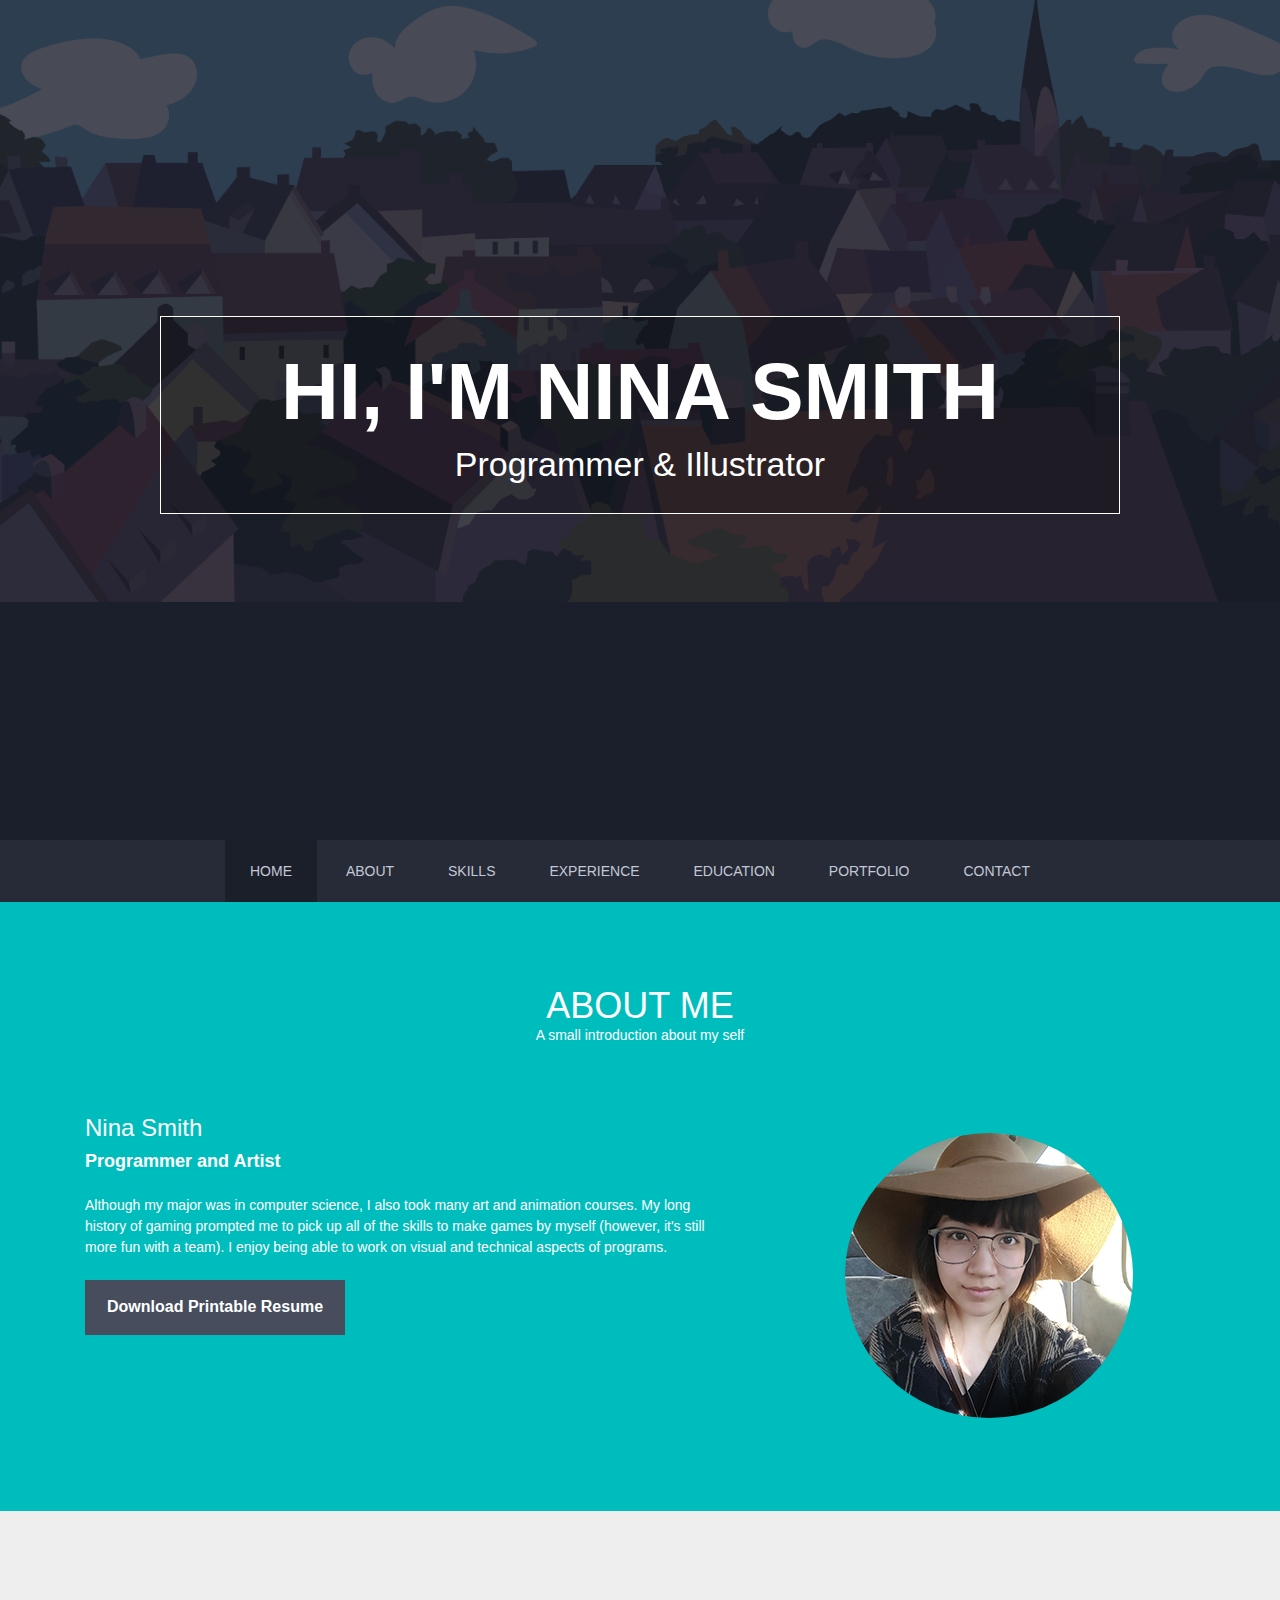
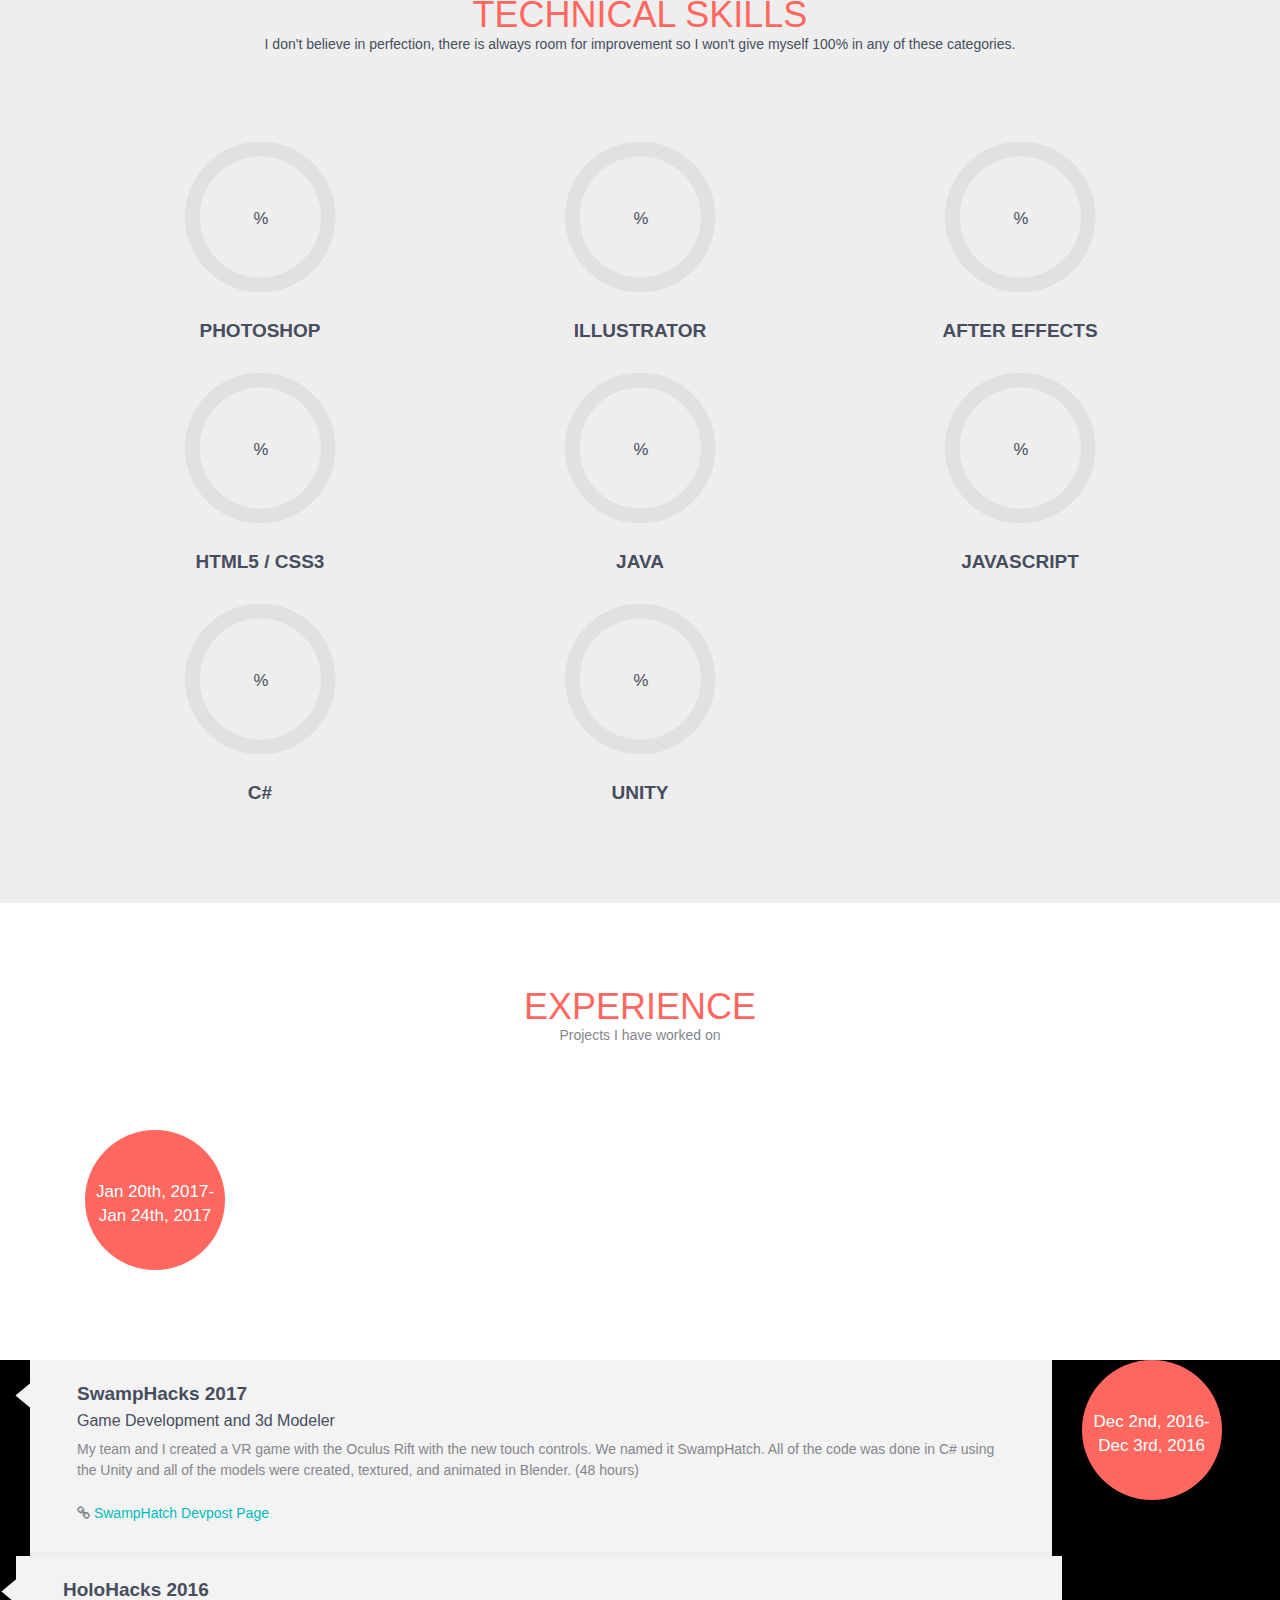
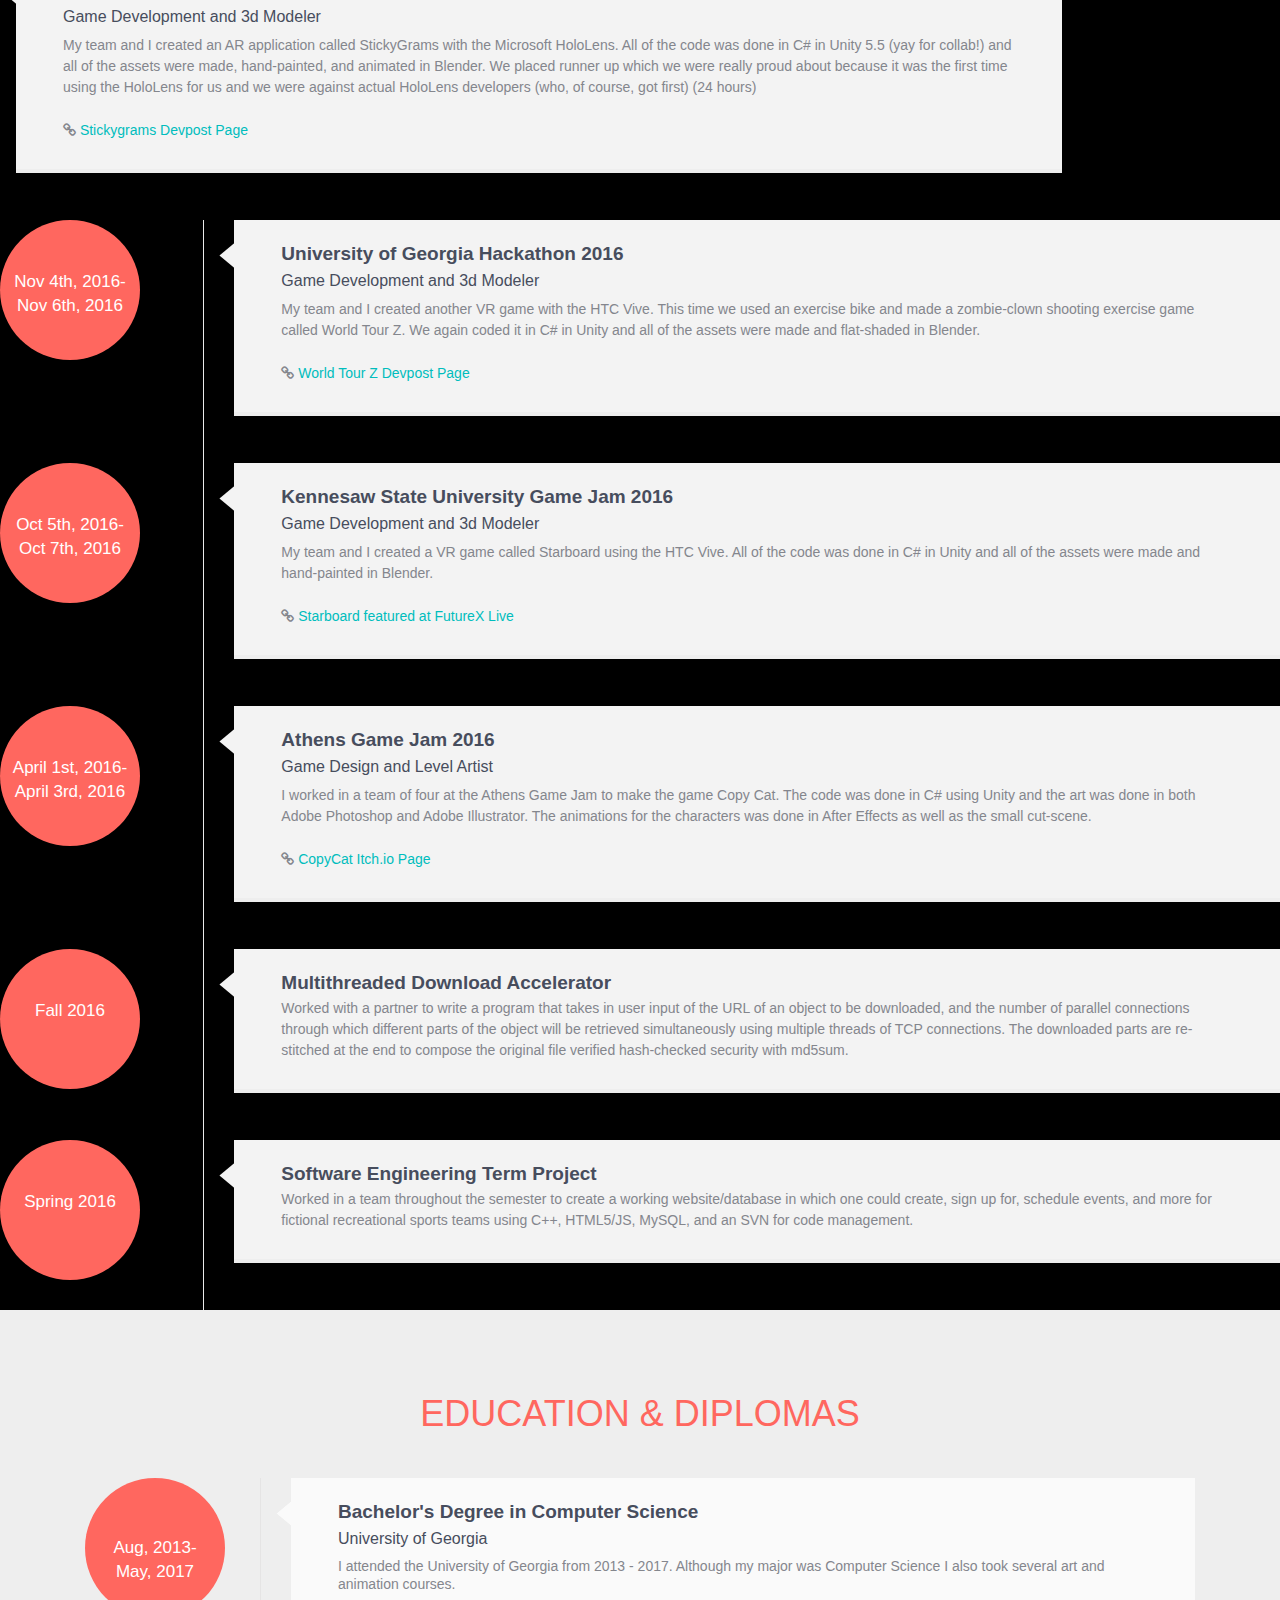
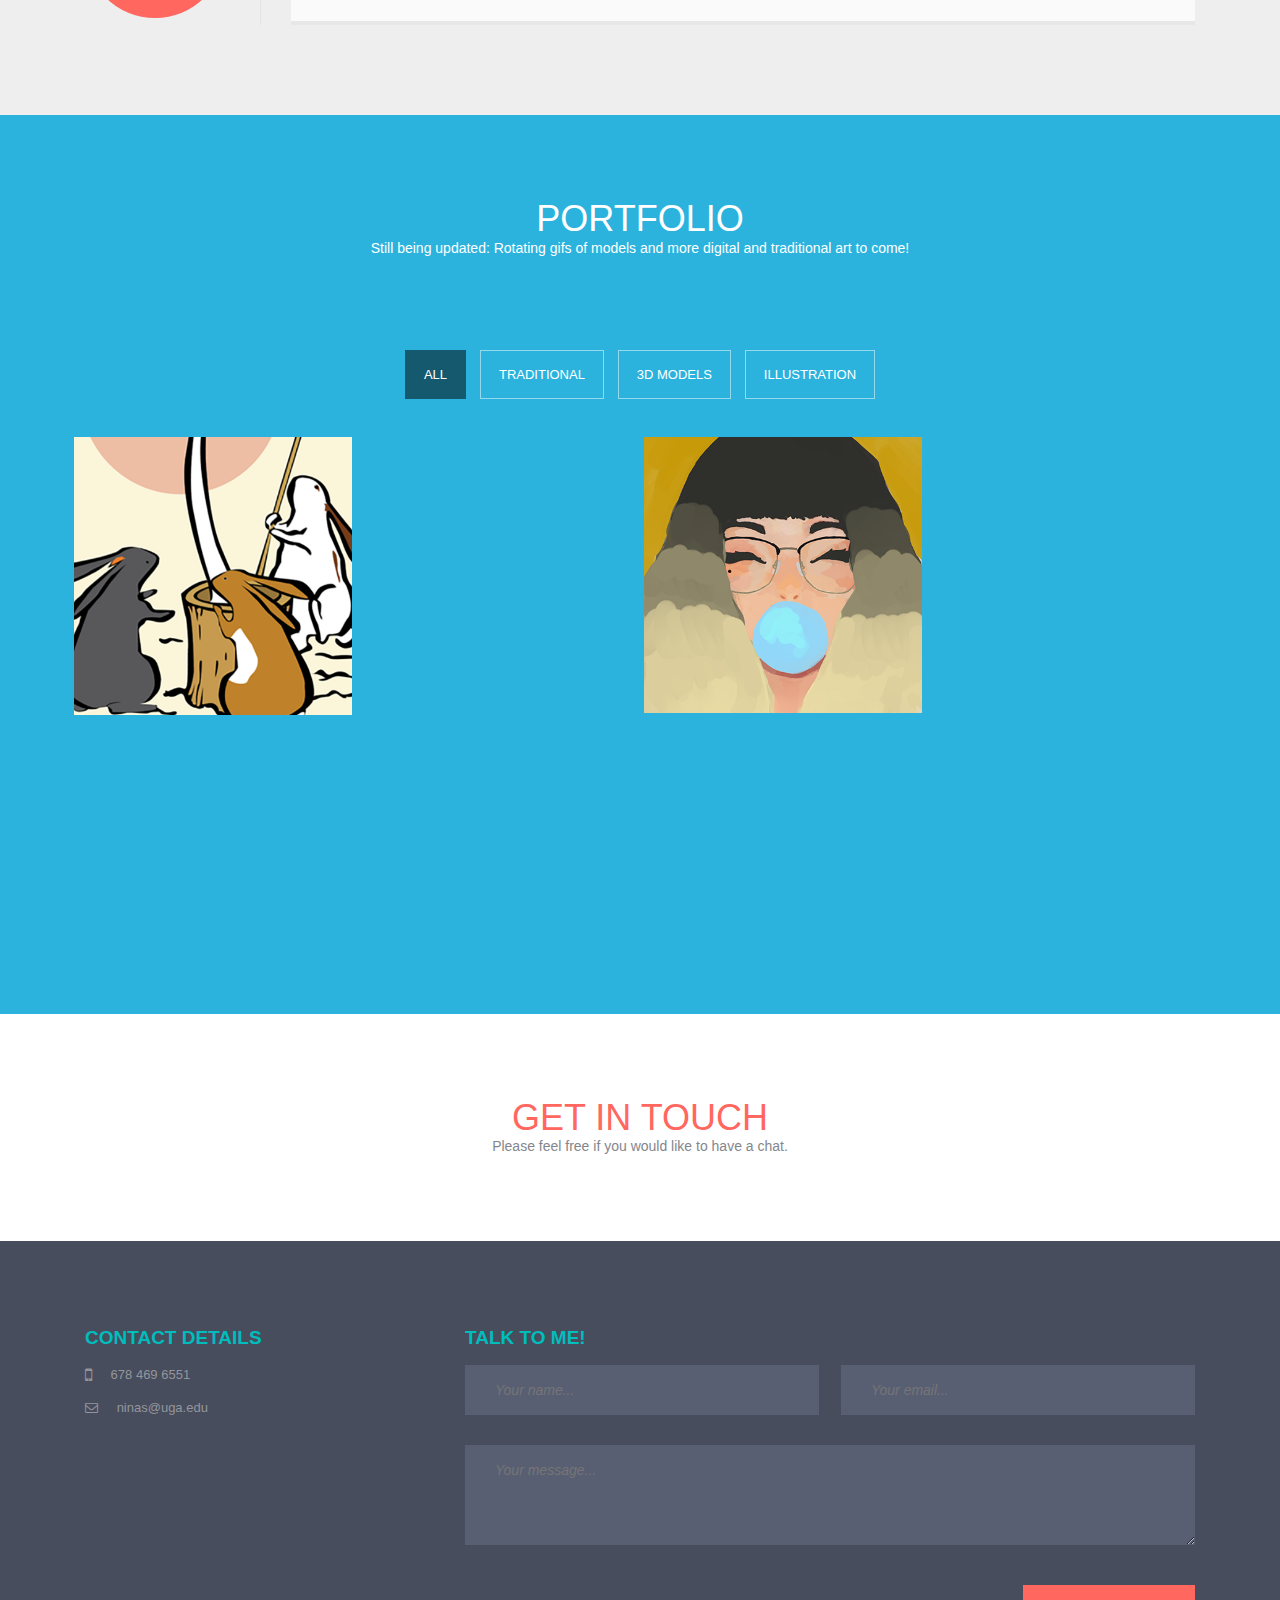
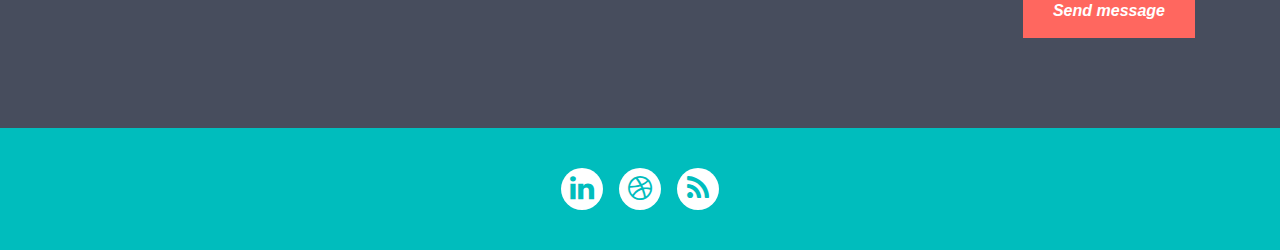
==== index.html @ fb03eccc "hm" ====
<!DOCTYPE html>
<!--[if lt IE 7 ]> <html class="ie ie6 no-js" lang="en"> <![endif]-->
<!--[if IE 7 ]>    <html class="ie ie7 no-js" lang="en"> <![endif]-->
<!--[if IE 8 ]>    <html class="ie ie8 no-js" lang="en"> <![endif]-->
<!--[if IE 9 ]>    <html class="ie ie9 no-js" lang="en"> <![endif]-->
<!--[if gt IE 9]><!--><html class="no-js" lang="en"><!--<![endif]--><head>
<meta charset="UTF-8" />
<meta http-equiv="X-UA-Compatible" content="IE=edge,chrome=1">
<title>Nina Smith</title>
<meta name="viewport" content="width=device-width, initial-scale=1.0">
<!--main style-->
<link rel="stylesheet" type="text/css" media="screen" href="css/bootstrap.css">
<link rel="stylesheet" type="text/css" media="screen" href="css/style.css">
<!--background slider style-->
<link rel="stylesheet" type="text/css" href="css/slideshow.css" />
<!--google font style-->
<link href="://fonts.googleapis.com/css?family=Open+Sans:300italic,400italic,600italic,700italic,800italic,400,600,700,800,300' rel='stylesheet' type='text/css">
<!--font-family: 'Open Sans', sans-serif;-->
<!-- font css style-->
<link rel="stylesheet" href="css/font-awesome.css">
<!--for slider style-->

<noscript>
<link rel="stylesheet" type="text/css" href="css/fallback.css" />
</noscript>
<!--[if lt IE 9]>
			<link rel="stylesheet" type="text/css" href="css/fallback.css" />
		<![endif]-->
</head><body>
<!--wrapper start-->
<div class="wrapper" id="wrapper">
  <header>
    <!--banner start-->
    <div class="banner row" id="banner">
      <div class="col-xs-12 col-sm-12 col-md-12 col-lg-12 noPadd" style="height:100%">
        <!--background slide show start-->
        <div class="bannerPart"> <img src="images/portfolio/banner/bannercrop.png" alt="" class="bannerImg"> </div>
        <!--background slide show end-->
      </div>
    </div>
    <!--banner end-->
    <div class="bannerText container">
      <h1>Hi, I'm Nina Smith</h1>
      <h2>Programmer & Illustrator</h2>
    </div>
    <!--menu start-->
    <div class="menu">
      <div class="navbar-wrapper">
        <div class="container">
          <div class="navwrapper">
            <div class="navbar navbar-inverse navbar-static-top">
              <div class="container">
                <div class="navbar-header">
                  <button type="button" class="navbar-toggle" data-toggle="collapse" data-target=".navbar-collapse"> <span class="icon-bar"></span> <span class="icon-bar"></span> <span class="icon-bar"></span> </button>
                  <a class="navbar-brand" href="#">Menu</a> </div>
                <div class="navbar-collapse collapse">
                  <ul class="nav navbar-nav">
                    <li class="menuItem active"><a href="#wrapper">Home</a></li>
                    <li class="menuItem"><a href="#aboutme">About</a></li>
                    <li class="menuItem"><a href="#technical">Skills</a></li>
                    <li class="menuItem"><a href="#exprience">Experience</a></li>
                    <li class="menuItem"><a href="#education">Education</a></li>
                    <li class="menuItem"><a href="#protfolio">Portfolio</a></li>
                    <li class="menuItem"><a href="#contact">Contact</a></li>
                  </ul>
                </div>
              </div>
            </div>
          </div>
          <!-- End Navbar -->
        </div>
      </div>
    </div>
    <!--menu end-->
  </header>
  <!--about me start-->
  <section class="aboutme" id="aboutme">
    <div class="container">
      <div class="heading">
        <h2>About me</h2>
        <p>A small introduction about my self</p>
      </div>
      <div class="row">
        <div class=" col-xs-12 col-sm-12 col-md-7 col-lg-7">
          <h3>Nina Smith</h3>
          <h4 class="subHeading">Programmer and Artist</h4>
          <p>Although my major was in computer science, I also took many art and animation courses. My long history of gaming prompted me to pick up all of the skills to make games by myself (however, it's still more fun with a team). I enjoy being able to work on visual and technical aspects of programs. </p>
          <a href="/docs/NinaSmithResume.pdf" class="bntDownload">Download Printable Resume</a> </div>
        <div class=" col-xs-12 col-sm-12 col-md-4 col-lg-4 col-md-offset-1 col-lg-offset-1 proPic"> <img src="images/portfolio/big/me.png" alt="" class="img-circle topmar"> </div>
      </div>
    </div>
  </section>
  <!--about me end-->
  <!--technical start-->
  <section class="technical" id="technical">
    <div class="container">
      <div class="heading">
        <h2>Technical Skills</h2>
        <p>I don't believe in perfection, there is always room for improvement so I won't give myself 100% in any of these categories.</p>
      </div>
      <div class="row">
        <div class=" col-xs-12 col-sm-4 col-md-4 col-lg-4 skillsArea">
          <div class=" col-xs-12 col-sm-6 col-md-6 col-lg-6 skills"> <span class="chart skilBg" data-percent="85"> <span class="percent"></span> </span>
            <h4>Photoshop</h4>
          </div>
        </div>
        <div class=" col-xs-12 col-sm-4 col-md-4 col-lg-4 skillsArea">
          <div class=" col-xs-12 col-sm-6 col-md-6 col-lg-6 skills"> <span class="chart skilBg" data-percent="90"> <span class="percent"></span> </span>
            <h4>Illustrator</h4>
          </div>
        </div>
        <div class=" col-xs-12 col-sm-4 col-md-4 col-lg-4 skillsArea">
          <div class=" col-xs-12 col-sm-6 col-md-6 col-lg-6 skills"> <span class="chart skilBg" data-percent="95"> <span class="percent"></span> </span>
            <h4>After Effects</h4>
          </div>
        </div>
        <div class=" col-xs-12 col-sm-4 col-md-4 col-lg-4 skillsArea">
          <div class=" col-xs-12 col-sm-6 col-md-6 col-lg-6 skills"> <span class="chart skilBg" data-percent="80"> <span class="percent"></span> </span>
            <h4>HTML5 / CSS3</h4>
          </div>
        </div>
        <div class=" col-xs-12 col-sm-4 col-md-4 col-lg-4 skillsArea">
          <div class=" col-xs-12 col-sm-6 col-md-6 col-lg-6 skills"> <span class="chart skilBg" data-percent="80"> <span class="percent"></span> </span>
            <h4>Java</h4>
          </div>
        </div>
        <div class=" col-xs-12 col-sm-4 col-md-4 col-lg-4 skillsArea">
          <div class=" col-xs-12 col-sm-6 col-md-6 col-lg-6 skills"> <span class="chart skilBg" data-percent="90"> <span class="percent"></span> </span>
            <h4>Javascript</h4>
          </div>
        </div>
        
        <div class=" col-xs-12 col-sm-4 col-md-4 col-lg-4 skillsArea">
          <div class=" col-xs-12 col-sm-6 col-md-6 col-lg-6 skills"> <span class="chart skilBg" data-percent="80"> <span class="percent"></span> </span>
            <h4>C#</h4>
          </div>
        </div>
        <div class=" col-xs-12 col-sm-4 col-md-4 col-lg-4 skillsArea">
          <div class=" col-xs-12 col-sm-6 col-md-6 col-lg-6 skills"> <span class="chart skilBg" data-percent="90"> <span class="percent"></span> </span>
            <h4>Unity</h4>
          </div>
        </div>
      </div>
    </div>
  </section>
  <!--technical end-->
  <!--exprience start-->
  <section class="exprience" id="exprience">
    <div class="container">
      <div class="heading">
        <h2>Experience</h2>
        <p>Projects I have worked on</p>
      </div>
        <div class="row workDetails">
        <div class="col-xs-12 col-sm-3 col-md-2 col-lg-2">
          <div class="workYear">Jan 20th, 2017-<br>
            Jan 24th, 2017</div>
        </div>img-circle topmar"> </div></div>
        </div>
        <div class="col-xs-12 col-sm-9 col-md-10 col-lg-10 rightArea">
          <div class="arrowpart"></div>
          <div class="exCon">
            <h4>SwampHacks 2017</h4>
            <h5>Game Development and 3d Modeler</h5>
            <p>My team and I created a VR game with the Oculus Rift with the new touch controls. We named it SwampHatch. All of the code was done in C# using the Unity and all of the models were created, textured, and animated in Blender. (48 hours) </p>
            <p> <i class="fa fa-link "></i> <a href="https://devpost.com/software/swamphatch"><font color=#00bdbd>SwampHatch Devpost Page</font></a></p>
          </div>
        </div>
      </div>
      <div class="row workDetails">
        <div class="col-xs-12 col-sm-3 col-md-2 col-lg-2">
          <div class="workYear">Dec 2nd, 2016-<br>
            Dec 3rd, 2016</div>
        </div>
        <div class="col-xs-12 col-sm-9 col-md-10 col-lg-10 rightArea">
          <div class="arrowpart"></div>
          <div class="exCon">
            <h4>HoloHacks 2016</h4>
            <h5>Game Development and 3d Modeler</h5>
            <p>My team and I created an AR application called StickyGrams with the Microsoft HoloLens. All of the code was done in C# in Unity 5.5 (yay for collab!) and all of the assets were made, hand-painted, and animated in Blender. We placed runner up which we were really proud about because it was the first time using the HoloLens for us and we were against actual HoloLens developers (who, of course, got first) (24 hours)</p>
            <p> <i class="fa fa-link "></i> <a href="https://devpost.com/software/stickygrams"><font color=#00bdbd>Stickygrams Devpost Page</font></a></p>
          </div>
        </div>
      </div>
      <div class="row workDetails">
        <div class="col-xs-12 col-sm-3 col-md-2 col-lg-2">
          <div class="workYear">Nov 4th, 2016-<br>
            Nov 6th, 2016</div>
        </div>
        <div class="col-xs-12 col-sm-9 col-md-10 col-lg-10 rightArea">
          <div class="arrowpart"></div>
          <div class="exCon">
            <h4>University of Georgia Hackathon 2016</h4>
            <h5>Game Development and 3d Modeler</h5>
            <p>My team and I created another VR game with the HTC Vive. This time we used an exercise bike and made a zombie-clown shooting exercise game called World Tour Z. We again coded it in C# in Unity and all of the assets were made and flat-shaded in Blender.</p>
            <p> <i class="fa fa-link "></i> <a href="https://devpost.com/software/world-tour-z"><font color=#00bdbd>World Tour Z Devpost Page</font></a></p>
          </div>
        </div>
      </div>
      <div class="row workDetails">
        <div class="col-xs-12 col-sm-3 col-md-2 col-lg-2">
          <div class="workYear">Oct 5th, 2016-<br>
            Oct 7th, 2016</div>
        </div>
        <div class="col-xs-12 col-sm-9 col-md-10 col-lg-10 rightArea">
          <div class="arrowpart"></div>
          <div class="exCon">
            <h4>Kennesaw State University Game Jam 2016</h4>
            <h5>Game Development and 3d Modeler</h5>
            <p>My team and I created a VR game called Starboard using the HTC Vive. All of the code was done in C# in Unity and all of the assets were made and hand-painted in Blender.</p>
             <p> <i class="fa fa-link "></i> <a href="https://www.youtube.com/watch?v=uu3vX2UUFnk"><font color=#00bdbd>Starboard featured at FutureX Live</font></a></p>
          </div>
        </div>
      </div>
      <div class="row workDetails">
        <div class="col-xs-12 col-sm-3 col-md-2 col-lg-2">
          <div class="workYear">April 1st, 2016-<br>
            April 3rd, 2016</div>
        </div>
        <div class="col-xs-12 col-sm-9 col-md-10 col-lg-10 rightArea">
          <div class="arrowpart"></div>
          <div class="exCon">
            <h4>Athens Game Jam 2016</h4>
            <h5>Game Design and Level Artist</h5>
            <p>I worked in a team of four at the Athens Game Jam to make the game Copy Cat. The code was done in C# using Unity and the art was done in both Adobe Photoshop and Adobe Illustrator. The animations for the characters was done in After Effects as well as the small cut-scene.</p>
            <p> <i class="fa fa-link "></i> <a href="https://zaneev10.itch.io/copy-cat"><font color=#00bdbd>CopyCat Itch.io Page</a></p>
          </div>
        </div>
      </div>
      <div class="row workDetails">
        <div class="col-xs-12 col-sm-3 col-md-2 col-lg-2">
          <div class="workYear">Fall 2016</div>
        </div>
        <div class="col-xs-12 col-sm-9 col-md-10 col-lg-10 rightArea">
          <div class="arrowpart"></div>
          <div class="exCon">
            <h4>Multithreaded Download Accelerator</h4>
            <p>Worked with a partner to write a program that takes in user input of the URL of an object to be downloaded, and the number of parallel connections through which different parts of the object will be retrieved simultaneously using multiple threads of TCP connections. The downloaded parts are re-stitched at the end to compose the original file verified hash-checked security with md5sum.</p>
          </div>
        </div>
      </div>
      <div class="row workDetails">
        <div class="col-xs-12 col-sm-3 col-md-2 col-lg-2">
          <div class="workYear">Spring 2016</div>
        </div>
        <div class="col-xs-12 col-sm-9 col-md-10 col-lg-10 rightArea">
          <div class="arrowpart"></div>
          <div class="exCon">
            <h4>Software Engineering Term Project</h4>
            <p>Worked in a team throughout the semester to create a working website/database in which one could create, sign up for, schedule events, and more for fictional recreational sports teams using C++, HTML5/JS, MySQL, and an SVN for code management.</p>
          </div>
        </div>
      </div>
    </div>
  </section>
  <!--exprience end-->
  <!--education start-->
  <section class="education" id="education">
    <div class="container">
      <div class="heading">
        <h2>Education & Diplomas</h2>
      </div>
      <div class="row workDetails">
      </div>
      <div class="row workDetails">
      </div>
      <div class="row workDetails">
        <div class="col-xs-12 col-sm-3 col-md-2 col-lg-2">
          <div class="workYear">Aug, 2013-
          <div>
          	May, 2017
          </div></div>
        </div>
        <div class="col-xs-12 col-sm-9 col-md-10 col-lg-10 rightArea">
          <div class="arrowpart"></div>
          <div class="exCon">
            <h4>Bachelor's Degree in Computer Science</h4>
            <h5>University of Georgia</h5>
            <p>I attended the University of Georgia from 2013 - 2017. Although my major was Computer Science I also took several art and animation courses.</p>
          </div>
        </div>
      </div>
    </div>
  </section>
  <!--education end-->
  <!--protfolio start-->
  <section class="protfolio" id="protfolio">
    <div class="container">
      <div class="heading">
		  <h2><font color=white>Portfolio</font></h2>
		  <p><font color=white>Still being updated: Rotating gifs of models and more digital and traditional art to come!</font></p>
      </div>
      <div class="portfolioFilter">
        <ul>
          <li><a href="#" data-filter="*" class="current">All</a></li>
          <li><a href="#" data-filter=".traditional">Traditional</a></li>
          <li><a href="#" data-filter=".3dmodels">3D Models</a></li>
          <li><a href="#" data-filter=".illustration">Illustration</a></li>
        </ul>
      </div>
      <ul class="portfolioContainer row">
        <li class="illustration col-xs-6 col-sm-4 col-md-3 col-lg-3">
          <div class="lightCon"> <span class="hoverBox"> <span class="smallIcon"> <a rel="lightbox-demo" href="images/portfolio/big/newevent.png" title="Tsukimi Poster" class="zoom lb lb_warsaw1"><i class="fa fa-search fa-2x"></i></a> <a href="#" title="Project Link" target="_blank" class="linKed"><i class="fa fa-link fa-2x"></i></i></a> </span> </span> <img src="images/portfolio/thumb/neweventthumb.png" alt=""  > </div>
        </li>
        <li class="3dmodels col-xs-6 col-sm-4 col-md-3 col-lg-3">
          <div class="lightCon"> <span class="hoverBox"> <span class="smallIcon"> <a rel="lightbox-demo" href="images/portfolio/big/2.jpg" title="Project Title2" class="zoom lb lb_warsaw1"><i class="fa fa-search fa-2x"></i></a> <a href="#" title="Project Link" target="_blank" class="linKed"><i class="fa fa-link fa-2x"></i></i></a> </span> </span> <img src="http://placehold.it/450x450&text=image2" alt="" > </div>
        </li>
        <li class="illustration col-xs-6 col-sm-4 col-md-3 col-lg-3">
          <div class="lightCon"> <span class="hoverBox"> <span class="smallIcon"> <a rel="lightbox-demo" href="images/portfolio/big/frontcard.png" title="Business Card" class="zoom lb lb_warsaw1"><i class="fa fa-search fa-2x"></i></a> <a href="#" title="Project Link" target="_blank" class="linKed"><i class="fa fa-link fa-2x"></i></i></a> </span> </span> <img src="images/portfolio/thumb/frontcard.png" alt="" > </div>
        </li>
        <li class="illustration col-xs-6 col-sm-4 col-md-3 col-lg-3">
          <div class="lightCon"> <span class="hoverBox"> <span class="smallIcon"> <a rel="lightbox-demo" href="images/portfolio/big/4.jpg" title="Project Title4" class="zoom lb lb_warsaw1"><i class="fa fa-search fa-2x"></i></a> <a href="#" title="Project Link" target="_blank" class="linKed"><i class="fa fa-link fa-2x"></i></i></a> </span> </span> <img src="http://placehold.it/450x450&text=image4" alt="" > </div>
        </li>
        <li class="traditional col-xs-6 col-sm-4 col-md-3 col-lg-3">
          <div class="lightCon"> <span class="hoverBox"> <span class="smallIcon"> <a rel="lightbox-demo" href="images/portfolio/big/5.jpg" title="Project Title5" class="zoom lb lb_warsaw1"><i class="fa fa-search fa-2x"></i></a> <a href="#" title="Project Link" target="_blank" class="linKed"><i class="fa fa-link fa-2x"></i></i></a> </span> </span> <img src="http://placehold.it/450x450&text=image5" alt="" > </div>
        </li>
        <li class="3dmodels col-xs-6 col-sm-4 col-md-3 col-lg-3">
          <div class="lightCon"> <span class="hoverBox"> <span class="smallIcon"> <a rel="lightbox-demo" href="images/portfolio/big/6.jpg" title="Project Title6" class="zoom lb lb_warsaw1"><i class="fa fa-search fa-2x"></i></a> <a href="#" title="Project Link" target="_blank" class="linKed"><i class="fa fa-link fa-2x"></i></i></a> </span> </span> <img src="http://placehold.it/450x450&text=image6" alt="" > </div>
        </li>
        <li class="3dmodels col-xs-6 col-sm-4 col-md-3 col-lg-3">
          <div class="lightCon"> <span class="hoverBox"> <span class="smallIcon"> <a rel="lightbox-demo" href="images/portfolio/big/7.jpg" title="Project Title7" class="zoom lb lb_warsaw1"><i class="fa fa-search fa-2x"></i></a> <a href="#" title="Project Link" target="_blank" class="linKed"><i class="fa fa-link fa-2x"></i></i></a> </span> </span> <img src="http://placehold.it/450x450&text=image7" alt="" > </div>
        </li>
        <li class="3dmodels col-xs-6 col-sm-4 col-md-3 col-lg-3">
          <div class="lightCon"> <span class="hoverBox"> <span class="smallIcon"> <a rel="lightbox-demo" href="images/portfolio/big/8.jpg" title="Project Title8" class="zoom lb lb_warsaw1"><i class="fa fa-search fa-2x"></i></a> <a href="#" title="Project Link" target="_blank" class="linKed"><i class="fa fa-link fa-2x"></i></i></a> </span> </span> <img src="http://placehold.it/450x450&text=image8" alt="" > </div>
        </li>
      </ul>
    </div>
  </section>
  <!--protfolio end-->
  <!--contact start-->
  <section class="contact" id="contact">
    <div class="container topCon">
      <div class="heading">
        <h2>Get In Touch</h2>
        <p>Please feel free if you would like to have a chat.</p>
      </div>
    </div>
  </section>
  <section class="contactDetails">
    <div class="container">
      <!--contact info start-->
      <div class="col-xs-12 col-sm-3 col-md-4 col-lg-4">
        <h4>Contact details</h4>
        <p> <i class="fa fa-mobile fa-lg"></i> 678 469 6551</p>
        <p> <i class="fa fa-envelope-o "></i> <a href="mailto:ninas@uga.edu">ninas@uga.edu</a></p>
      </div>
      <!--contact info end-->
      <!--contact form start-->
      <div class="col-xs-12 col-sm-9 col-md-8 col-lg-8 conForm">
        <h4>Talk to me!</h4>
        <div id="message"></div>
        <form method="post" action="php/contact.php" name="cform" id="cform">
          <input name="name" id="name" type="text" class="col-xs-12 col-sm-6 col-md-6 col-lg-6" placeholder="Your name..." >
          <input name="email" id="email" type="email" class=" col-xs-12 col-sm-6 col-md-6 col-lg-6 noMarr" placeholder="Your email..." >
          <textarea name="comments" id="comments" cols="" rows="" class="col-xs-12 col-sm-12 col-md-12 col-lg-12" placeholder="Your message..."></textarea>
          <input type="submit" id="submit" name="send" class="submitBnt" value="Send message">
          <div id="simple-msg"></div>
        </form>
      </div>
      <!--contact form end-->
    </div>
  </section>
  <!--contact end-->
  <!--footer start-->
  <section class="footer" id="footer">
    <div class="container">
      <ul>
        <li><a href="#"><i class="fa fa-linkedin fa-2x"></i></a></li>
        <li><a href="#"><i class="fa fa-dribbble fa-2x"></i></a></li>
        <li><a href="#"><i class="fa fa-rss fa-2x"></i></a></li>
      </ul>
    </div>
  </section>
  <!--footer end-->
</div>
<!--wrapper end-->
<!--modernizr js-->
<script type="text/javascript" src="js/modernizr.custom.26633.js"></script>
<!--jquary min js-->
<script type="text/javascript" src="js/jquery.min.js"></script>
<script src="js/bootstrap.js"></script>
<script type="text/javascript" src="js/jquery.gridrotator.js"></script>
<!--for custom jquary-->
<script src="js/custom.js"></script>
<!--for placeholder jquary-->
<script type="text/javascript" src="js/jquery.placeholder.js"></script>
<!--for menu jquary-->
<script type="text/javascript" src="js/stickUp.js"></script>
<script type="text/javascript">
jQuery(function($) {
$(document).ready( function() {
  //enabling stickUp on the '.navbar-wrapper' class
  $('.navbar-wrapper').stickUp({
				parts: {
				  0: 'banner',
				  1: 'aboutme',
				  2: 'technical',
				  3: 'exprience',
				  4: 'education',
				  5: 'protfolio',
				  6: 'contact'
				},
				itemClass: 'menuItem',
				itemHover: 'active',
				topMargin: 'auto'
			  });
});

$( ".navbar.navbar-inverse.navbar-static-top a" ).click(function() {
  $( ".navbar-collapse" ).addClass( "hideClass" );
});


$( ".navbar.navbar-inverse.navbar-static-top a" ).click(function() {
  $( ".navbar-collapse" ).addClass( "collapse" );
});


$( ".navbar.navbar-inverse.navbar-static-top a" ).click(function() {
  $( ".navbar-collapse" ).removeClass( "in" );
});

$( ".navbar-toggle" ).click(function() {
  $( ".navbar-collapse" ).removeClass( "hideClass" );
});


});
</script>
<!--for portfoli filter jquary-->
<script src="js/jquery.isotope.js" type="text/javascript"></script>
<!--for portfoli lightbox -->
<link type="text/css" rel="stylesheet" id="theme" href="css/jquery-ui-1.8.16.custom.css">
<link type="text/css" rel="stylesheet" href="css/lightbox.min.css">
<script type="text/javascript" src="js/jquery.ui.widget.min.js"></script>
<script type="text/javascript" src="js/jquery.ui.rlightbox.js"></script>
<!--for skill chat jquary-->
<script src="js/jquery.easing.min.js"></script>
<script src="js/jquery.easypiechart.js"></script>
<!--contact form js-->
<script type="text/javascript" src="js/jquery.contact.js"></script>
</body>
</html>
---- css/style.css ----
/* ------------------------------------------------------------------------------

	Template Name: Coming soon
	Template URI: http://http://www.themeelite.com/comingsoon
	Description: Full Screen Coming Soon Template
	Author: Andy
	Author URI: http://www.themeelite.com
	License: GNU General Public License version 3.0
	License URI: http://www.gnu.org/licenses/gpl-3.0.html
	Version: 1.0
	
	1. CSS Reset
	2. Document Setup
	3. Header Part
		3.1 Slide show background control
	4. Background slider CSS style
	5. Menu Style
	6. About me Style
	7. Technical Skills Style
	8. Work Experience Style
	9. Education Style
	10. Protfolio Style
	11. Get in tuch Style
	12. Footer Style
	13. Responsive style
		
		
---------------------------------------------------------------------------------
/* 1. CSS Reset
-------------------------------------------------------------------------------*/

* {
	padding:0;
	margin:0;
}
body {
	color:#fff;
	font-family: 'Open Sans', sans-serif;
	font-weight: 300;
	position:relative;
	background:#000;
	width:100%;
	height:100%;
	overflow: scroll;
	overflow-x: hidden;
}
a {
	text-decoration:none;
	color:#fff;
	outline:none;
}



/*----------------------------------------------------
 2.	Document Setup
------------------------------------------------------*/
.wrapper{
	width:100%;
}
.spHeight{
	padding-top:63px;
}

.noMar{
	margin:0 !important;
}
.noPadd{
	padding:0px !important;
}

.container .row{
	margin:0px;
}

p{
	font-family: 'Open Sans', sans-serif;
	font-size:14px;
	line-height:21px;
	font-weight:400;
	padding-bottom:22px;
	margin:0px;
}
h1{
	font-family: 'Open Sans', sans-serif;
	font-size:80px;
	line-height:90px;
	font-weight:700;
	margin:0px;
	padding-bottom:8px;
}
h2{
	font-family: 'Open Sans', sans-serif;
	font-size:36px;
	line-height:38px;
	padding-bottom:0px;
	font-weight:300;
	text-transform:uppercase;
	margin:0px;
}
h3{
	font-family: 'Open Sans', sans-serif;
	font-size:24px;
	line-height:30px;
	padding-bottom:6px;
	font-weight:400;
	margin:0px;
}
h4{
	font-family: 'Open Sans', sans-serif;
	font-size:19px;
	line-height:24px;
	padding-bottom:6px;
	font-weight:600;
	margin:0px;
}
h5{
	font-family: 'Open Sans', sans-serif;
	font-size:16px;
	line-height:24px;
	padding-bottom:6px;
	font-weight:400;
	margin:0px;
}

h4.subHeading{
	font-weight:600;
	font-size:18px;
	padding-bottom:22px;
}

.heading{
	text-align:center;
	padding-bottom:45px;
}

.topmar{
	margin-top:20px;
}



/*----------------------------------------------------
 3.	Header Part
------------------------------------------------------*/
header{
	position:relative;
}
.banner{
	overflow:hidden;
	margin:0 auto !important;
	background:#CACACA;
}

.bannerText{
	position:absolute;
	left:0;
	right:0;
	top:35%;
	text-align:center;
	padding:30px 0 30px ;
	max-width:960px;
	border:1px solid #fff;
	background: rgba(0, 0, 0, 0.2);
	 filter:progid:DXImageTransform.Microsoft.gradient(startColorstr=#b2000000, endColorstr=#b2000000);
	zoom: 1;
}
.bannerText h1{
	text-transform:uppercase;
}
.bannerText h2{
	font-size:34px;
	text-transform:none;
}

.bannerPart{
	/*background:url(../images/1.jpg) no-repeat 0 0;*/
	height:100%;
	overflow:hidden;
}

.bgwidth { width: 100%; }
.bgheight { height: 100%; }




/*------------------------------------
	3.1 Slide show background control
--------------------------------------*/ 
.bannerPart{
	background:#1b1f2b;
}
.bannerPart img{
	opacity:0.2;
	filter:alpha(opacity=20); /* For IE8 and earlier */
}





/*---------------------------------------------------------------------------------
 4. Background slider CSS style
-------------------------------------------------------------------------------*/
.ri-grid {
	margin:0px auto;
	position: relative;
	height: auto;
}
.ri-grid ul {
	list-style: none;
	display: block;
	width: 100%;
	margin: 0;
	padding: 0;
}
.ri-grid ul:before, .ri-grid ul:after {
	content: '';
	display: table;
}
.ri-grid ul:after {
	clear: both;
}
.ri-grid ul {
	zoom: 1; /* For IE 6/7 (trigger hasLayout) */
}
.ri-grid ul li {
	-webkit-perspective: 400px;
	-moz-perspective: 400px;
	-o-perspective: 400px;
	-ms-perspective: 400px;
	perspective: 400px;
	margin: 0;
	padding: 0;
	float: left;
	position: relative;
	display: block;
	overflow: hidden;
	background: #000;
}
.ri-grid ul li a {
	display: block;
	outline: none;
	position: absolute;
	left: 0;
	top: 0;
	width: 100%;
	height: 100%;
	-webkit-backface-visibility: hidden;
	-moz-backface-visibility: hidden;
	-o-backface-visibility: hidden;
	-ms-backface-visibility: hidden;
	backface-visibility: hidden;
	-webkit-transform-style: preserve-3d;
	-moz-transform-style: preserve-3d;
	-o-transform-style: preserve-3d;
	-ms-transform-style: preserve-3d;
	transform-style: preserve-3d;
	-webkit-background-size: 100% 100%;
	-moz-background-size: 100% 100%;
	background-size: 100% 100%;
	background-position: center center;
	background-repeat: no-repeat;
	background-color: #333;
	-webkit-box-sizing: content-box;
	-moz-box-sizing: content-box;
	box-sizing: content-box;
}
/* Grid wrapper sizes */
.ri-grid-size-1 {
	width: 55%;
}
.ri-grid-size-2 {
	width: 100%;
}
.ri-grid-size-3 {
	width: 100%;
	margin-top: 0px;
}
/* Shadow style */
.ri-shadow:after, .ri-shadow:before {
	content: "";
	position: absolute;
	z-index: -2;
	bottom: 15px;
	left: 10px;
	width: 50%;
	height: 20%;
	max-width: 300px;
	max-height: 100px;
	box-shadow: 0 15px 10px rgba(0, 0, 0, 0.7);
	-webkit-transform: rotate(-3deg);
	-moz-transform: rotate(-3deg);
	-ms-transform: rotate(-3deg);
	-o-transform: rotate(-3deg);
	transform: rotate(-3deg);
}
.ri-shadow:after {
	right: 10px;
	left: auto;
	-webkit-transform: rotate(3deg);
	-moz-transform: rotate(3deg);
	-ms-transform: rotate(3deg);
	-o-transform: rotate(3deg);
	transform: rotate(3deg);
}
.ri-grid-loading:after, .ri-grid-loading:before {
	display: none;
}
.ri-loading-image {
	display: none;
}
.ri-grid-loading .ri-loading-image {
	position: relative;
	width: 30px;
	height: 30px;
	left: 50%;
	margin: 100px 0 0 -15px;
	display: block;
}


/*----------------------------------------------------
 5.	Menu Style
------------------------------------------------------*/
.isStuck{
    left:0px;
    width:100%;
}
.menu{
	 margin-top:0px;
	 position: static;
	 left:0px;
	 right:0px;
}

.navwrapper .container{
	padding:0;
	width:auto;
}

.navbar-header{
	display:none;
}
.nav > li > a{
	display:inline-block;
}
.navbar-nav > li{
	float: none;
	display: inline;
}
.navbar-nav{
	margin: 0 auto;
	text-align: center;
	float: none;
}

.navbar-toggle{
	margin-top:14px;
}


/* Special class on .container surrounding .navbar, used for positioning it into place. */
.navbar-wrapper {
  margin-top:0px;
  position: relative;
  z-index: 15;
  background:#262b37;
}
.navbar-wrapper .container{
	padding:0px;
}

.navbar-collapse{
	padding:0;
}
.navbar-collapse.in{
	max-height:100%;
}

.navbar.navbar-inverse.navbar-static-top {
  margin:0px auto;
  background:#262b37;
  color:#c3c8d6;
  border:none;
  font-family: 'Open Sans', sans-serif;
  font-size:14px;
  text-transform:uppercase;
}
.navbar.navbar-inverse.navbar-static-top a{
  color:#c3c8d6;
  padding:22px 25px;
  line-height:18px;
  text-align:center;
}
.navbar.navbar-inverse.navbar-static-top a:hover{
  color:#fff;
}
.navbar-inverse .navbar-nav>.active>a, .navbar-inverse .navbar-nav>.active>a:focus{
  background:#1b1f29;
  color:#c3c8d6;
}
.navbar-inverse .navbar-nav>.active>a:hover {
  background:#1b1f29;
  color:#fff;
}

.hideClass{
	display:none;
}


/* CUSTOMIZE THE CAROUSEL
-------------------------------------------------- */

/* Carousel base class */
.carousel {
}
/* Since positioning the image, we need to help out the caption */
.carousel-caption {
  z-index: 10;
}

/* Declare heights because of positioning of img element */
.carousel .item {
  height: 600px;
  background-color: #0A64A4;
}
.carousel-inner > .item > img {
  position: absolute;
  top: 0;
  left: 0;
  min-width: 100%;
}





/*----------------------------------------------------
 6.	About me Style
------------------------------------------------------*/

.aboutme{
	background:#00bdbd;
	color:#fff;
	position:relative;
}
.aboutme .container{
	padding-top:85px ;
	padding-bottom:93px ;
}


.aboutTop{
	background:#00bdbd;
	height:60px;
}
.spHeight .aboutTop{
	margin-top:-62px !important;
}

.bntDownload{
	font-size:16px;
	font-family: 'Open Sans', sans-serif;
	font-weight:700;
	background:#474d5d;
	padding:16px 22px;
	display:inline-block;
}
.bntDownload:hover{
	background:#373d4c;
	color:#CCCCCC;
	text-decoration:none;
}



/*----------------------------------------------------
 7.	Technical Skills Style
------------------------------------------------------*/
.addspace{
	height:60px;
	background:#eeeeee;
}

.technical{
	background:#eeeeee;
	color:#474d5d;
}
.technical .container{
	padding-top:85px ;
	padding-bottom:69px ;
}
.technical .heading p{
	padding-bottom:41px;
}

.technical p{
	color:#474d5d;
}
.technical h2{
	color:#ff675f;
}

.technical .skillsArea{
	padding:0px;
}
.technical .skills{
	margin:0 auto;
	margin-bottom:23px;
	text-align:center;
	padding:0px;
	float:none;
}
.technical .skills p{
	color:#84868d;
	font-size:13px;
	line-height:18px;
	text-align:center;
}
.technical .skills img{
	margin:0 auto;
	margin-bottom:33px;
	width:100%;
	max-width:152px;
}

.technical .skills h4{
	font-weight:700;
	text-transform:uppercase;
}


.skilBg{
	background:url(../images/skills.png) no-repeat 0 0;
}


.chart {
  position: relative;
  display: inline-block;
  width: 152px;
  height: 152px;
  margin-bottom: 26px;
  text-align: center;
}
.chart canvas {
  position: absolute;
  top: 0;
  left: 0;
}
.percent {
  display: inline-block;
  font-size:21px;
  color:#474d5d;
  line-height: 152px;
  z-index: 2;
}
.percent:after {
  content: '%';
  margin-left: 0.1em;
  font-size: .8em;
}
.angular {
  margin-top: 100px;
}
.angular .chart {
  margin-top: 0;
}




/*----------------------------------------------------
 8.	Work Experience Style
------------------------------------------------------*/
.exprience{
	background:#fff;
}
.exprience .container{
	padding-top:85px ;
	padding-bottom:90px ;
}

.exprience h2{
	color:#ff675f;
}
.exprience p{
	color:#84868d;
	/*font-size:13px;*/
	line-height:18px;
}
.exprience .heading p{
	padding-bottom:41px;
}

.exprience h4{
	font-weight:700;
}

.workDetails .rightArea{
	border-left: solid 1px #eaeaea;
	padding-bottom:47px;
}
.workDetails:last-child .rightArea{
	padding-bottom:0px;
}
.workYear{
	font-size:17px;
	color:#fff;
	background:#ff675f;
	text-align:center;
	width:120px;
	height:120px;
	padding:40px 0 40px 0;
	
	-webkit-border-radius: 50%;
    border-radius: 50%;
}


.arrowpart{
	float:left;
	width:15px;
	height:50px;
	background:url(../images/arrow-left.png) no-repeat 0 23px;
}
.exCon{
	width:auto;
	background:#f3f3f3;
	border-bottom:solid 4px #eeeeee;
	padding:22px 47px 6px 47px;
	margin-left:15px;
	text-align:left;
}

.exCon p{
	color:#84868d;
	line-height:21px;
}
.exCon h4{
	color:#474d5d;
	padding-bottom:3px;
}
.exCon h5{
	color:#474d5d;
}



/*----------------------------------------------------
 9.	Education Style
------------------------------------------------------*/
.education{
	background:#eeeeee;
}
.education .container{
	padding-top:85px ;
	padding-bottom:90px ;
}

.education h2{
	color:#ff675f;
}
.education p{
	color:#84868d;
	/*font-size:13px;*/
	line-height:18px;
}
.education .heading p{
	padding-bottom:41px;
}

.education h4{
	font-weight:700;
}


.education .arrowpart{
	background:url(../images/arrow-left-light.png) no-repeat 0 23px;
}
.education .exCon{
	background:#fafafa;
	border-bottom:solid 4px #e8e7e7;
}

.education .workDetails .rightArea{
	border-left-color:#e5e4e4;
}




/*----------------------------------------------------
 10. Protfolio Style
------------------------------------------------------*/
.protfolio{
	background:#2bb3dd;
}
.protfolio .container{
	padding-top:85px ;
	padding-bottom:90px ;
}

.protfolio .heading p{
	padding-bottom:41px;
}

.protfolio h4{
	font-weight:700;
}


.portfolioFilter{
	display:block;
	margin:0 auto;
	text-align: center;
}

.portfolioFilter ul{
	margin:0 auto;
	text-align:center;
	display:block;
	margin-bottom:30px;
}
.portfolioFilter ul li{
	display:inline-block;
	margin:5px 5px;
}
.portfolioFilter ul li a{
	padding:16px 18px;
	font-size:13px;
	line-height:15px;
	color:#ffffff;
	text-transform:uppercase;
	display:block;
	text-decoration:none;
	border:solid 1px #95d9ee;
	
	transition-duration: 0.2s;
	-webkit-transition-duration: 0.2s;
}

.portfolioFilter ul li a:hover{
	border:solid 1px #15596e;
	color:#15596e;
	
	transition-duration: 0.2s;
	-webkit-transition-duration: 0.2s;
}

.portfolioFilter ul li a.current{
	background:#15596e;
	border:solid 1px #15596e;
	color:#fff;
}



ul.portfolioContainer{
	display:block;
	padding:0px;
	list-style-type:none;
}
ul.portfolioContainer li{
	display:block;
	min-height:205px;
	padding:0px;
	margin:0px;
	cursor:pointer;
}
ul.portfolioContainer li .lightCon{
	display:block;
	margin:3px 3px 4px 4px;
	position:relative;
	overflow:hidden;
}
ul.portfolioContainer li img{
	 width:100%;
	 height:auto;
	 display:block;
}

span.hoverBox{
	visibility:hidden;
	width:100%;
	height:100%;
	position: absolute;
	left:0px;
	bottom: 0px;
	
	transition-duration: 0.2s;
	-webkit-transition-duration: 0.2s;
	
	background: rgba(0, 0, 0, 0.1);
	
}
ul.portfolioContainer li:hover span.hoverBox{
	visibility:visible;
	left:0px;
	bottom: 0px;
	
	background: rgba(0, 0, 0, 0.8);
	
	transition-duration: 0.2s;
	-webkit-transition-duration: 0.2s;
}

span.hoverBox a{
	line-height:42px;
}

span.hoverBox .smallIcon{
	/*width:92px;
	margin:0px auto;*/
	
	width: 94px;
	margin: 0px auto;
	position: absolute;
	top: 50%;
	left: 50%;
	margin-left: -47px;
	margin-top: -21px;
}

span.hoverBox .zoom{
	visibility:hidden;
	width:42px;
	height:42px;
	background:#ff675f;
	color:#fff;
	position: relative;
	left:-150%;
	/*top:40%;*/
	text-align:center;
	line-height:50px;
	display: block;
	float: left;
	
	transition-duration: 0.2s;
	-webkit-transition-duration: 0.2s;
}
ul.portfolioContainer li:hover span.hoverBox .zoom{
	visibility:visible;
	left:0;
	
	transition-duration: 0.2s;
	-webkit-transition-duration: 0.2s;
}

span.hoverBox .linKed{
	visibility:hidden;
	width:42px;
	height:42px;
	background:#313131;
	color:#fff;
	position: relative;
	right:-150%;
	/*top:40%;*/
	text-align:center;
	line-height:52px;
	display: block;
	float: right;
	
	transition-duration: 0.2s;
	-webkit-transition-duration: 0.2s;
}
ul.portfolioContainer li:hover span.hoverBox .linKed{
	visibility:visible;
	right:0%;
	
	transition-duration: 0.2s;
	-webkit-transition-duration: 0.2s;
}


.isotope-item {
    z-index: 2;
}
.isotope-hidden.isotope-item {
    pointer-events: none;
    z-index: 1;
}
.isotope,
.isotope .isotope-item {
  /* change duration value to whatever you like */

    -webkit-transition-duration: 0.8s;
    -moz-transition-duration: 0.8s;
    transition-duration: 0.8s;
}
.isotope {
    -webkit-transition-property: height, width;
    -moz-transition-property: height, width;
    transition-property: height, width;
}
.isotope .isotope-item {
	padding:0;
	
    -webkit-transition-property: -webkit-transform, opacity;
    -moz-transition-property: -moz-transform, opacity;
    transition-property: transform, opacity;
}




.abc{
	position: absolute;
	width: 782px;
	height: auto;
	top: 20%;
	left: 0;
	right: 0;
	z-index: 99999;
	margin: 0 auto;
}
.abc #pbImage{
	position:static !important;
}

#pbCaption{
	display:block;
	background:none !important;
}
#pbBottom{
	position: relative !important;
	left: 26.1% !important;
	bottom: 0px !important;
	width: 100% !important;
	margin-left: -26% !important;
	padding: 0px !important;
	height:80px !important;
	
	display: block;
	background-color: rgba(24,27,34,1);
	filter: progid:DXImageTransform.Microsoft.Gradient(GradientType=0, StartColorStr=#B0000000, EndColorStr=#B0000000);
}
#pbCloseBtn{
	position:absolute !important;
}




/*----------------------------------------------------
 11. Get in tuch Style
------------------------------------------------------*/

.contact{
	background:#fff;
}
.contact .container{
	padding-top:85px ;
	padding-bottom:90px ;
}

.contact h2{
	color:#ff675f;
}
.contact p{
	color:#84868d;
	/*font-size:13px;*/
	line-height:18px;
}
.contact .heading p{
	padding-bottom:41px;
}

.contact h4{
	font-weight:700;
}

.topCon{
	padding-bottom:0px !important;
}
.mapArea{
	background:url(../images/map-bro.png) repeat-x 0 0;
	padding-top:4px;
	height:400px;
	overflow:hidden;
	width:100%;
	margin:0;
}
.mapArea iframe{
	width:100%;
	height:396px;
	padding-bottom: 4px;
	background:url(../images/map-bro.png) repeat-x 0 100%;
}


.contactDetails{
	background:#474d5d;
}
.contactDetails .container{
	padding-top:85px ;
	padding-bottom:90px ;
}
.contactDetails h4{
	font-weight:600;
	text-transform:uppercase;
	padding-bottom:15px;
}
.contactDetails p{
	color:#93959c;
	font-size:13px;
	line-height:19px;
	padding-bottom:14px;
}
.contactDetails p a{
	color:#93959c;
}
.contactDetails p a:hover{
	color:#a9abb0;
	text-decoration:none;
}

.contactDetails i{
	padding-right:15px;
}


.conForm input{
	background:#585f73;
	color:#93959c;
	padding:15px 30px;
	border:none;
	margin-right:3%;
	margin-bottom:30px;
	outline:none;
	font-style:italic;
}
.conForm input.noMarr{
	margin-right:0px;
}

.conForm textarea{
	background:#585f73;
	color:#93959c;
	padding:15px 30px;
	border:none;
	margin-bottom:40px;
	outline:none;
	height:100px;
	font-style:italic;
}


.conForm .submitBnt{
	background:#ff675f;
	font-family: 'Open Sans', sans-serif;
	color:#fff;
	font-size:16px;
	font-weight:600;
	text-align:center;
	float:right;
	margin:0px;
}
.conForm .submitBnt:hover{
	background:#f5534b;
}

.textGroup{
	position:relative !important;
	display: inline-block;
	padding-left:0px !important;
}

#success_page{
	color: #00bdbd;
	font-weight: 500;
}
.error_message{
	color: #ff675f;
	padding-bottom: 15px;
	font-weight: 500;
}
#success_page h3{
	font-size:17px;
}





/*----------------------------------------------------
 12. Footer Style
------------------------------------------------------*/
.footer{
	background:#00bdbd;
}
.footer .container{
	padding:40px 0;
}

.footer ul{
	margin:0 auto;
	text-align:center;
	list-style-type:none;
}
.footer ul li{
	display:inline-block;
	text-align:center;
	background:#ffffff;
	color:#00bdbd;
	line-height:42px;
	margin:0 6px;
	width:42px !important;
	height:42px !important;
	
	-webkit-border-radius: 50%;
    border-radius: 50%;
}
.footer ul li:hover{
	background:#0a9f9f ;
}
.footer ul li:hover	a{
	color:#fff;
}

.footer ul li a{
	color:#00bdbd;
	width:42px !important;
	height:42px !important;
}
.footer ul li a i{
	line-height:42px !important;
}



	
/*---------------------------------------------------------------------------------
 13. Responsive style
-------------------------------------------------------------------------------*/

@media screen and (min-width: 1200px) {
	.workYear{
		width:140px;
		height:140px;
		padding-top:50px;
	}
	
	.education .workYear{
		padding-top:58px;
	}
}


@media screen and (max-width: 991px) {
	.navbar.navbar-inverse.navbar-static-top a{
		padding-left:18px;
		padding-right:18px;
	}
	
	.bannerText{
		padding-left:25px;
		padding-right:25px;
	}
	.bannerText h1{
		font-size:65px;
		line-height:71px;
	}
	.bannerText h2{
		font-size:28px;
	}
	.proPic{
		text-align:center;
	}
}




@media screen and (max-width: 810px) {
	body{
		min-height:700px;
	}
	#header h3{
		font-size: 38px;
	}
	#header h3 span{
		font-size: 16px;
	}
	
	.abc{
		width:100%;
	}
	
	.navbar.navbar-inverse.navbar-static-top a {
		padding-left: 17px;
	}
	
}


@media screen and (min-width: 768px) {
	.conForm input.col-sm-6 {
		width: 48.5%;
	}
	.conForm input.col-lg-6 {
		width: 48.5%;
	}
}


@media screen and (max-width: 768px) {
	.navbar-wrapper .container,
	.navwrapper .container{
		padding-right: 15px;
		padding-left: 15px;
	}
	ul.portfolioContainer li.col-xs-6{
		width:49%;
		min-height: 85px;
		
	}
	
}


@media screen and (max-width: 767px) {
	.navbar-header{
		display:block;
	}
	.workYear{
		margin:0 auto;
	}
	.workDetails .rightArea{
		border-left:none;
	}
	.arrowpart{
		float:none;
		width:100%;
		height:40px;
		background:url(../images/arrow-top.png) no-repeat 50% 100%;
	}
	.education .arrowpart{
		background:url(../images/arrow-top-light.png) no-repeat 50% 100%;
	}
	.exCon{
		margin-left:0px;
	}
	ul.navbar-nav li a{
		display:block;
	}
}


@media screen and (max-width: 650px) {
	#wrapper{
		top: 200px !important;
	}
	.upbox{
		transform: translate(0px, -70px);
		-ms-transform: translate(0px, -70px); /* IE 9 */
		-webkit-transform: translate(0px, -70px); /* Safari and Chrome */
	}
	
	
	.bannerText {
		top: 25%;
		padding-top:15px;
		padding-bottom:15px;
	}
	.bannerText h1 {
		font-size: 42px;
		line-height: 48px;
	}
	.bannerText h2 {
		font-size: 18px;
		line-height:24px;
	}
}


@media screen and (max-width: 480px) {
	.navbar.navbar-inverse.navbar-static-top a{
		line-height: 17px;
		padding-top:11px;
		padding-bottom:11px;
	}
}


@media screen and (max-width: 400px) {
	#loopedSlider, #newsSlider{
		min-height: 650px;
		height: 100%;
	}
	ul.slides{
		min-height: 600px;
		height: 100%;
	}
	
	.item{
		width: 19%;
	}
	.item p {
		font-size: 36px;
	}
	
	.aboutme img{
		width:100%;
	}
	
	ul.portfolioContainer li.col-xs-6{
		width:100%;
	}
	
	.bntDownload{
		font-size: 13px;
		padding: 16px 14px;
	}
	
	.conForm textarea{
		margin-bottom:20px;
	}
	.textGroup{
		display:block;
		padding:0 0 40px 0;
	}
	
	.nameError,
	.emailError{
		left:0px;
		top:0px;
		
	}
}
---- css/fallback.css ----
.ri-grid {
	width: 600px;
}
.ri-grid ul li, .ri-grid ul li a {
	width: 100px;
	height: 100px;
}
.ri-grid ul li a img {
	width: 100%;
}
---- css/fallback.css ----
.ri-grid {
	width: 600px;
}
.ri-grid ul li, .ri-grid ul li a {
	width: 100px;
	height: 100px;
}
.ri-grid ul li a img {
	width: 100%;
}
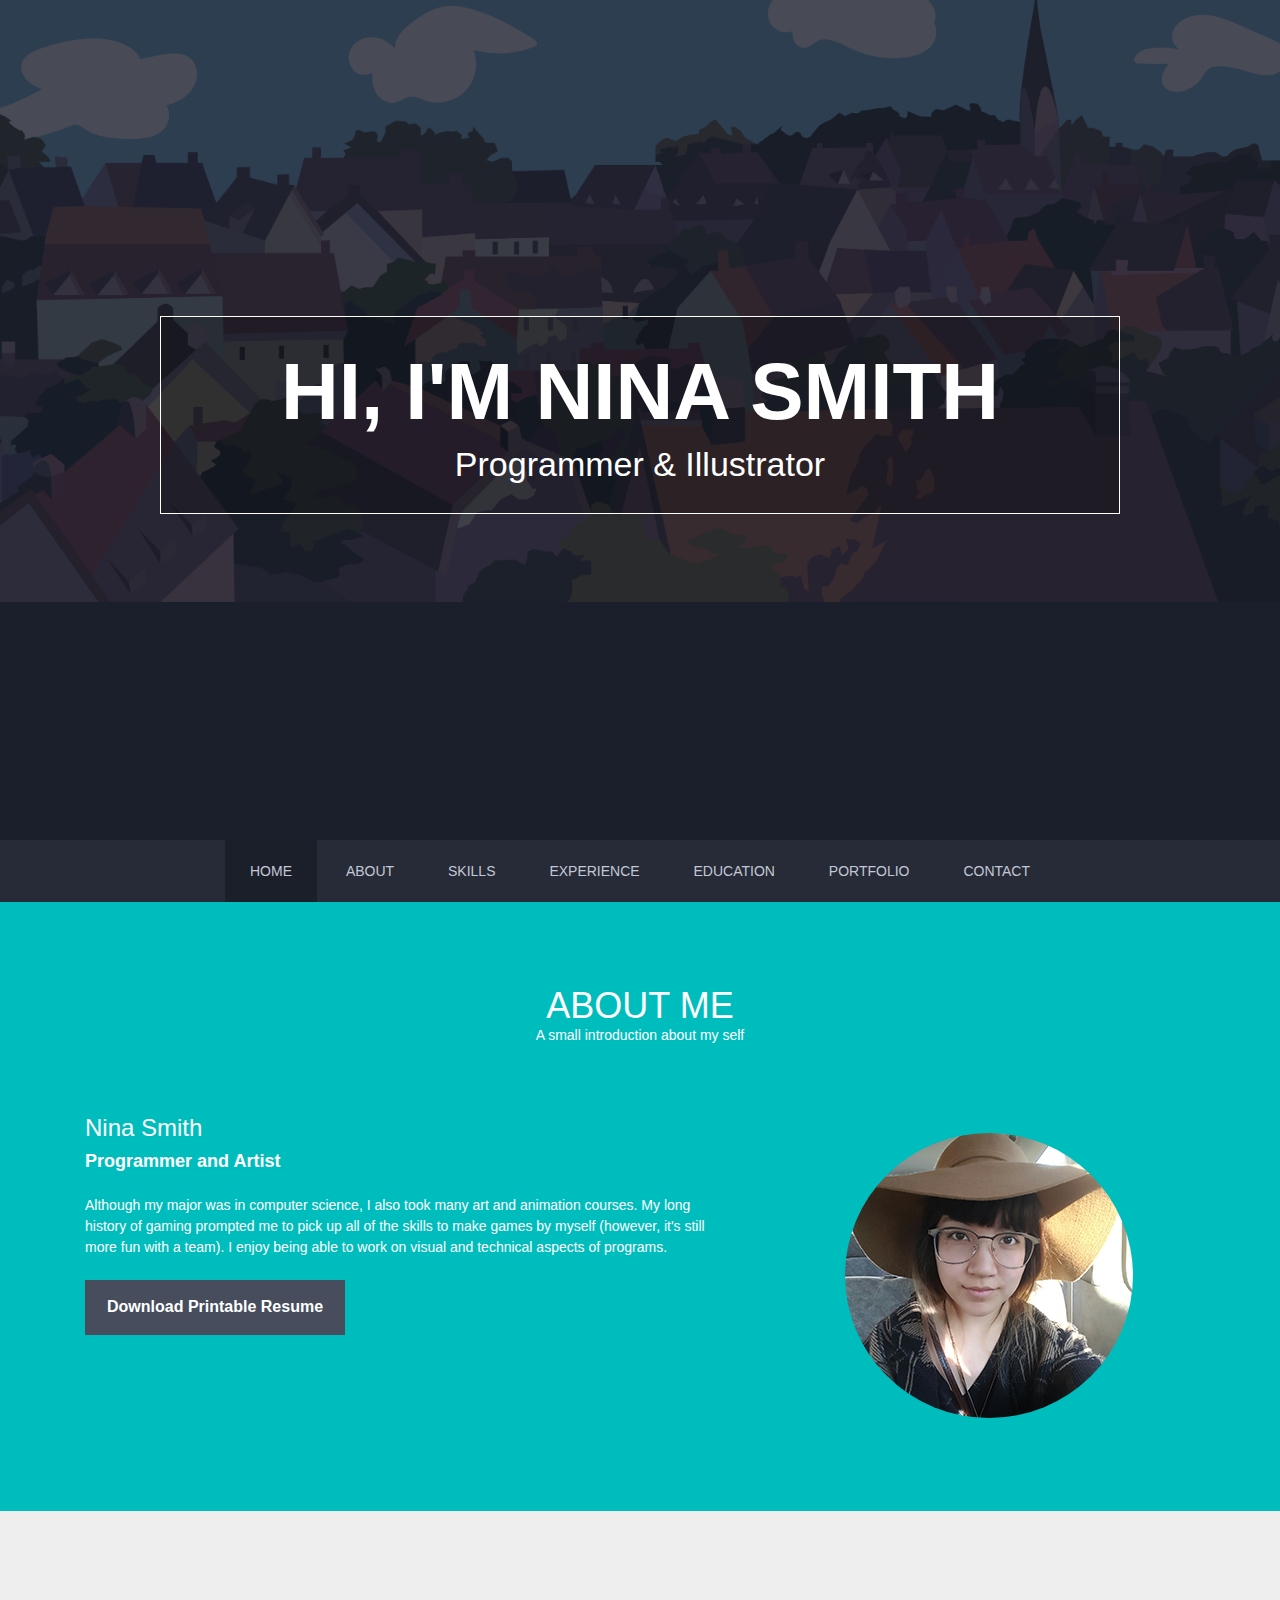
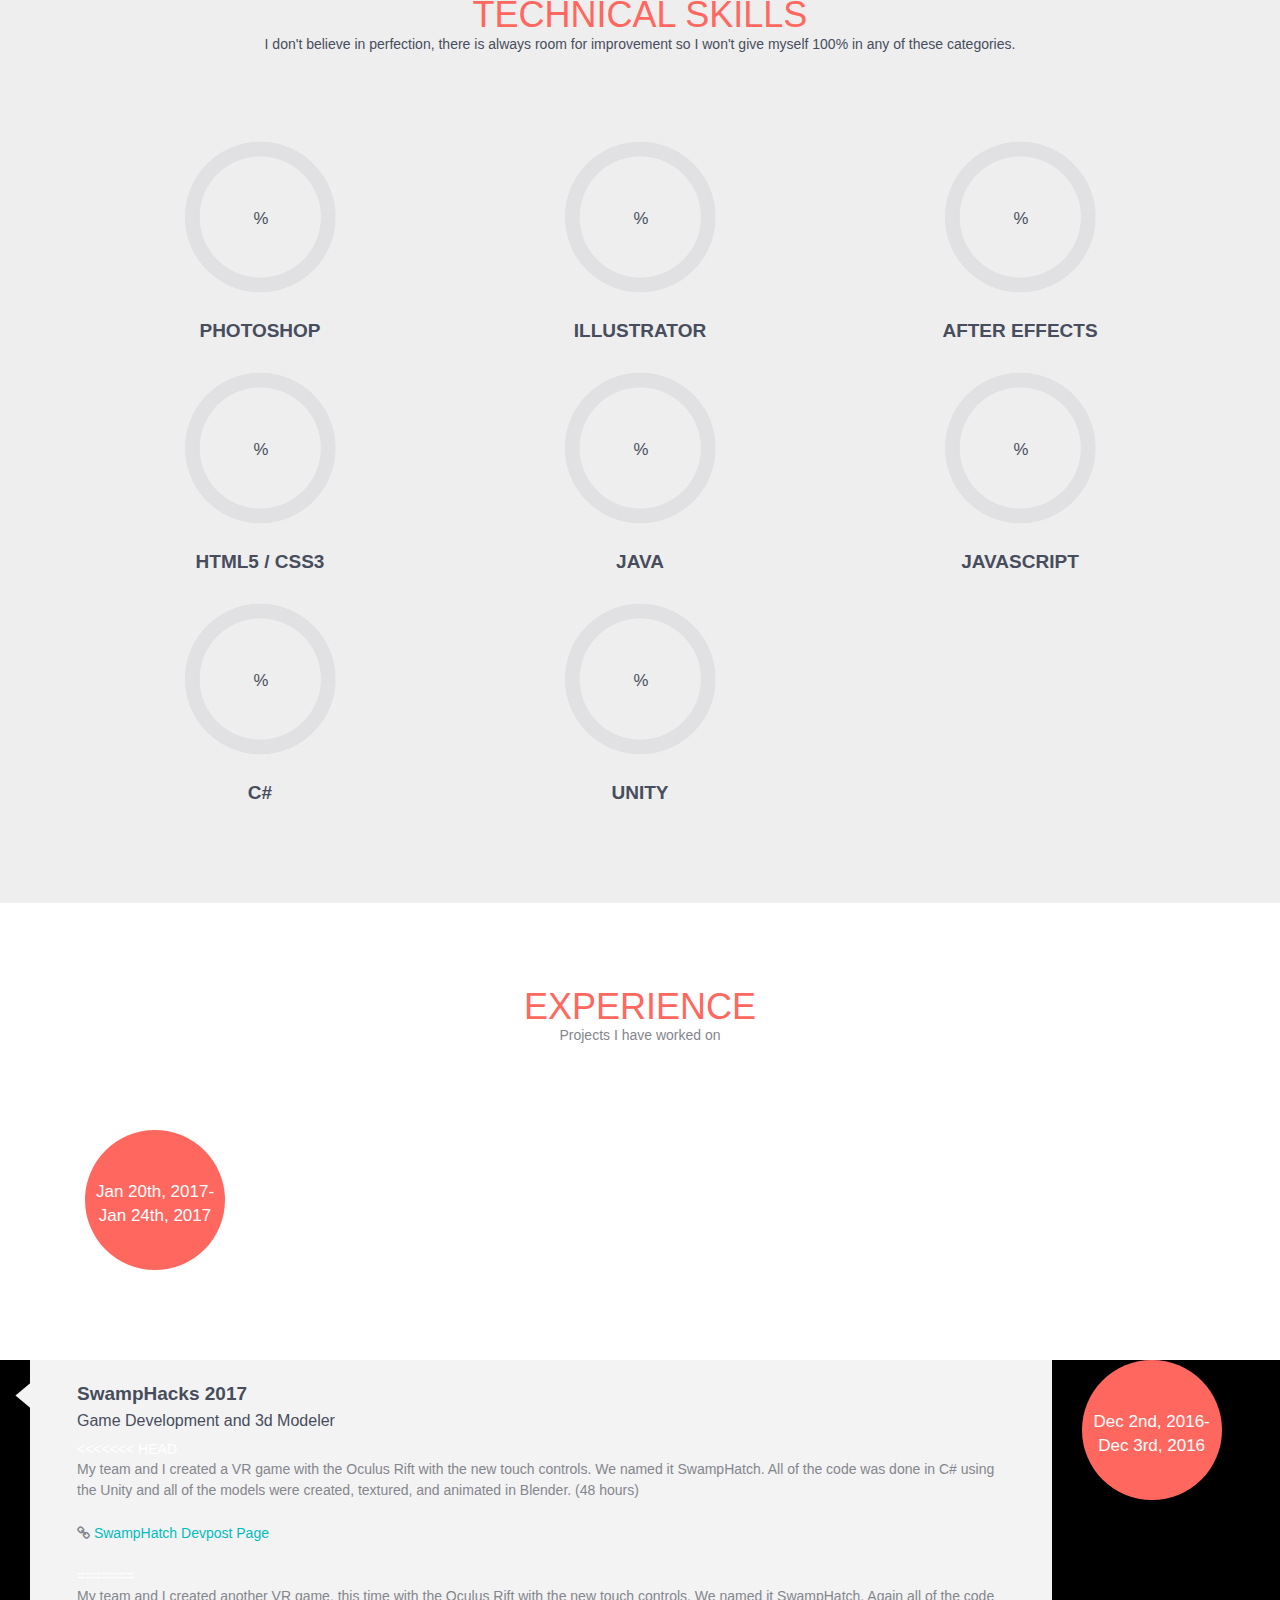
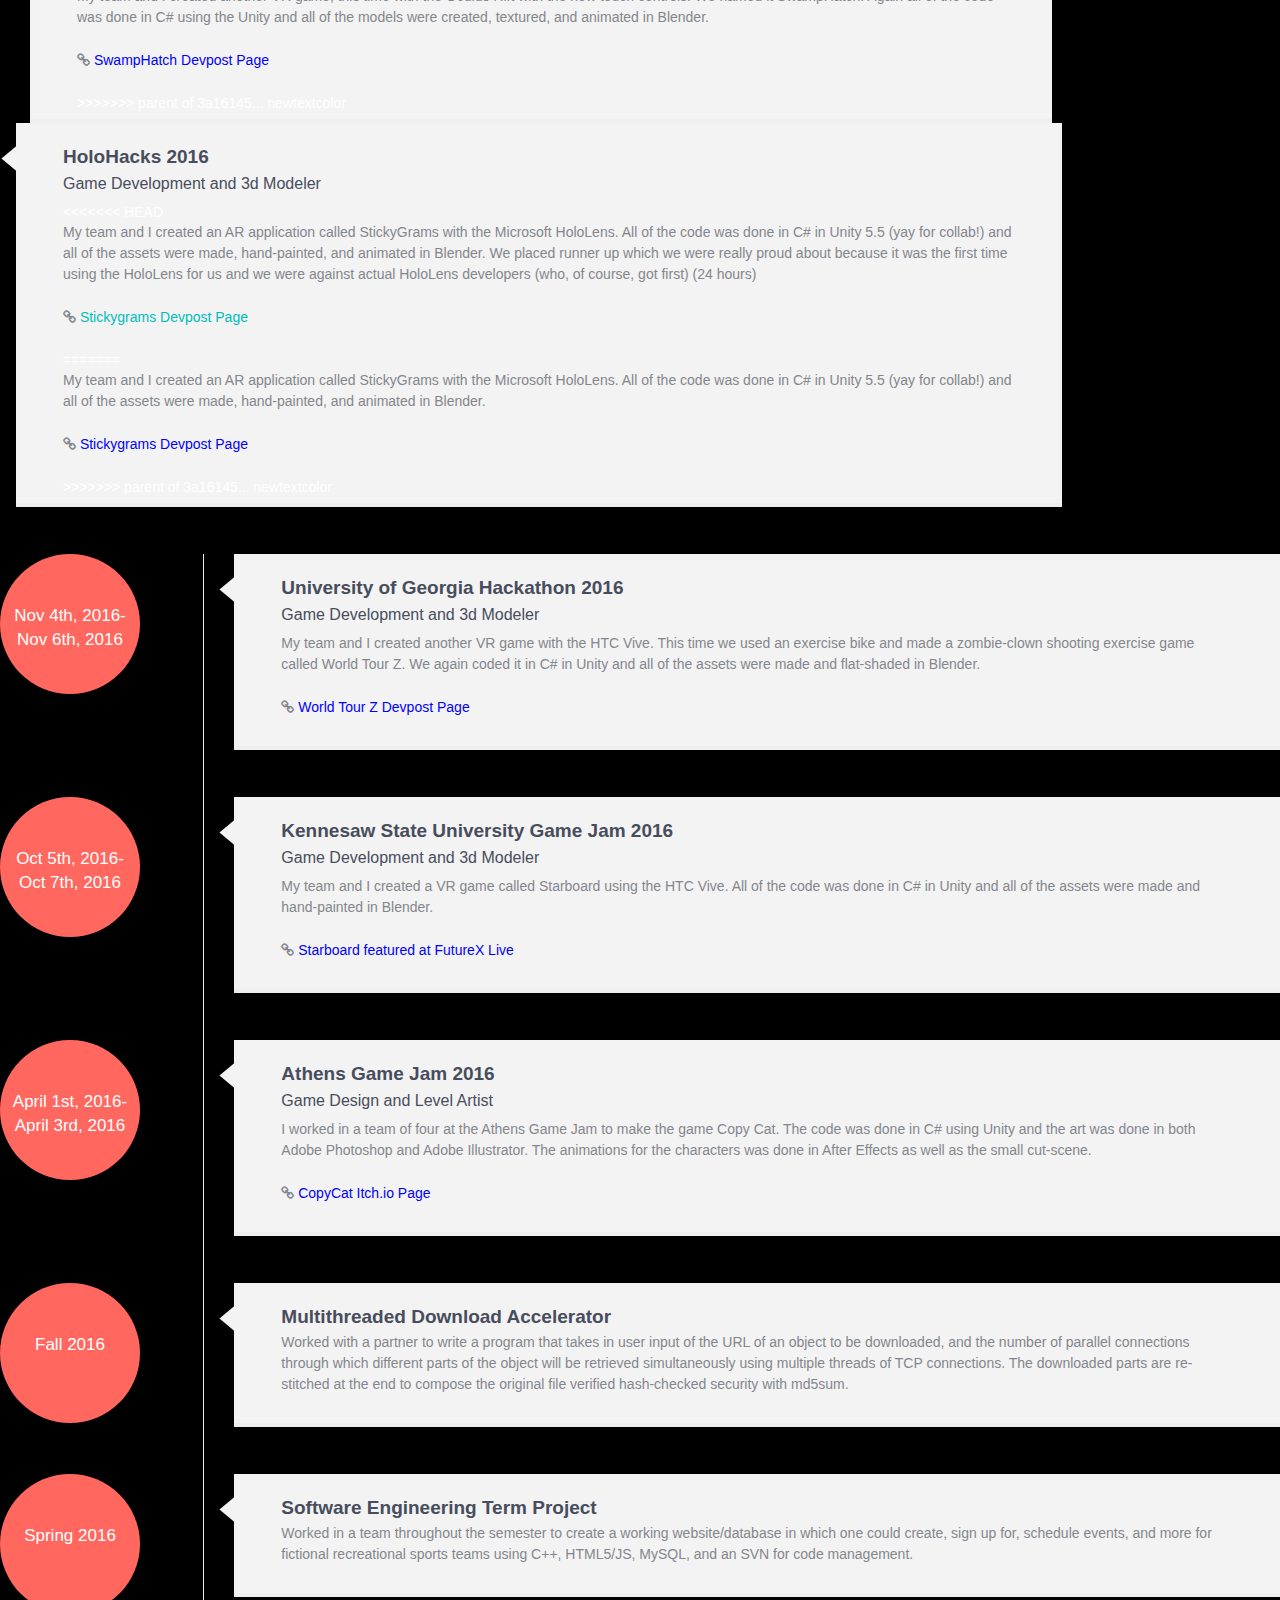
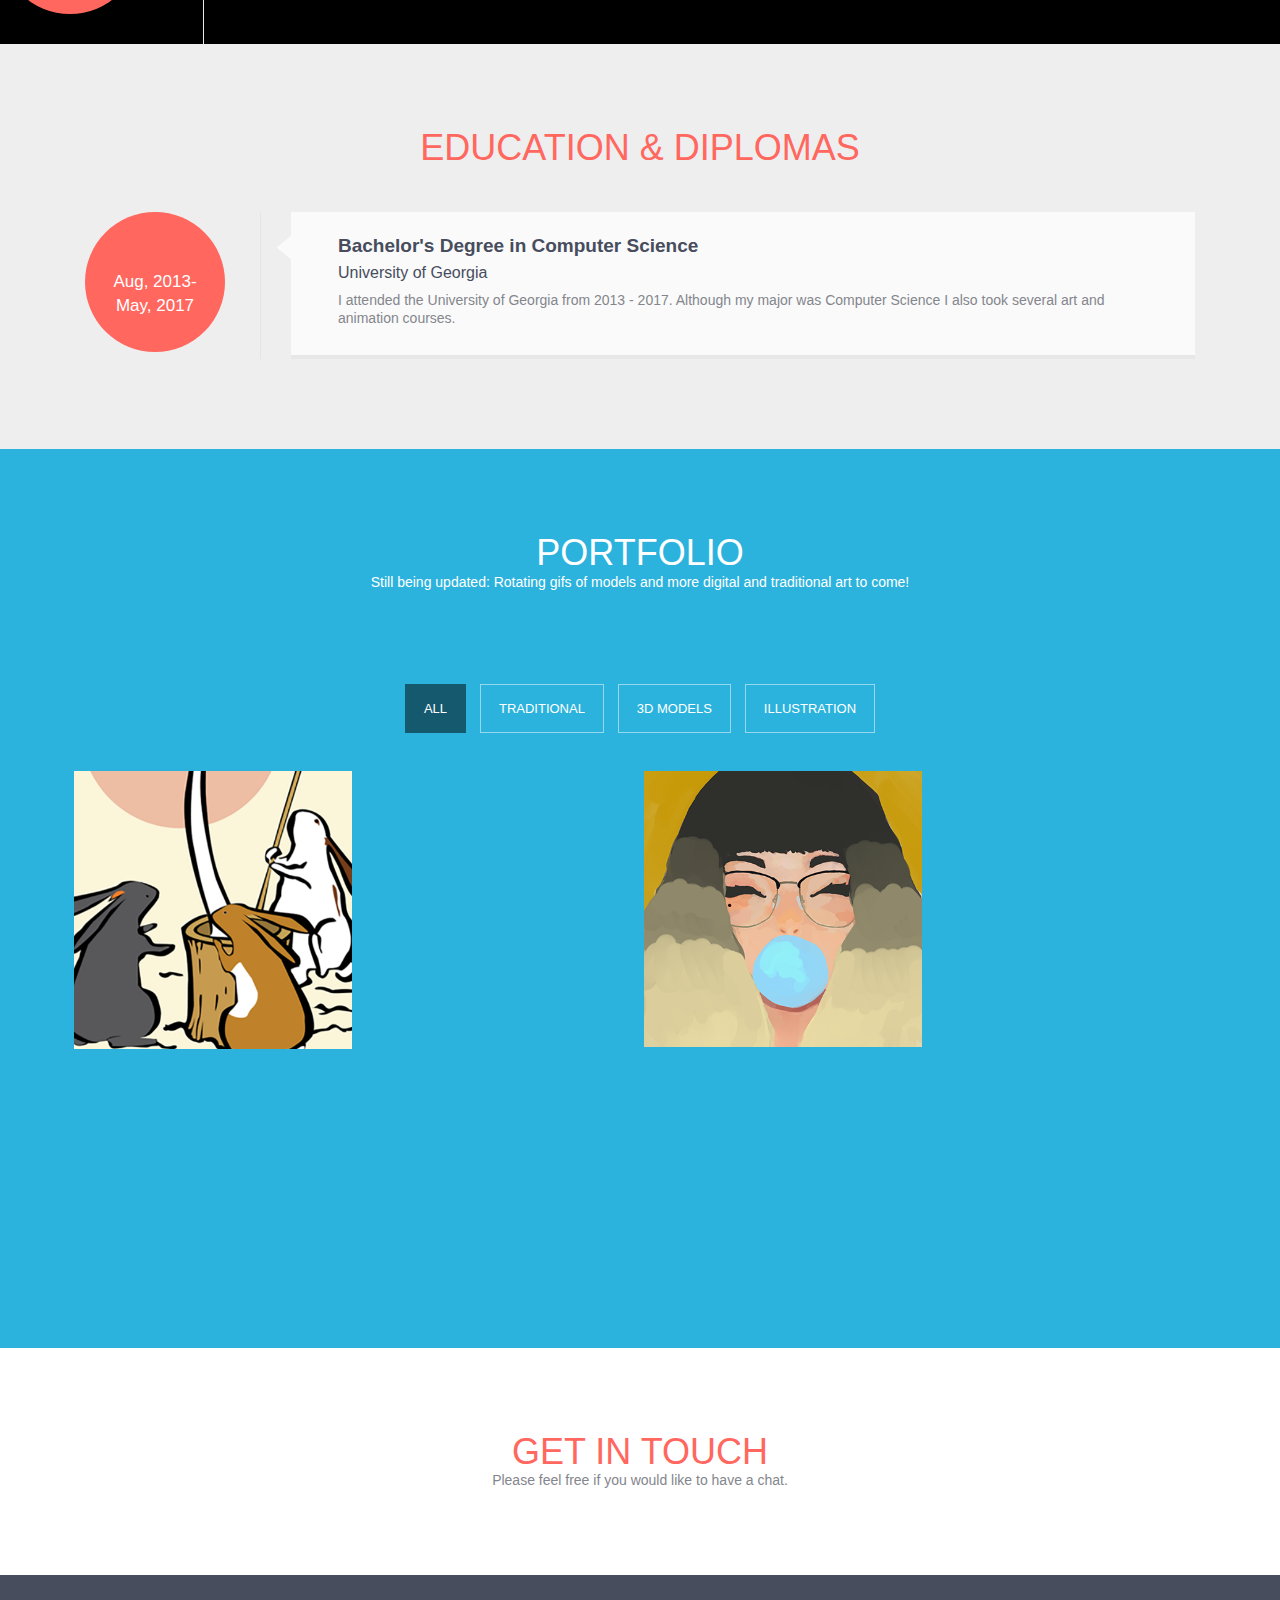
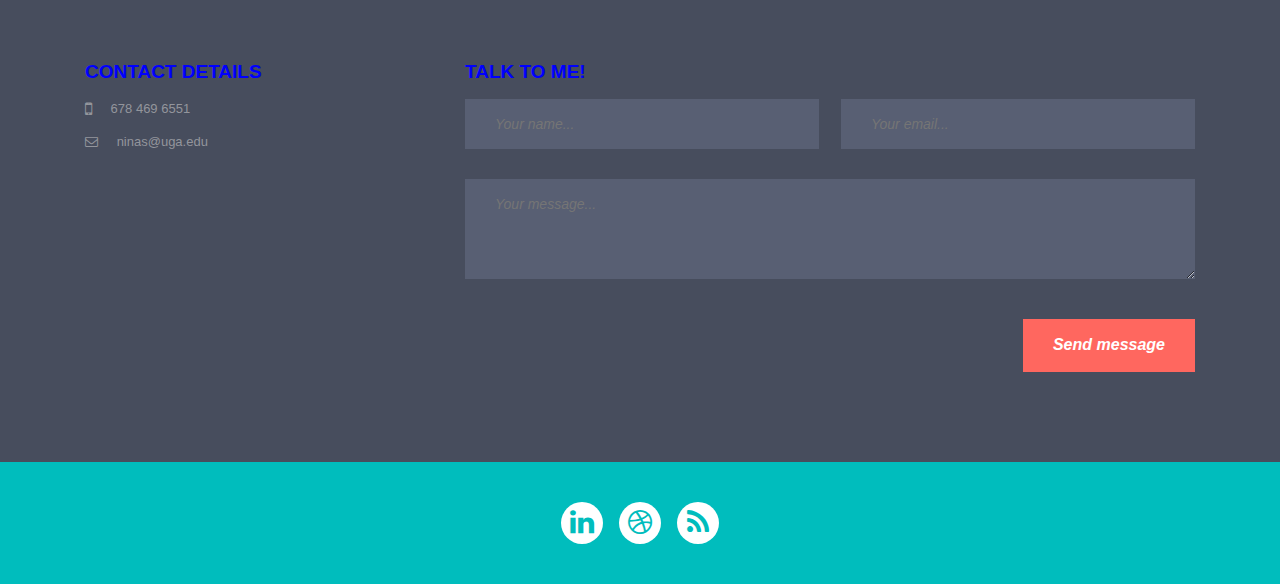
==== commit 79f3a149: "fix" ====
--- a/index.html
+++ b/index.html
@@ -162,8 +162,13 @@
           <div class="exCon">
             <h4>SwampHacks 2017</h4>
             <h5>Game Development and 3d Modeler</h5>
+<<<<<<< HEAD
             <p>My team and I created a VR game with the Oculus Rift with the new touch controls. We named it SwampHatch. All of the code was done in C# using the Unity and all of the models were created, textured, and animated in Blender. (48 hours) </p>
             <p> <i class="fa fa-link "></i> <a href="https://devpost.com/software/swamphatch"><font color=#00bdbd>SwampHatch Devpost Page</font></a></p>
+=======
+            <p>My team and I created another VR game, this time with the Oculus Rift with the new touch controls. We named it SwampHatch. Again all of the code was done in C# using the Unity and all of the models were created, textured, and animated in Blender.</p>
+            <p> <i class="fa fa-link "></i> <a href="https://devpost.com/software/swamphatch"><font color=blue>SwampHatch Devpost Page</font></a></p>
+>>>>>>> parent of 3a16145... newtextcolor
           </div>
         </div>
       </div>
@@ -177,8 +182,13 @@
           <div class="exCon">
             <h4>HoloHacks 2016</h4>
             <h5>Game Development and 3d Modeler</h5>
+<<<<<<< HEAD
             <p>My team and I created an AR application called StickyGrams with the Microsoft HoloLens. All of the code was done in C# in Unity 5.5 (yay for collab!) and all of the assets were made, hand-painted, and animated in Blender. We placed runner up which we were really proud about because it was the first time using the HoloLens for us and we were against actual HoloLens developers (who, of course, got first) (24 hours)</p>
             <p> <i class="fa fa-link "></i> <a href="https://devpost.com/software/stickygrams"><font color=#00bdbd>Stickygrams Devpost Page</font></a></p>
+=======
+            <p>My team and I created an AR application called StickyGrams with the Microsoft HoloLens. All of the code was done in C# in Unity 5.5 (yay for collab!) and all of the assets were made, hand-painted, and animated in Blender.</p>
+            <p> <i class="fa fa-link "></i> <a href="https://devpost.com/software/stickygrams"><font color=blue>Stickygrams Devpost Page</font></a></p>
+>>>>>>> parent of 3a16145... newtextcolor
           </div>
         </div>
       </div>
@@ -193,7 +203,7 @@
             <h4>University of Georgia Hackathon 2016</h4>
             <h5>Game Development and 3d Modeler</h5>
             <p>My team and I created another VR game with the HTC Vive. This time we used an exercise bike and made a zombie-clown shooting exercise game called World Tour Z. We again coded it in C# in Unity and all of the assets were made and flat-shaded in Blender.</p>
-            <p> <i class="fa fa-link "></i> <a href="https://devpost.com/software/world-tour-z"><font color=#00bdbd>World Tour Z Devpost Page</font></a></p>
+            <p> <i class="fa fa-link "></i> <a href="https://devpost.com/software/world-tour-z"><font color=blue>World Tour Z Devpost Page</font></a></p>
           </div>
         </div>
       </div>
@@ -208,7 +218,7 @@
             <h4>Kennesaw State University Game Jam 2016</h4>
             <h5>Game Development and 3d Modeler</h5>
             <p>My team and I created a VR game called Starboard using the HTC Vive. All of the code was done in C# in Unity and all of the assets were made and hand-painted in Blender.</p>
-             <p> <i class="fa fa-link "></i> <a href="https://www.youtube.com/watch?v=uu3vX2UUFnk"><font color=#00bdbd>Starboard featured at FutureX Live</font></a></p>
+             <p> <i class="fa fa-link "></i> <a href="https://www.youtube.com/watch?v=uu3vX2UUFnk"><font color=blue>Starboard featured at FutureX Live</font></a></p>
           </div>
         </div>
       </div>
@@ -223,7 +233,7 @@
             <h4>Athens Game Jam 2016</h4>
             <h5>Game Design and Level Artist</h5>
             <p>I worked in a team of four at the Athens Game Jam to make the game Copy Cat. The code was done in C# using Unity and the art was done in both Adobe Photoshop and Adobe Illustrator. The animations for the characters was done in After Effects as well as the small cut-scene.</p>
-            <p> <i class="fa fa-link "></i> <a href="https://zaneev10.itch.io/copy-cat"><font color=#00bdbd>CopyCat Itch.io Page</a></p>
+            <p> <i class="fa fa-link "></i> <a href="https://zaneev10.itch.io/copy-cat"><font color=blue>CopyCat Itch.io Page</a></p>
           </div>
         </div>
       </div>
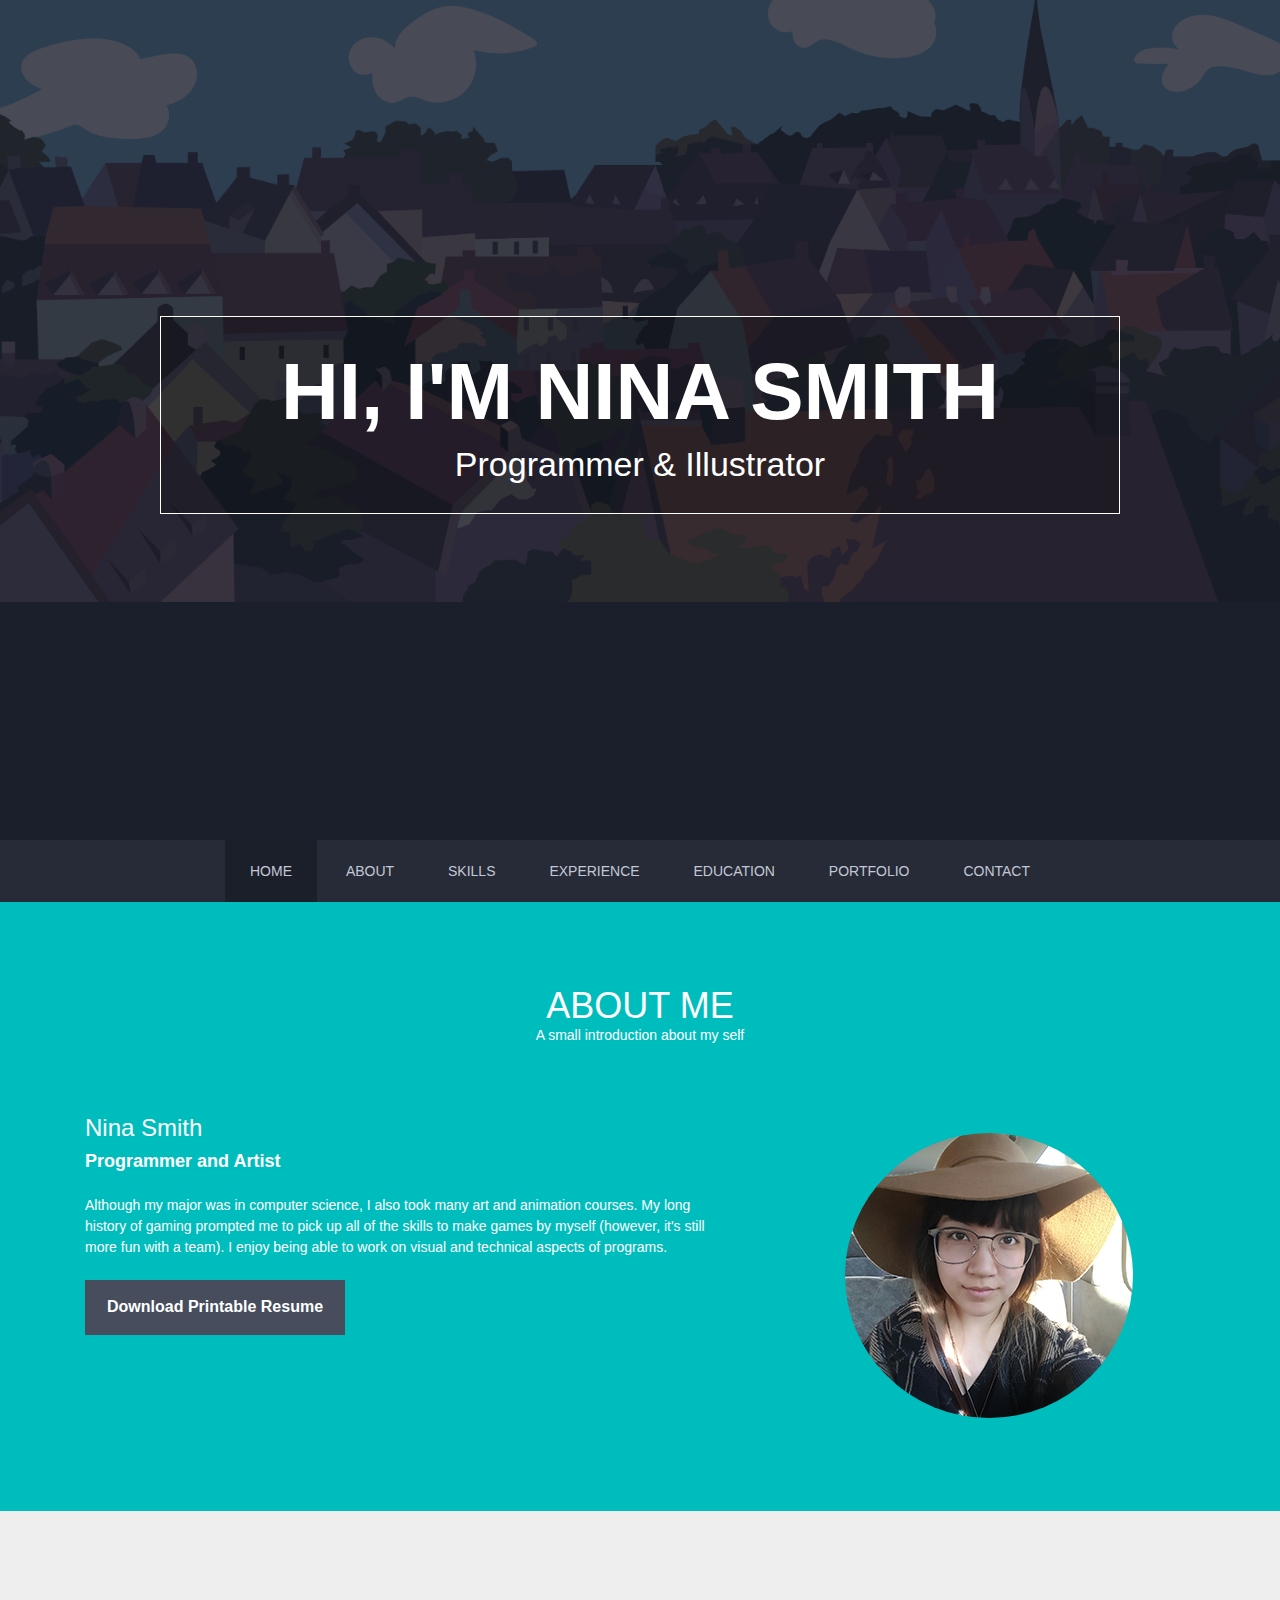
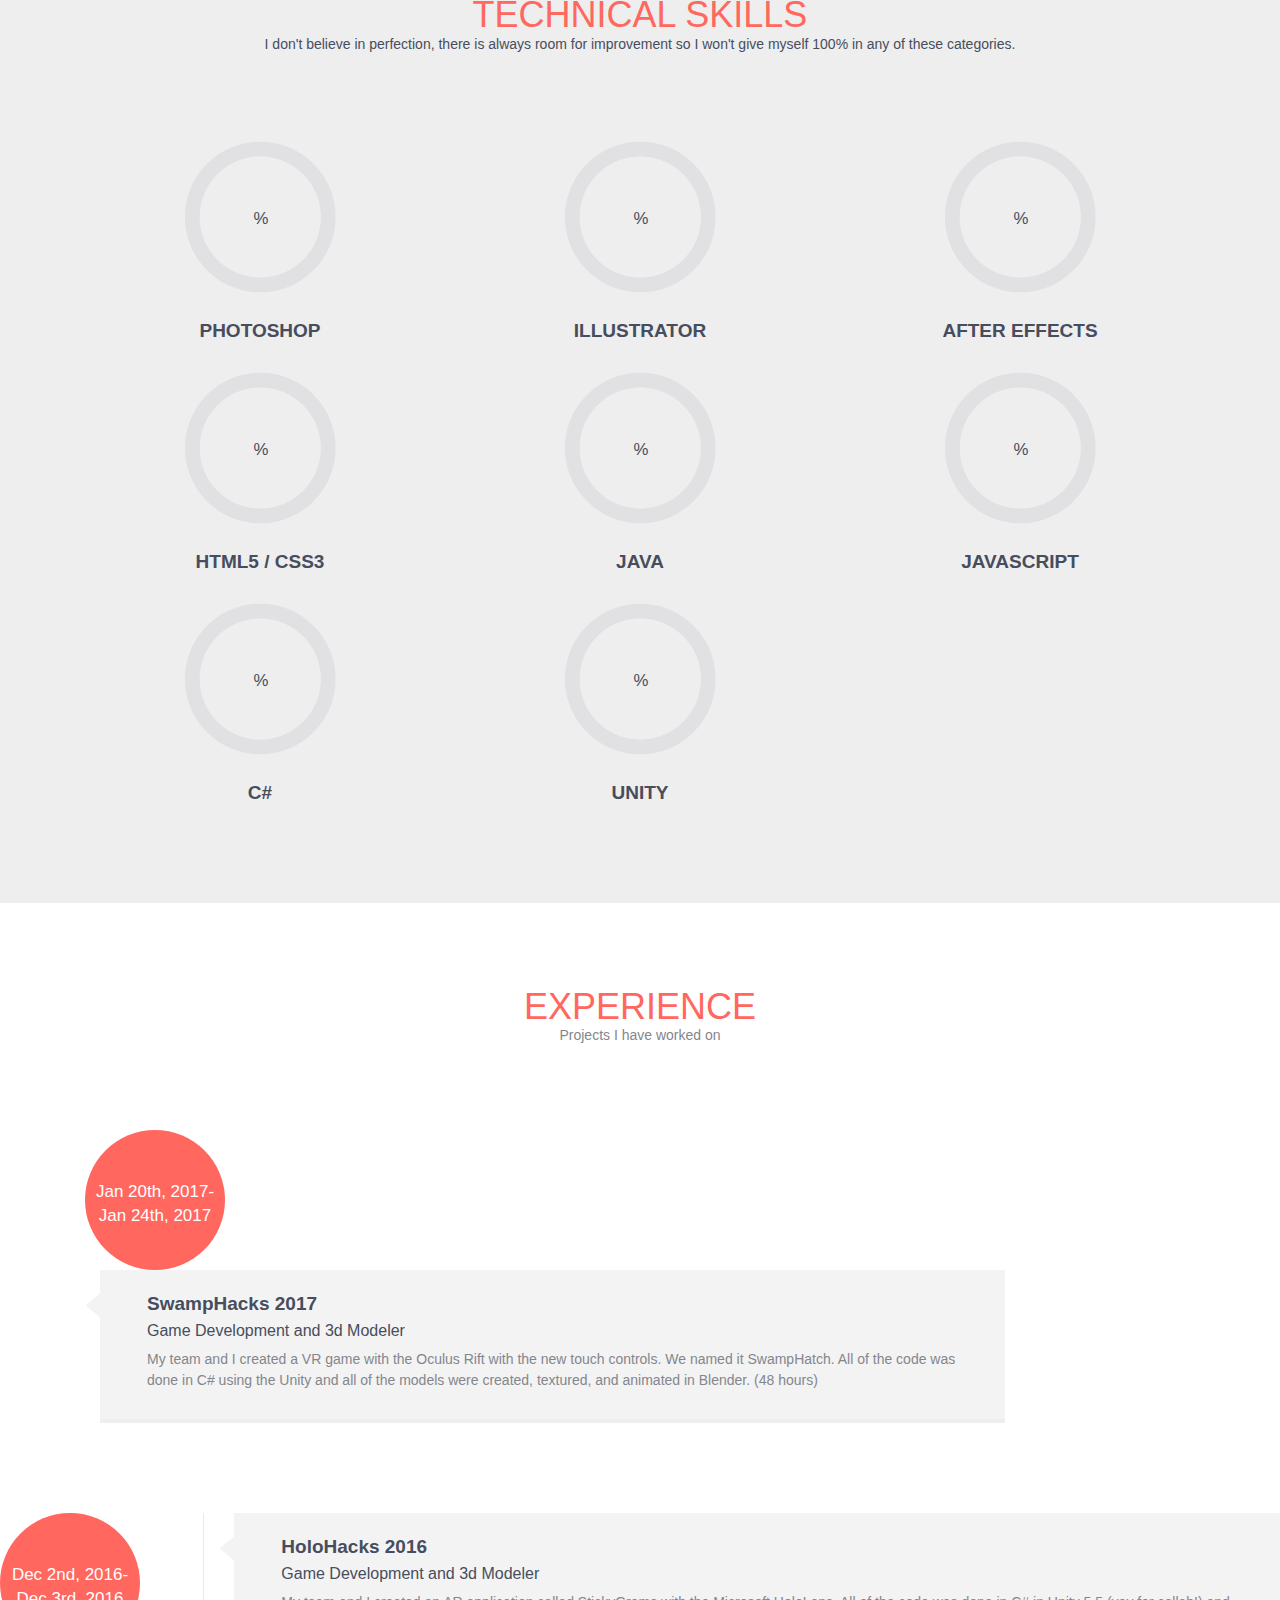
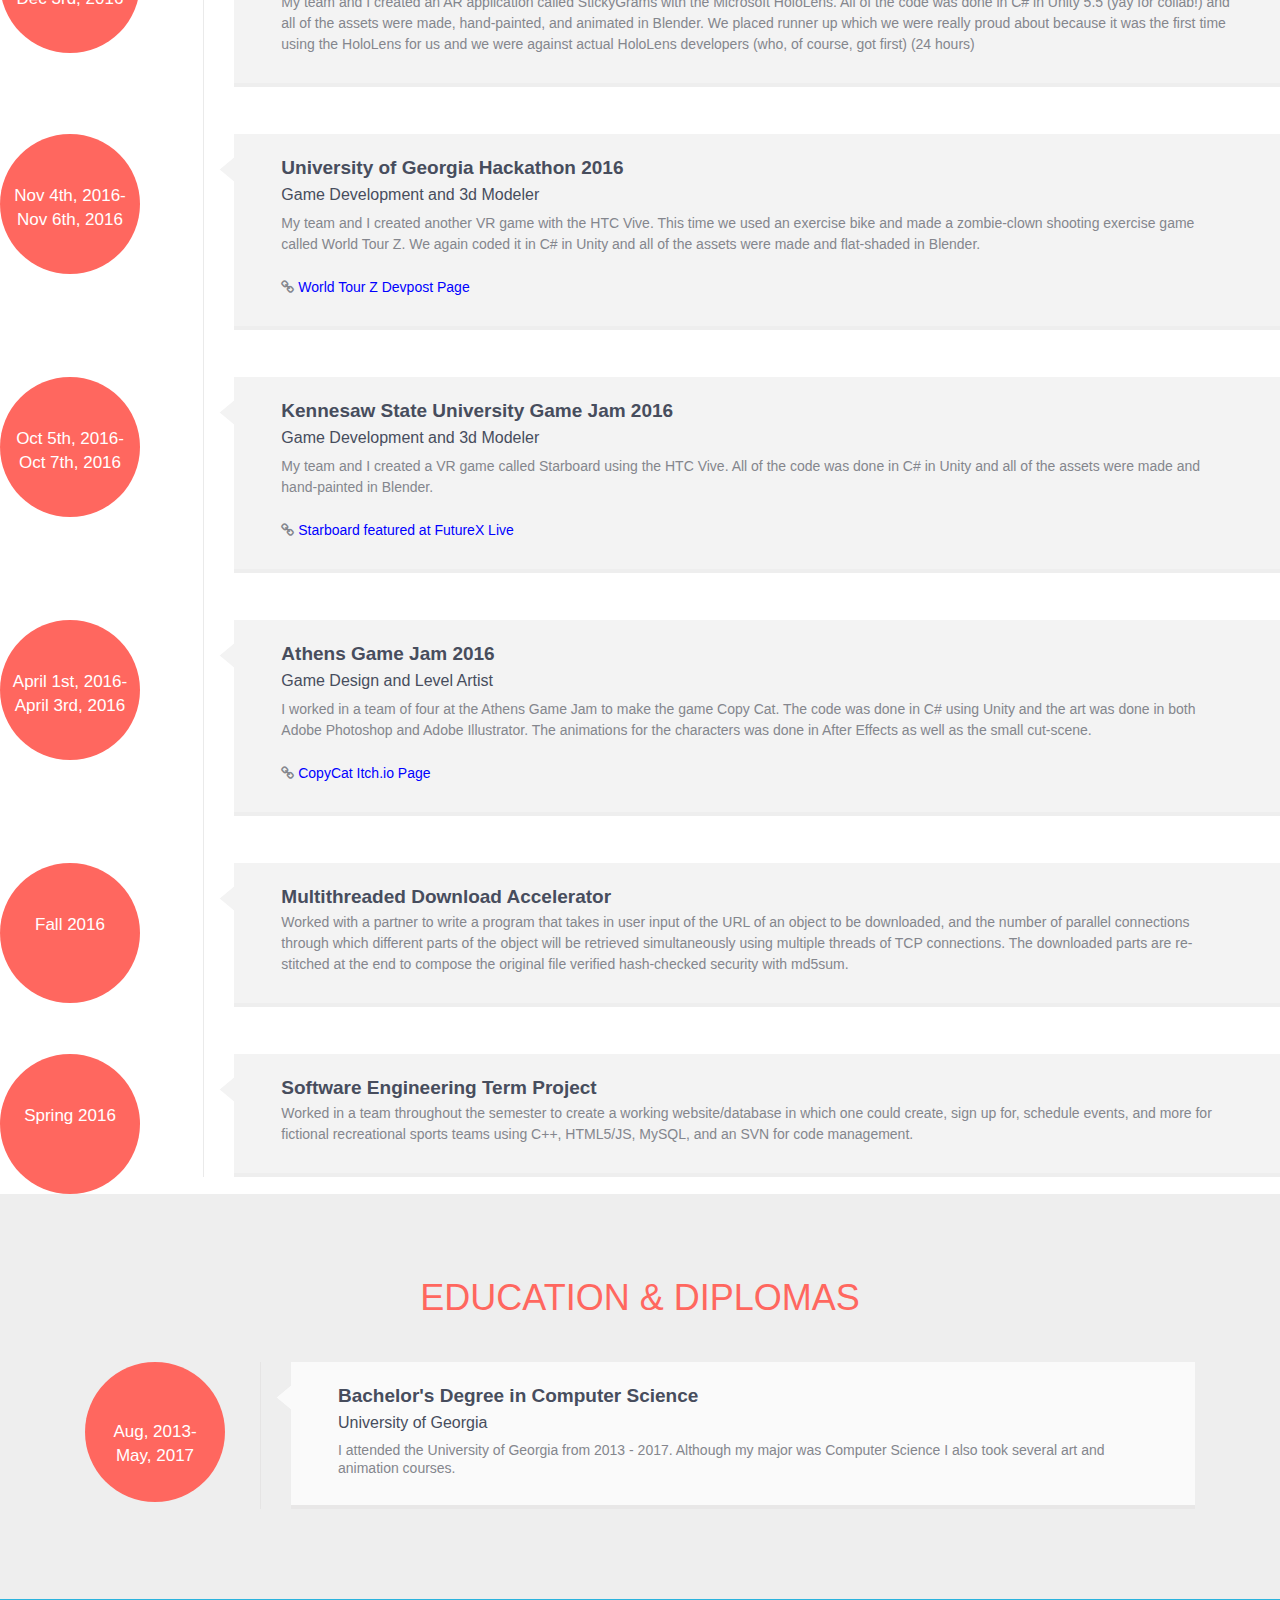
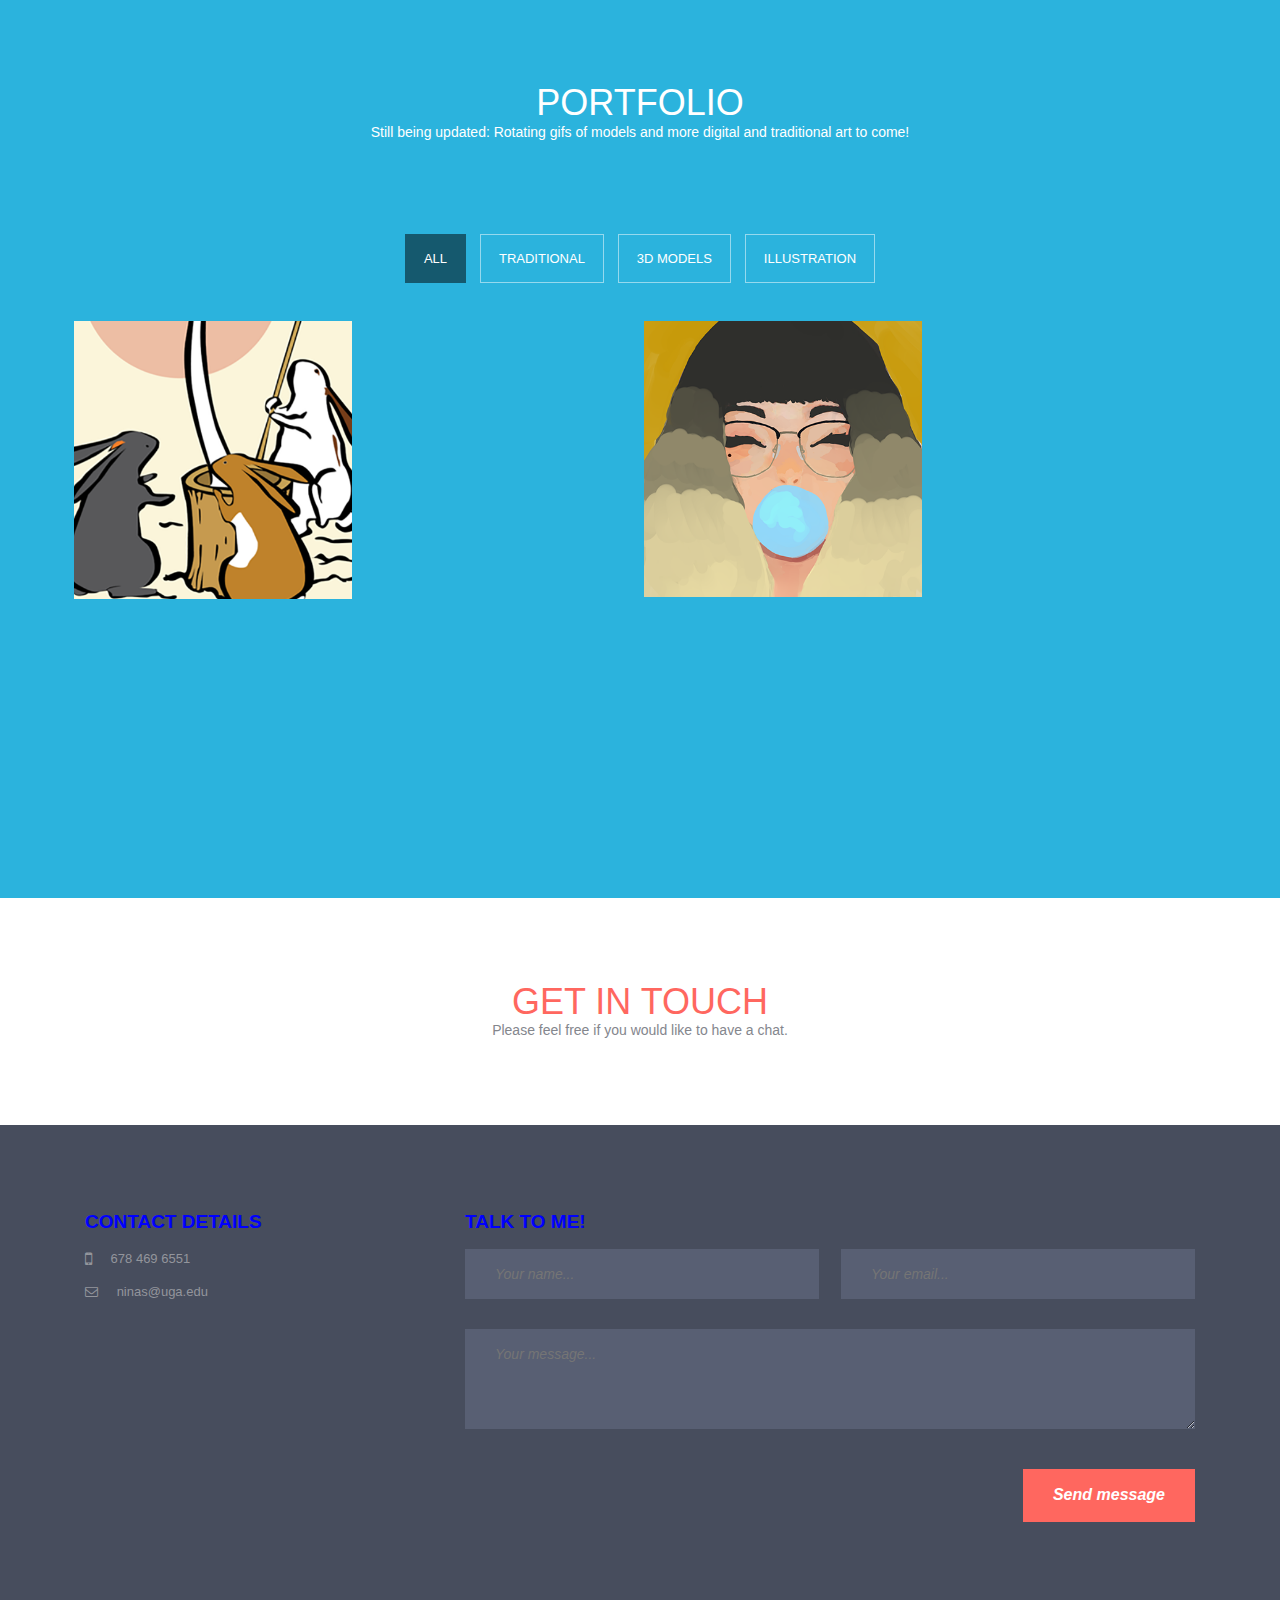
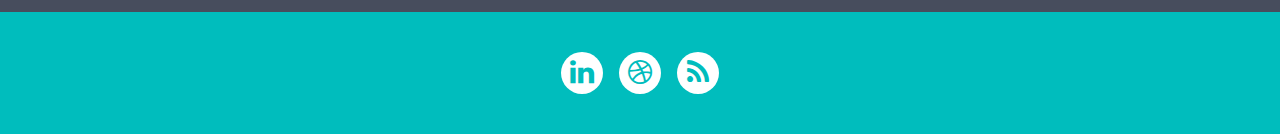
==== commit b545dedf: "fixes" ====
--- a/index.html
+++ b/index.html
@@ -154,21 +154,13 @@
         <div class="row workDetails">
         <div class="col-xs-12 col-sm-3 col-md-2 col-lg-2">
           <div class="workYear">Jan 20th, 2017-<br>
-            Jan 24th, 2017</div>
-        </div>img-circle topmar"> </div></div>
-        </div>
+            Jan 24th, 2017</div></div></div>
         <div class="col-xs-12 col-sm-9 col-md-10 col-lg-10 rightArea">
           <div class="arrowpart"></div>
           <div class="exCon">
             <h4>SwampHacks 2017</h4>
             <h5>Game Development and 3d Modeler</h5>
-<<<<<<< HEAD
             <p>My team and I created a VR game with the Oculus Rift with the new touch controls. We named it SwampHatch. All of the code was done in C# using the Unity and all of the models were created, textured, and animated in Blender. (48 hours) </p>
-            <p> <i class="fa fa-link "></i> <a href="https://devpost.com/software/swamphatch"><font color=#00bdbd>SwampHatch Devpost Page</font></a></p>
-=======
-            <p>My team and I created another VR game, this time with the Oculus Rift with the new touch controls. We named it SwampHatch. Again all of the code was done in C# using the Unity and all of the models were created, textured, and animated in Blender.</p>
-            <p> <i class="fa fa-link "></i> <a href="https://devpost.com/software/swamphatch"><font color=blue>SwampHatch Devpost Page</font></a></p>
->>>>>>> parent of 3a16145... newtextcolor
           </div>
         </div>
       </div>
@@ -182,13 +174,7 @@
           <div class="exCon">
             <h4>HoloHacks 2016</h4>
             <h5>Game Development and 3d Modeler</h5>
-<<<<<<< HEAD
             <p>My team and I created an AR application called StickyGrams with the Microsoft HoloLens. All of the code was done in C# in Unity 5.5 (yay for collab!) and all of the assets were made, hand-painted, and animated in Blender. We placed runner up which we were really proud about because it was the first time using the HoloLens for us and we were against actual HoloLens developers (who, of course, got first) (24 hours)</p>
-            <p> <i class="fa fa-link "></i> <a href="https://devpost.com/software/stickygrams"><font color=#00bdbd>Stickygrams Devpost Page</font></a></p>
-=======
-            <p>My team and I created an AR application called StickyGrams with the Microsoft HoloLens. All of the code was done in C# in Unity 5.5 (yay for collab!) and all of the assets were made, hand-painted, and animated in Blender.</p>
-            <p> <i class="fa fa-link "></i> <a href="https://devpost.com/software/stickygrams"><font color=blue>Stickygrams Devpost Page</font></a></p>
->>>>>>> parent of 3a16145... newtextcolor
           </div>
         </div>
       </div>
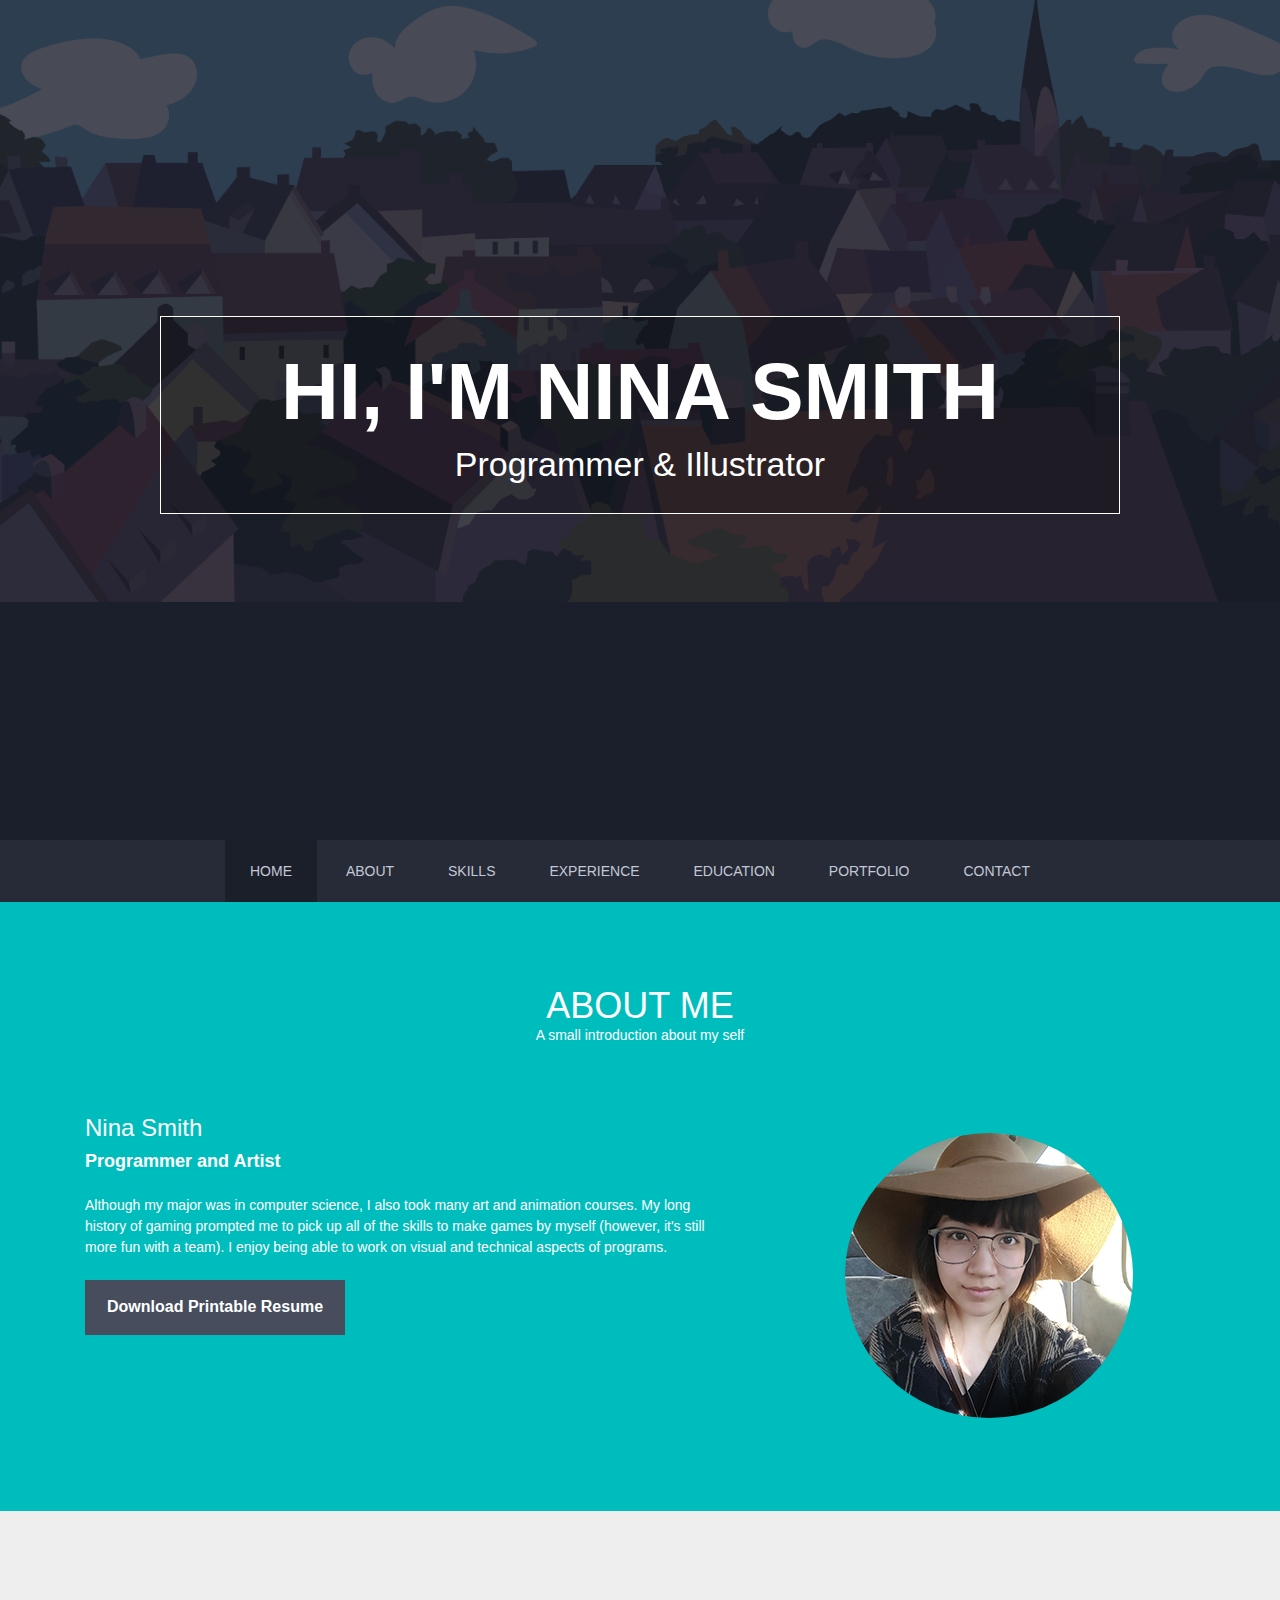
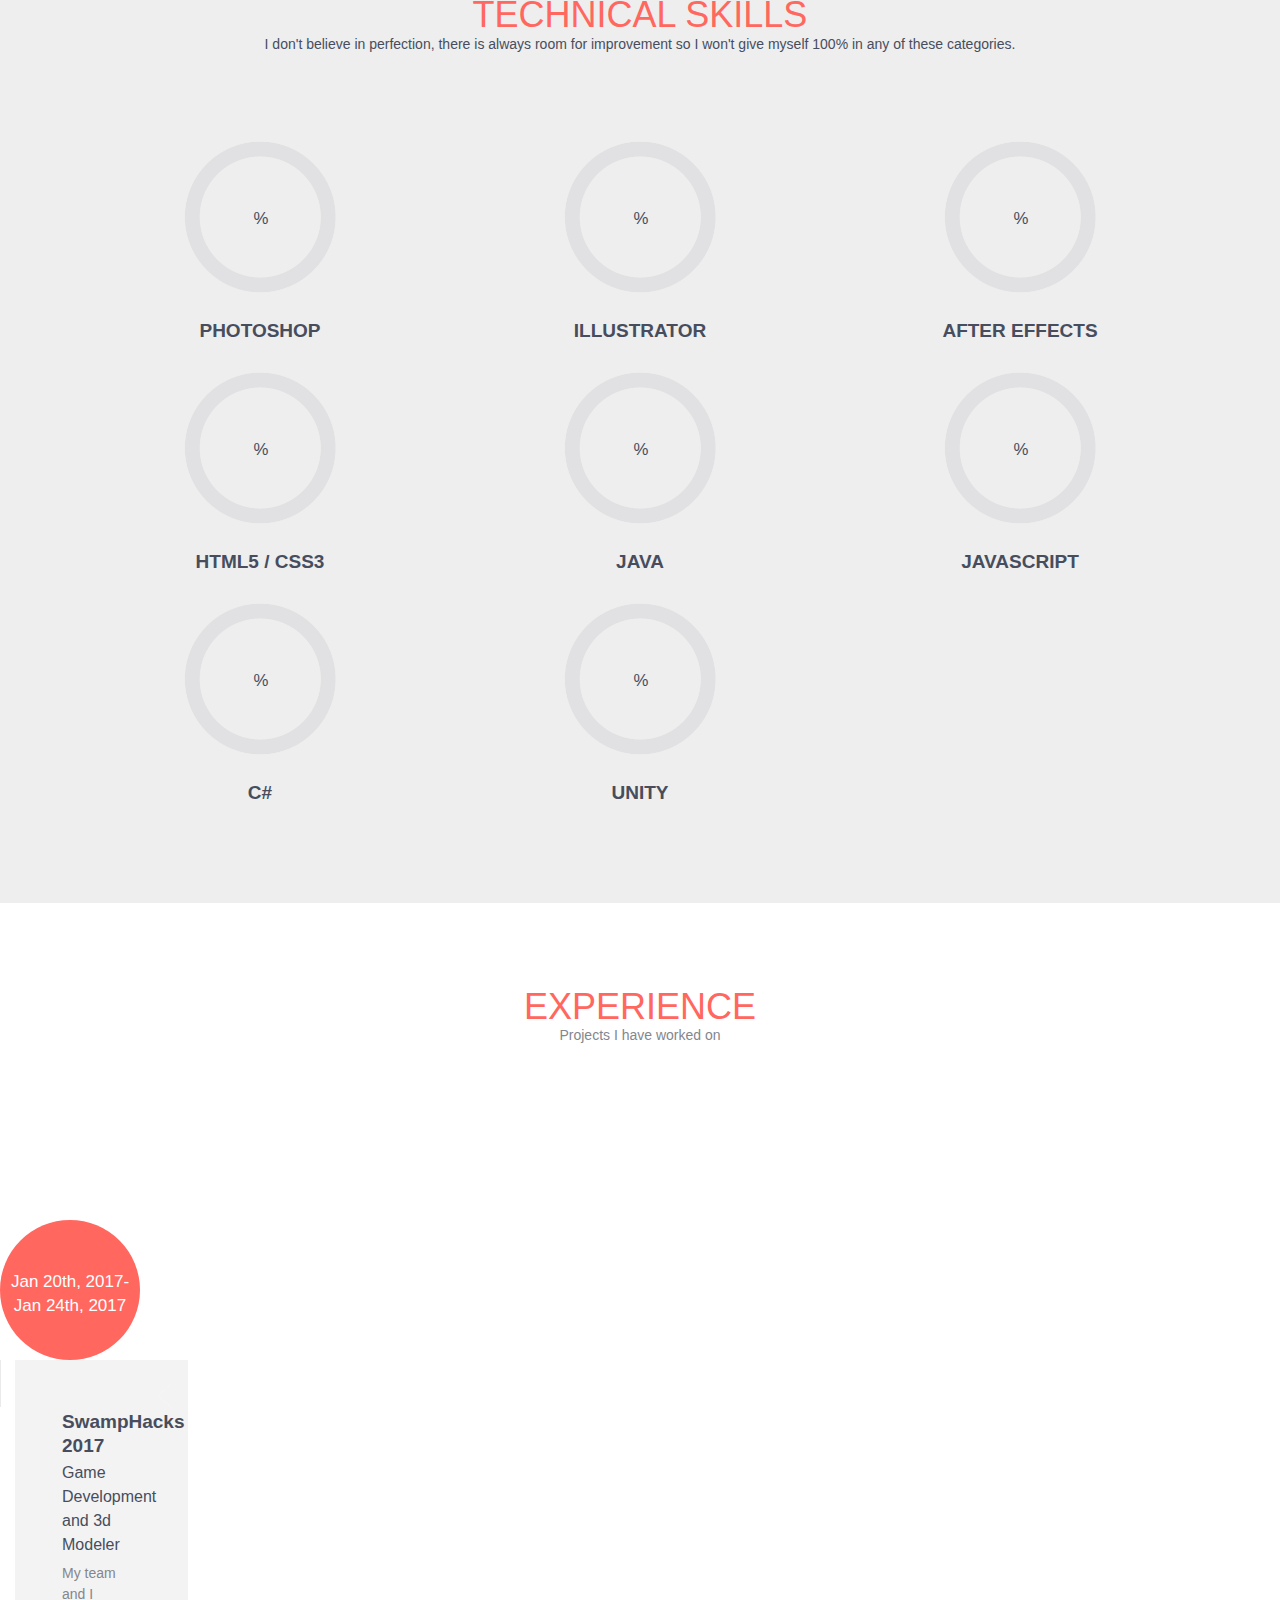
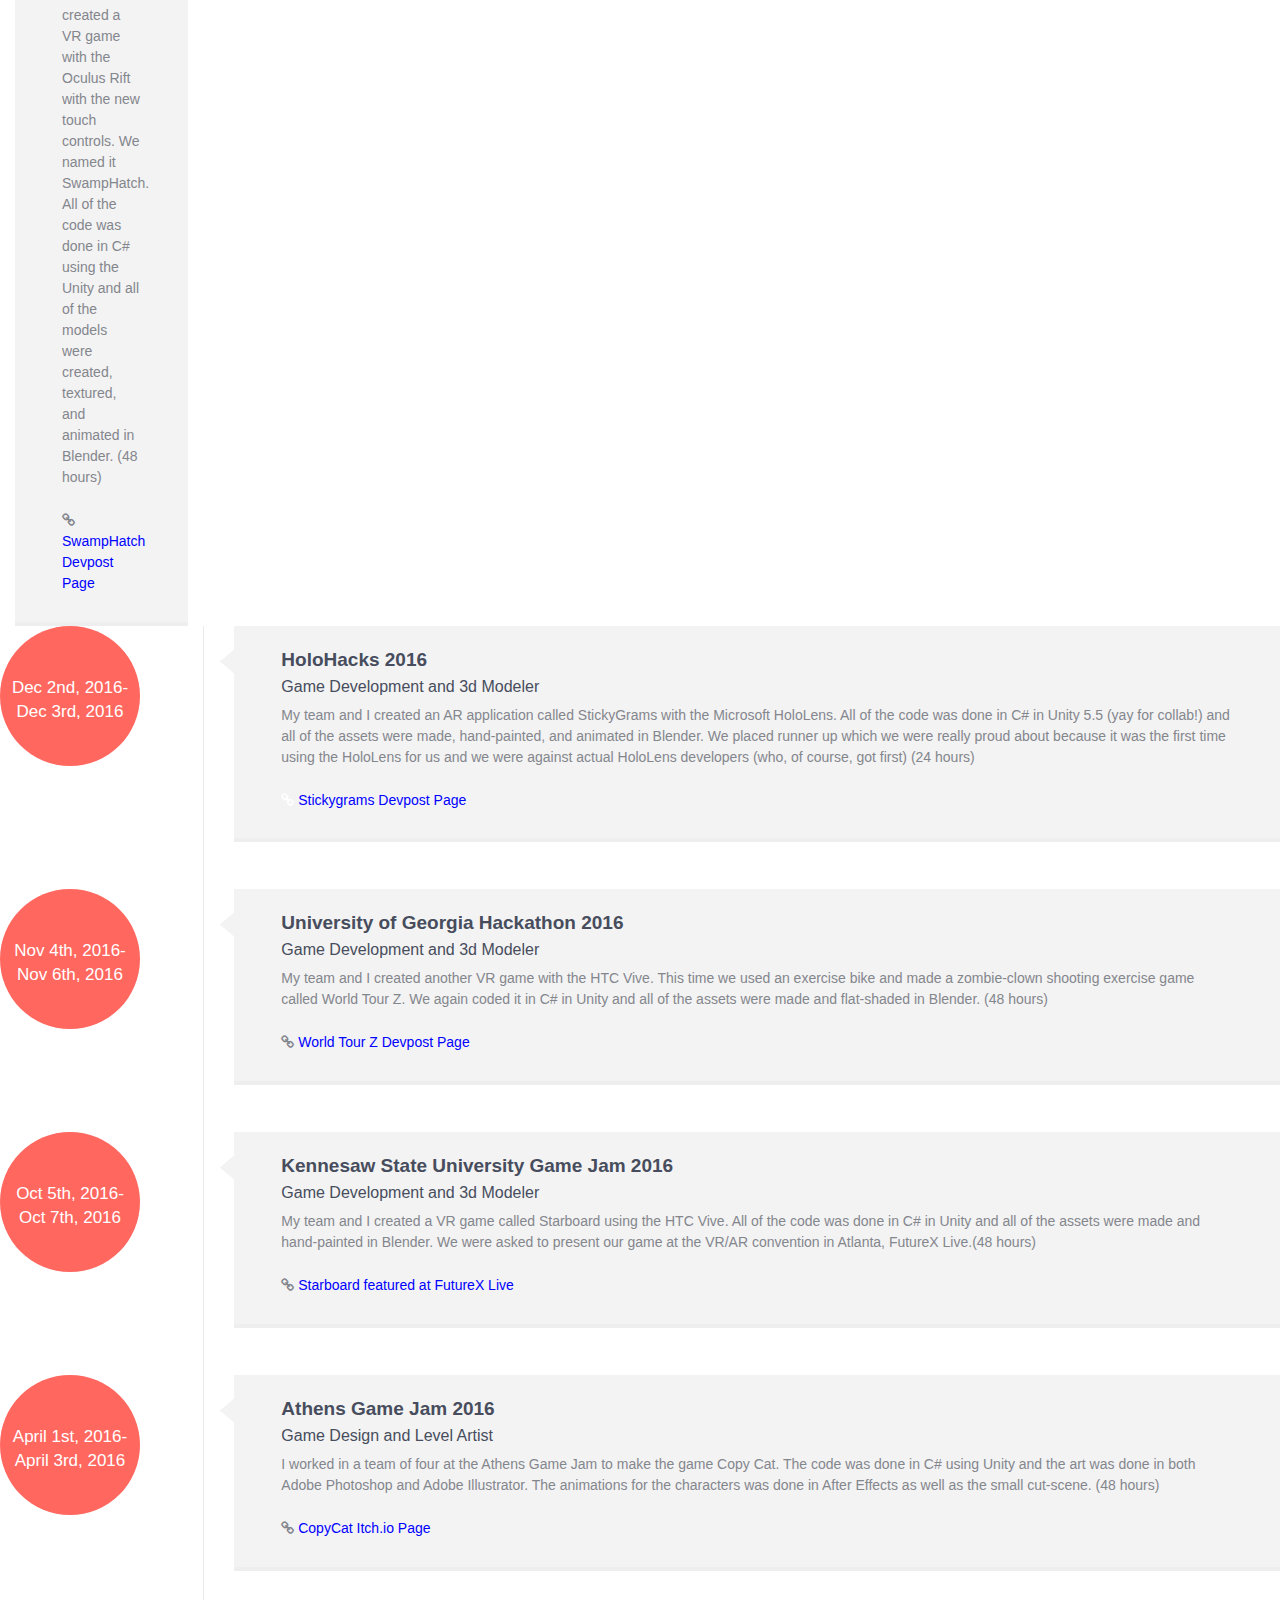
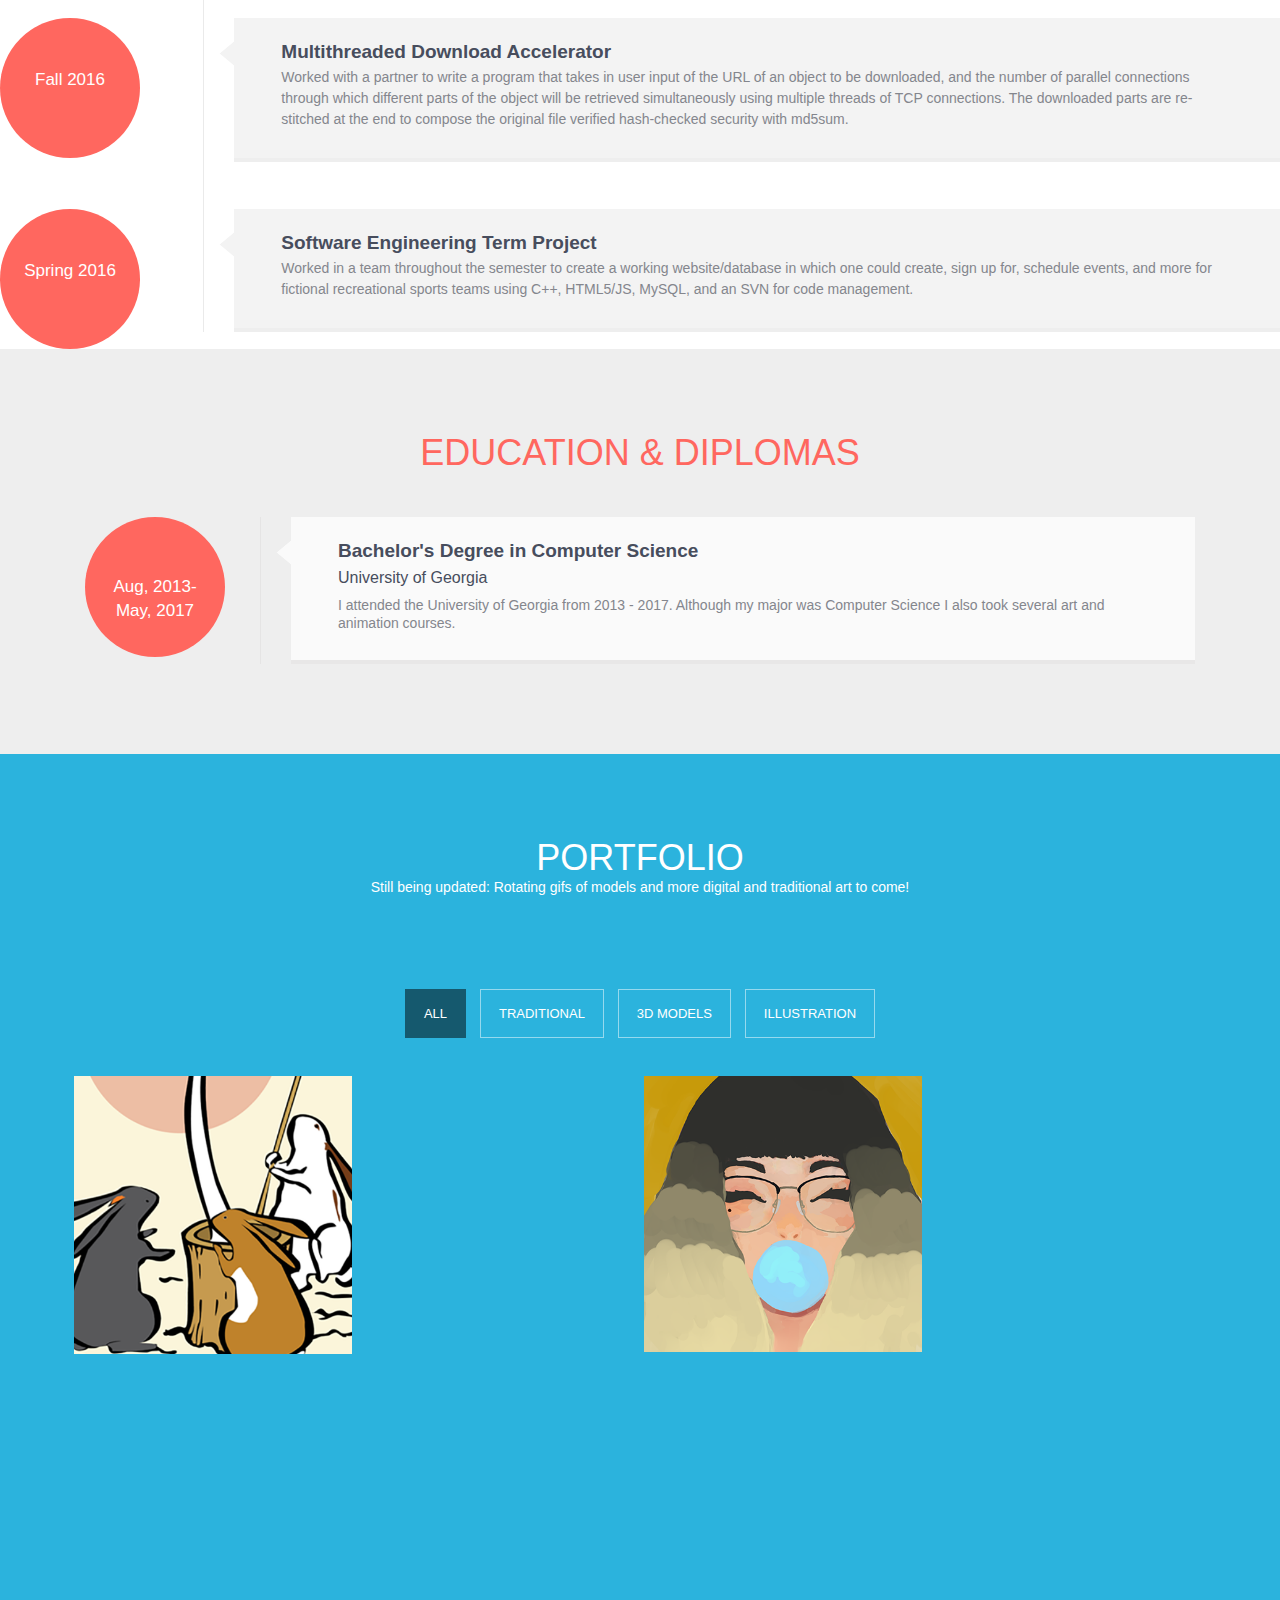
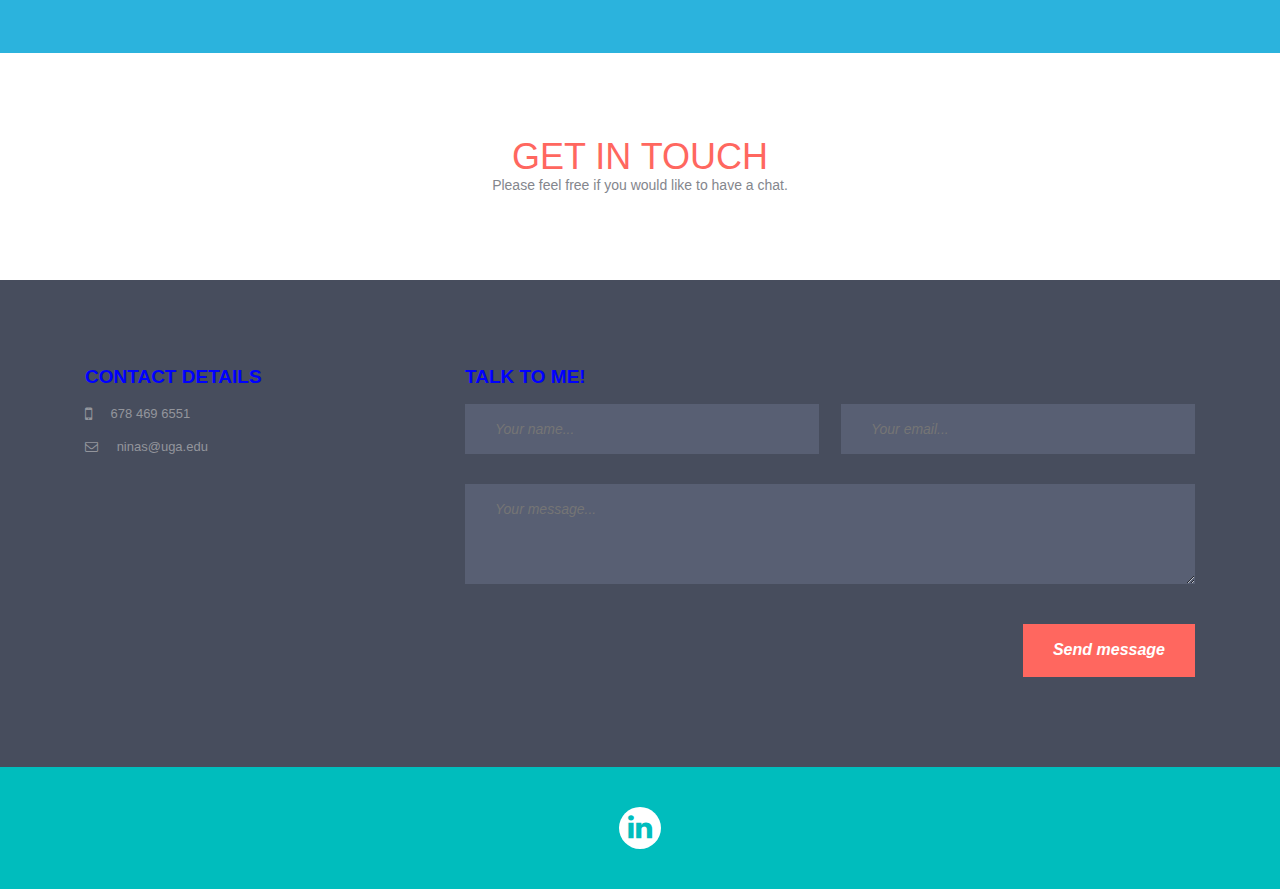
==== commit 60cf26b6: "fix please" ====
--- a/index.html
+++ b/index.html
@@ -151,16 +151,18 @@
         <h2>Experience</h2>
         <p>Projects I have worked on</p>
       </div>
+	  </div>
         <div class="row workDetails">
         <div class="col-xs-12 col-sm-3 col-md-2 col-lg-2">
           <div class="workYear">Jan 20th, 2017-<br>
-            Jan 24th, 2017</div></div></div>
-        <div class="col-xs-12 col-sm-9 col-md-10 col-lg-10 rightArea">
+            Jan 24th, 2017</div>
+	  <div class="col-xs-12 col-sm-9 col-md-10 col-lg-10 rightArea"></div>
           <div class="arrowpart"></div>
           <div class="exCon">
             <h4>SwampHacks 2017</h4>
             <h5>Game Development and 3d Modeler</h5>
             <p>My team and I created a VR game with the Oculus Rift with the new touch controls. We named it SwampHatch. All of the code was done in C# using the Unity and all of the models were created, textured, and animated in Blender. (48 hours) </p>
+            <p> <i class="fa fa-link "></i> <a href="https://devpost.com/software/swamphatch"><font color=blue>SwampHatch Devpost Page</font></a></p>
           </div>
         </div>
       </div>
@@ -175,6 +177,7 @@
             <h4>HoloHacks 2016</h4>
             <h5>Game Development and 3d Modeler</h5>
             <p>My team and I created an AR application called StickyGrams with the Microsoft HoloLens. All of the code was done in C# in Unity 5.5 (yay for collab!) and all of the assets were made, hand-painted, and animated in Blender. We placed runner up which we were really proud about because it was the first time using the HoloLens for us and we were against actual HoloLens developers (who, of course, got first) (24 hours)</p>
+ 			<i class="fa fa-link "></i> <a href="https://devpost.com/software/stickygrams"><font color=blue>Stickygrams Devpost Page</font></a></p>
           </div>
         </div>
       </div>
@@ -188,7 +191,7 @@
           <div class="exCon">
             <h4>University of Georgia Hackathon 2016</h4>
             <h5>Game Development and 3d Modeler</h5>
-            <p>My team and I created another VR game with the HTC Vive. This time we used an exercise bike and made a zombie-clown shooting exercise game called World Tour Z. We again coded it in C# in Unity and all of the assets were made and flat-shaded in Blender.</p>
+            <p>My team and I created another VR game with the HTC Vive. This time we used an exercise bike and made a zombie-clown shooting exercise game called World Tour Z. We again coded it in C# in Unity and all of the assets were made and flat-shaded in Blender. (48 hours)</p>
             <p> <i class="fa fa-link "></i> <a href="https://devpost.com/software/world-tour-z"><font color=blue>World Tour Z Devpost Page</font></a></p>
           </div>
         </div>
@@ -203,7 +206,7 @@
           <div class="exCon">
             <h4>Kennesaw State University Game Jam 2016</h4>
             <h5>Game Development and 3d Modeler</h5>
-            <p>My team and I created a VR game called Starboard using the HTC Vive. All of the code was done in C# in Unity and all of the assets were made and hand-painted in Blender.</p>
+            <p>My team and I created a VR game called Starboard using the HTC Vive. All of the code was done in C# in Unity and all of the assets were made and hand-painted in Blender. We were asked to present our game at the VR/AR convention in Atlanta, FutureX Live.(48 hours)</p>
              <p> <i class="fa fa-link "></i> <a href="https://www.youtube.com/watch?v=uu3vX2UUFnk"><font color=blue>Starboard featured at FutureX Live</font></a></p>
           </div>
         </div>
@@ -218,7 +221,7 @@
           <div class="exCon">
             <h4>Athens Game Jam 2016</h4>
             <h5>Game Design and Level Artist</h5>
-            <p>I worked in a team of four at the Athens Game Jam to make the game Copy Cat. The code was done in C# using Unity and the art was done in both Adobe Photoshop and Adobe Illustrator. The animations for the characters was done in After Effects as well as the small cut-scene.</p>
+            <p>I worked in a team of four at the Athens Game Jam to make the game Copy Cat. The code was done in C# using Unity and the art was done in both Adobe Photoshop and Adobe Illustrator. The animations for the characters was done in After Effects as well as the small cut-scene. (48 hours)</p>
             <p> <i class="fa fa-link "></i> <a href="https://zaneev10.itch.io/copy-cat"><font color=blue>CopyCat Itch.io Page</a></p>
           </div>
         </div>
@@ -362,8 +365,6 @@
     <div class="container">
       <ul>
         <li><a href="#"><i class="fa fa-linkedin fa-2x"></i></a></li>
-        <li><a href="#"><i class="fa fa-dribbble fa-2x"></i></a></li>
-        <li><a href="#"><i class="fa fa-rss fa-2x"></i></a></li>
       </ul>
     </div>
   </section>
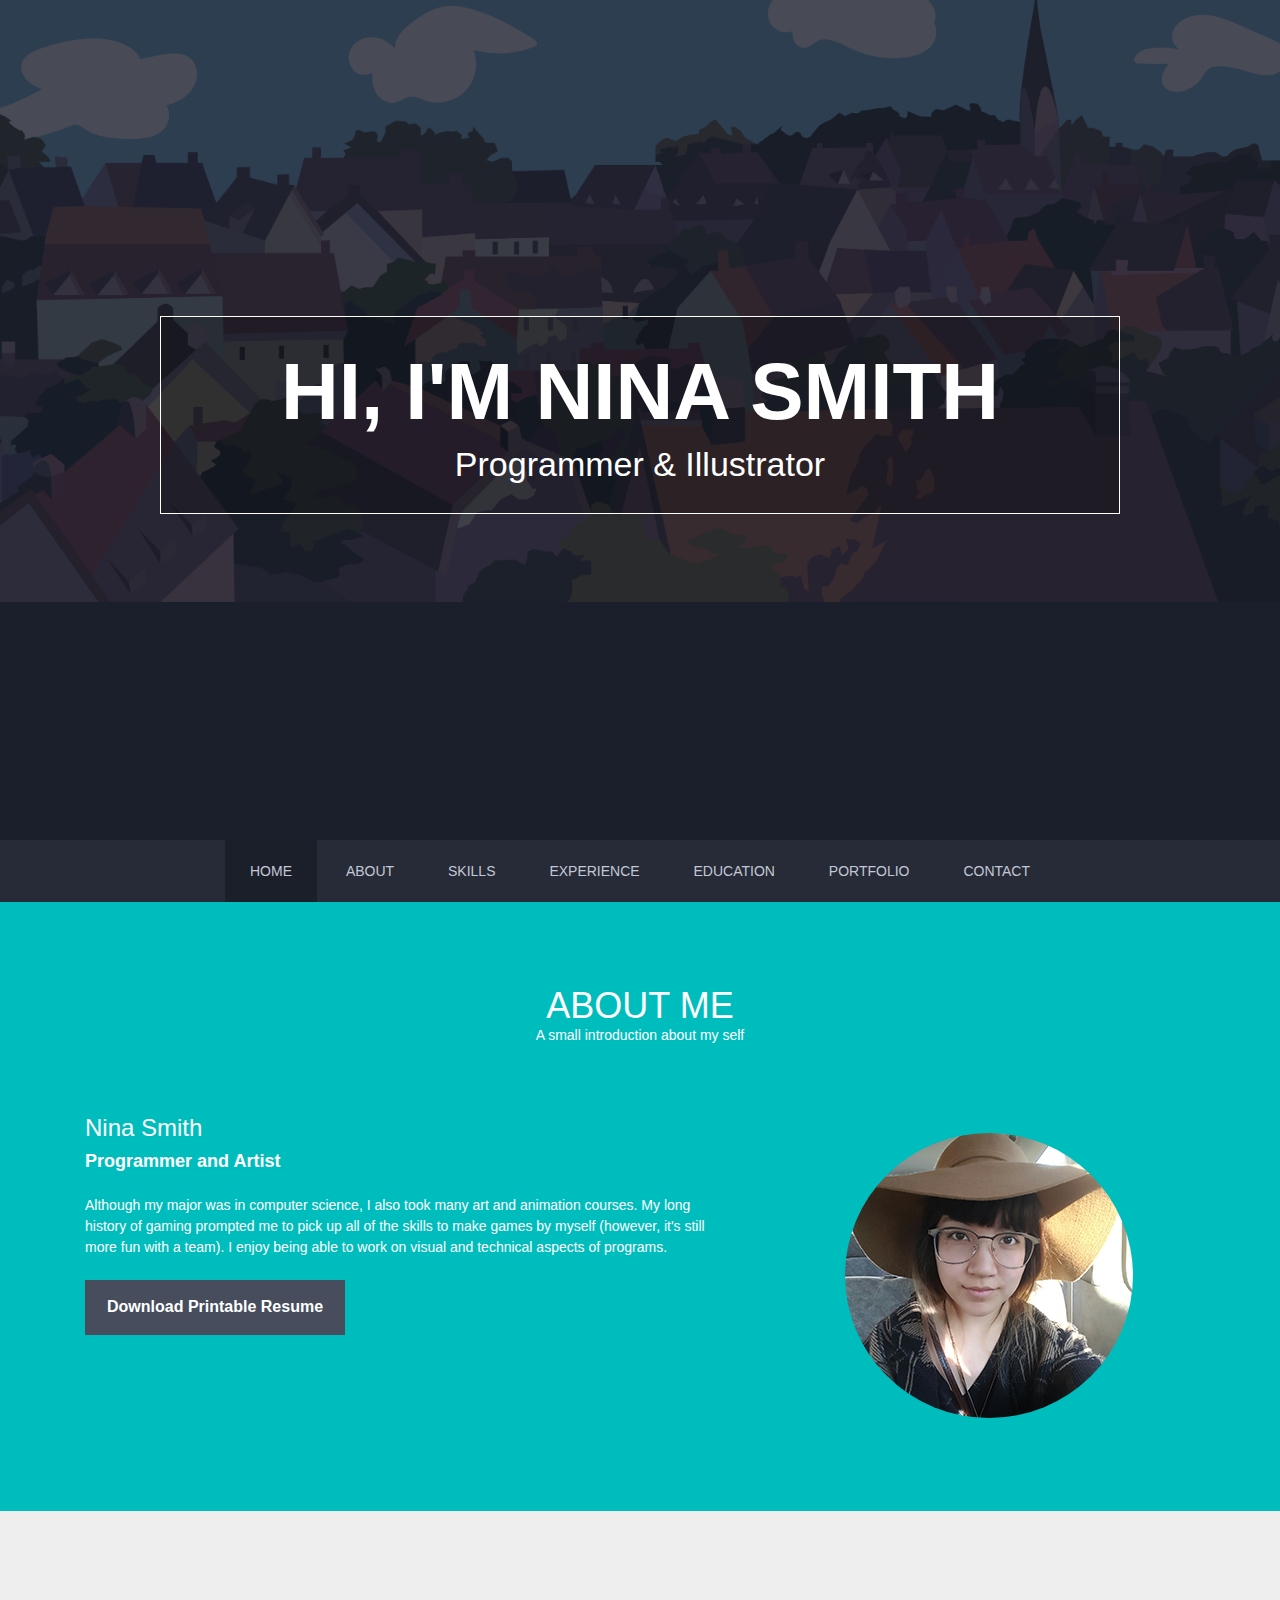
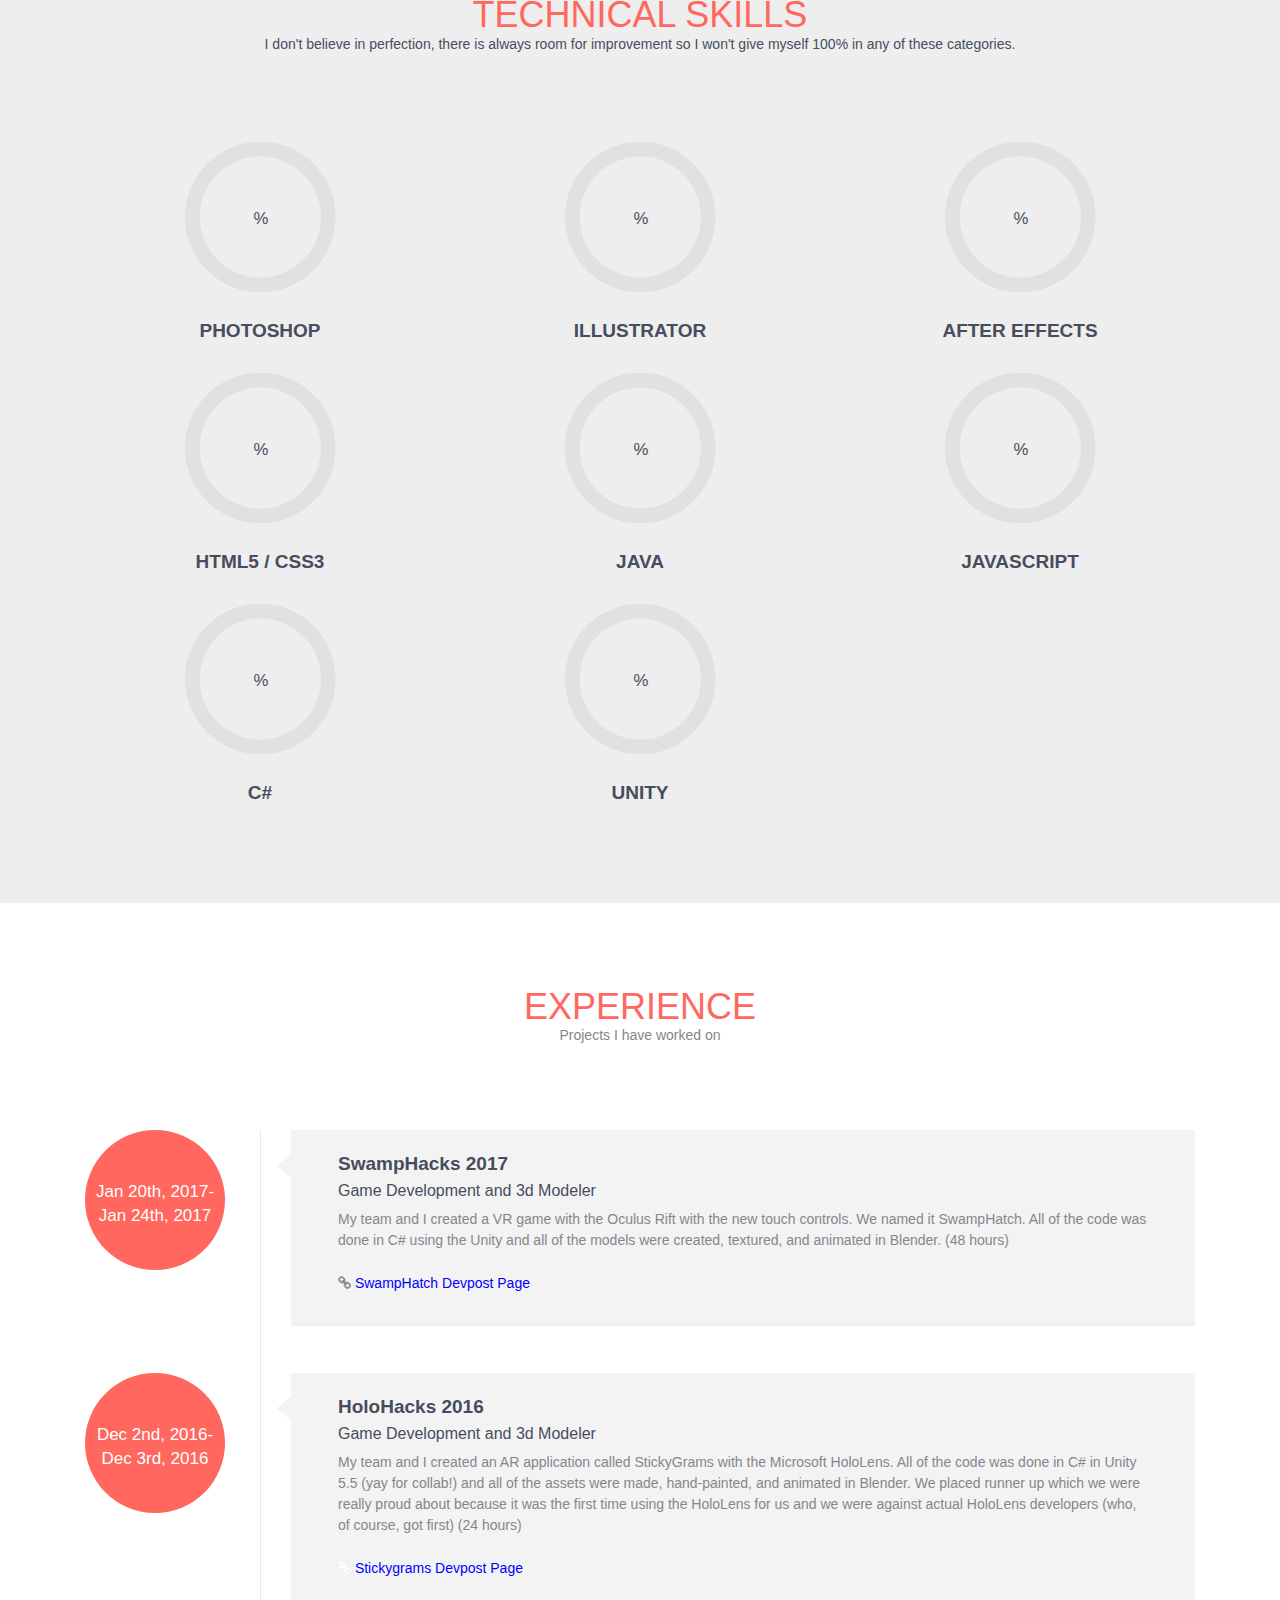
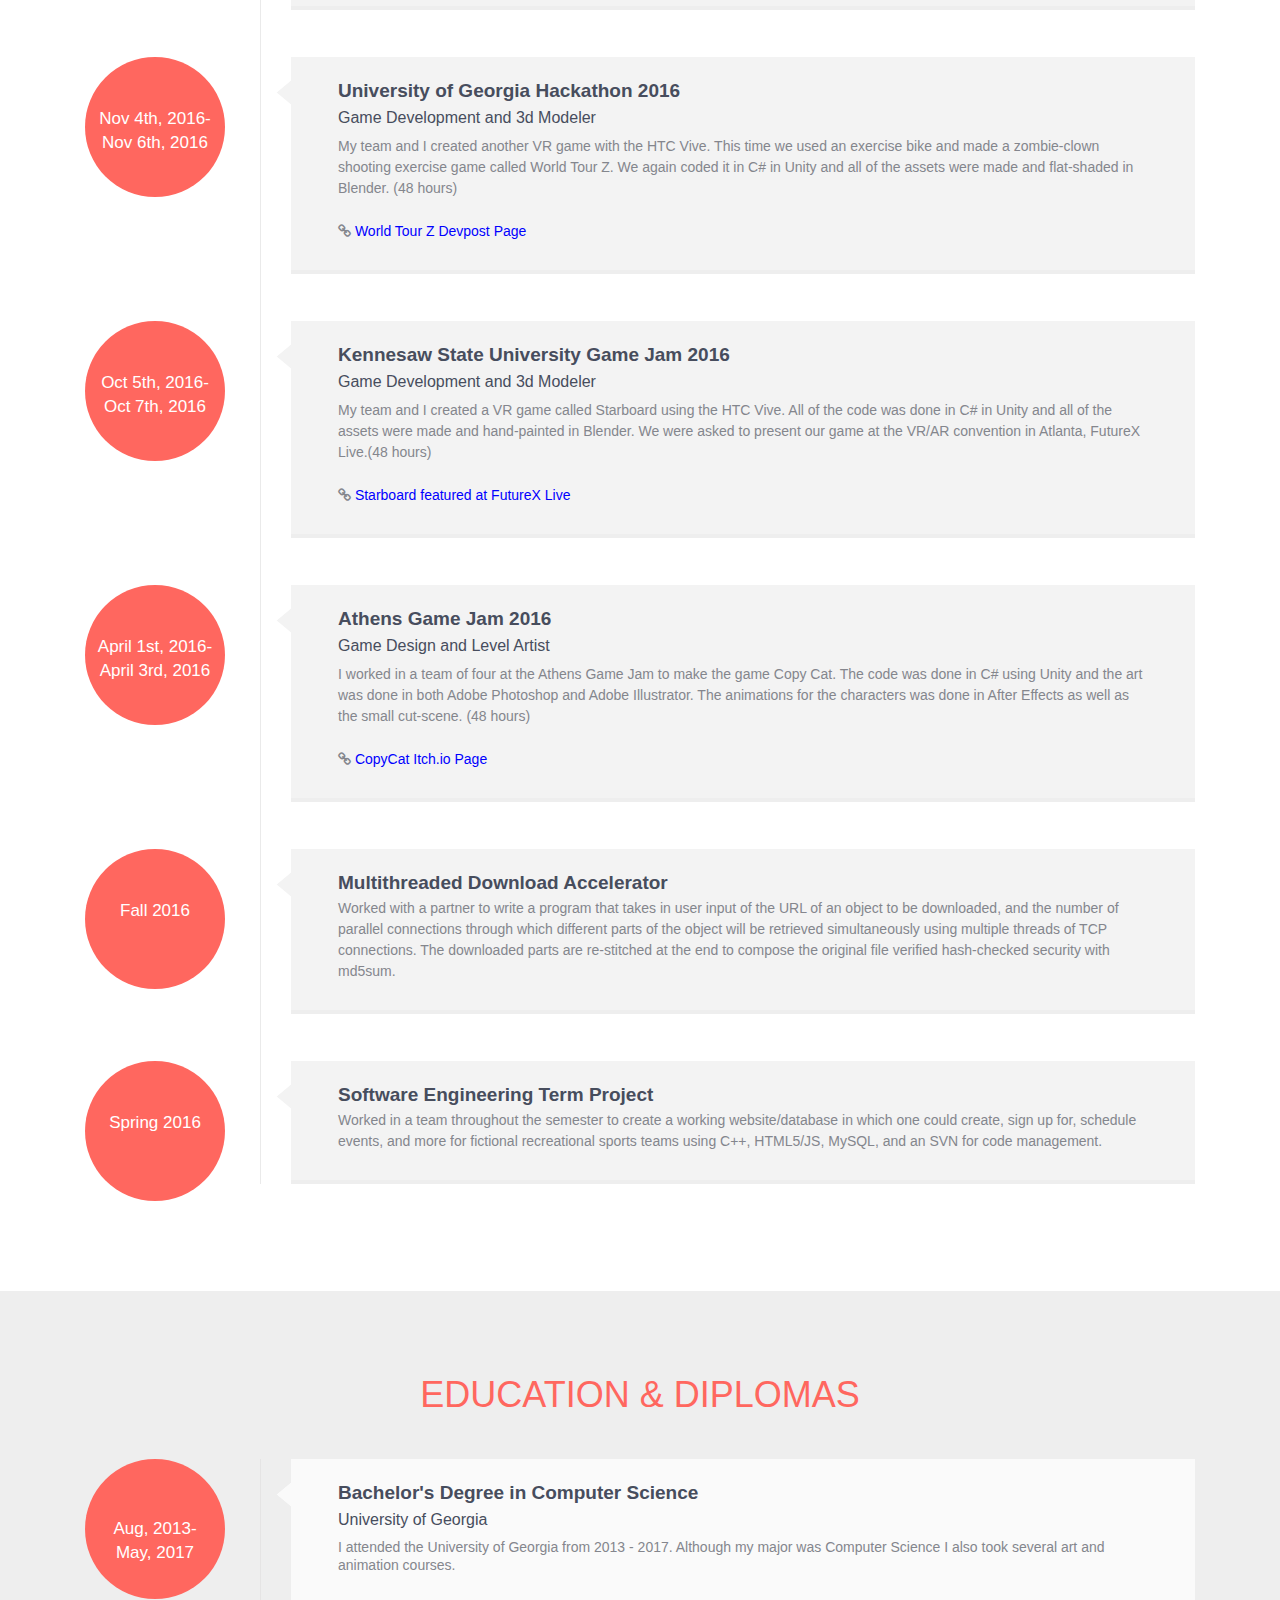
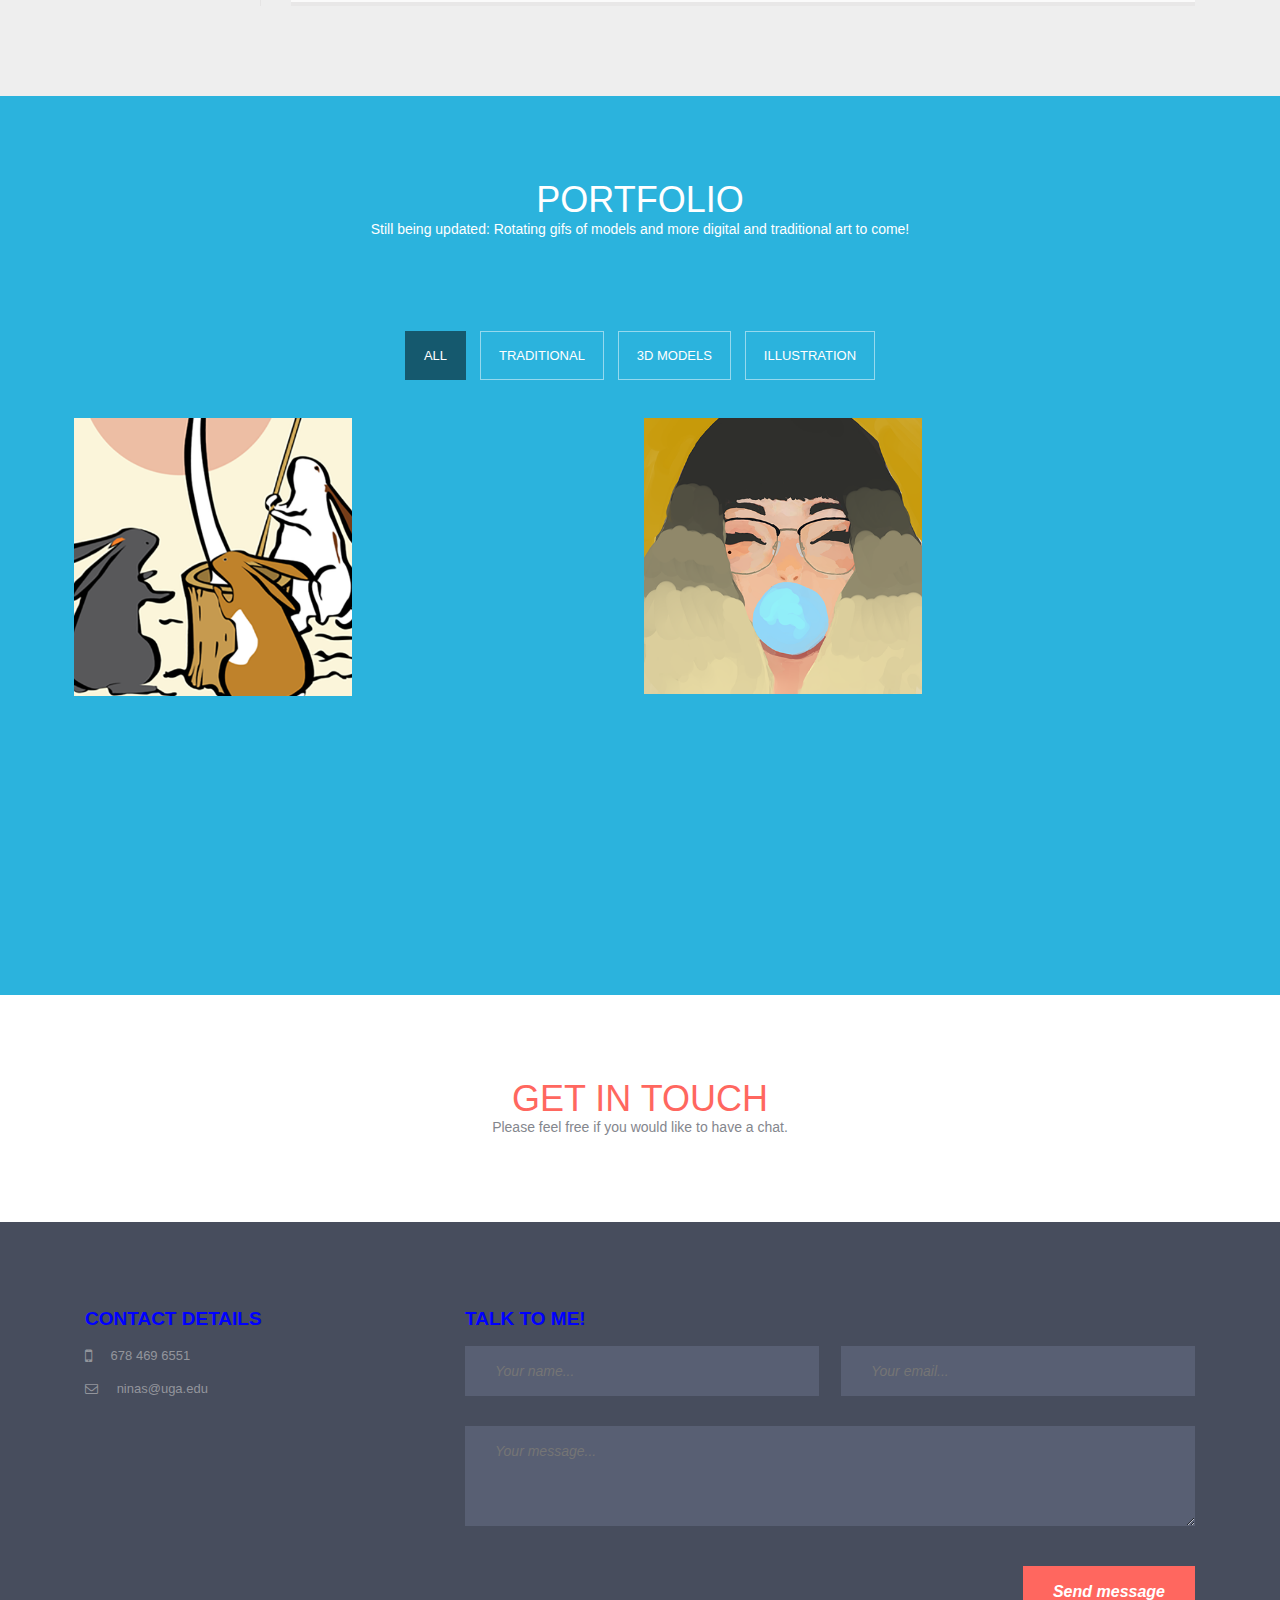
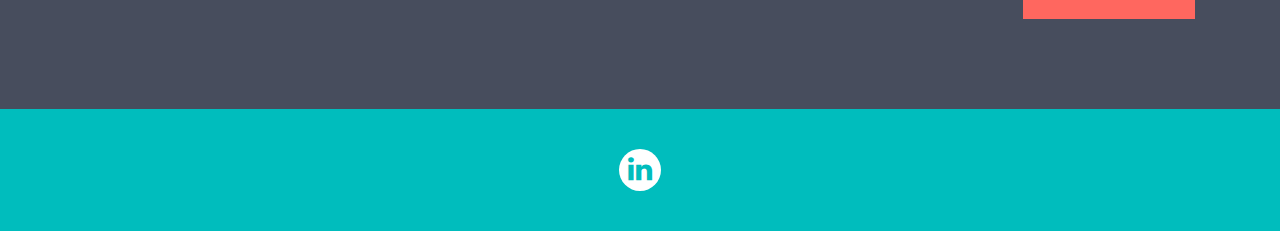
==== commit 79773bee: "fix for the love of god" ====
--- a/index.html
+++ b/index.html
@@ -150,13 +150,13 @@
       <div class="heading">
         <h2>Experience</h2>
         <p>Projects I have worked on</p>
-      </div>
 	  </div>
         <div class="row workDetails">
         <div class="col-xs-12 col-sm-3 col-md-2 col-lg-2">
           <div class="workYear">Jan 20th, 2017-<br>
             Jan 24th, 2017</div>
-	  <div class="col-xs-12 col-sm-9 col-md-10 col-lg-10 rightArea"></div>
+			</div>
+	  <div class="col-xs-12 col-sm-9 col-md-10 col-lg-10 rightArea">
           <div class="arrowpart"></div>
           <div class="exCon">
             <h4>SwampHacks 2017</h4>
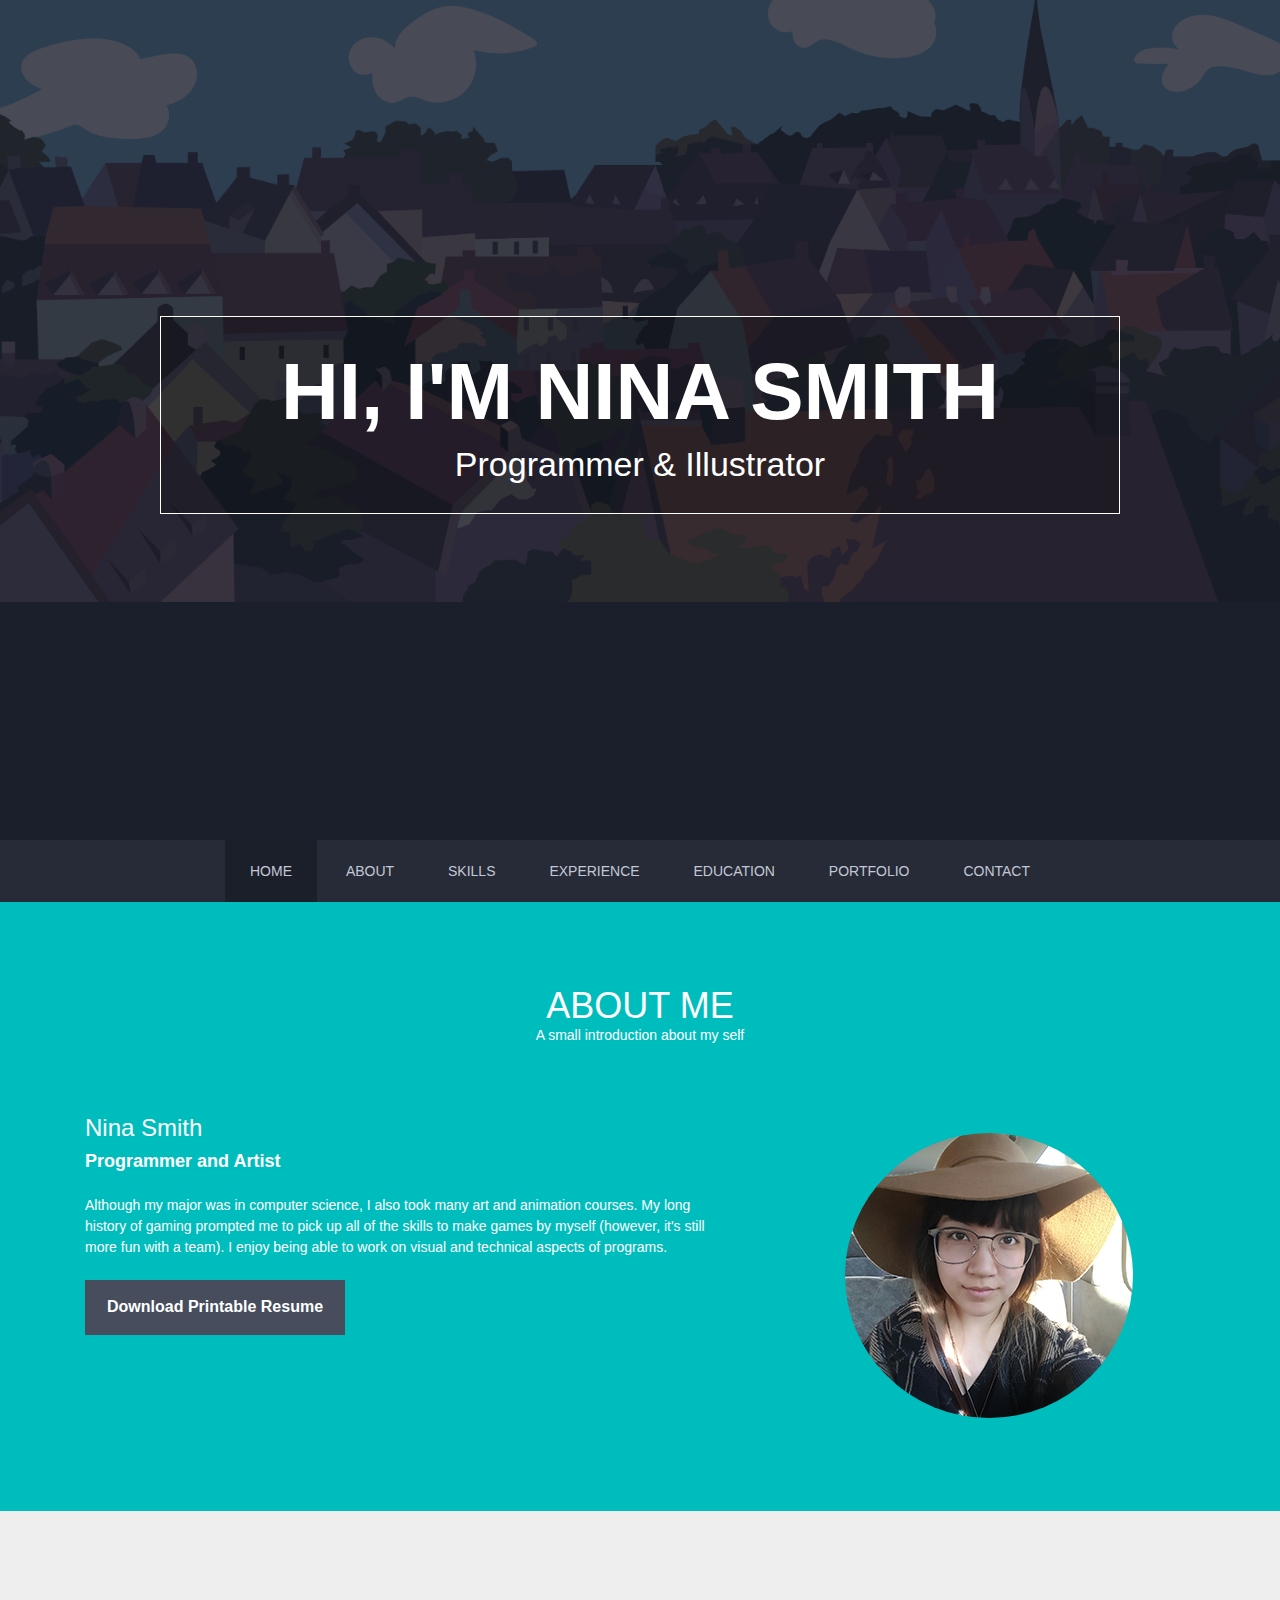
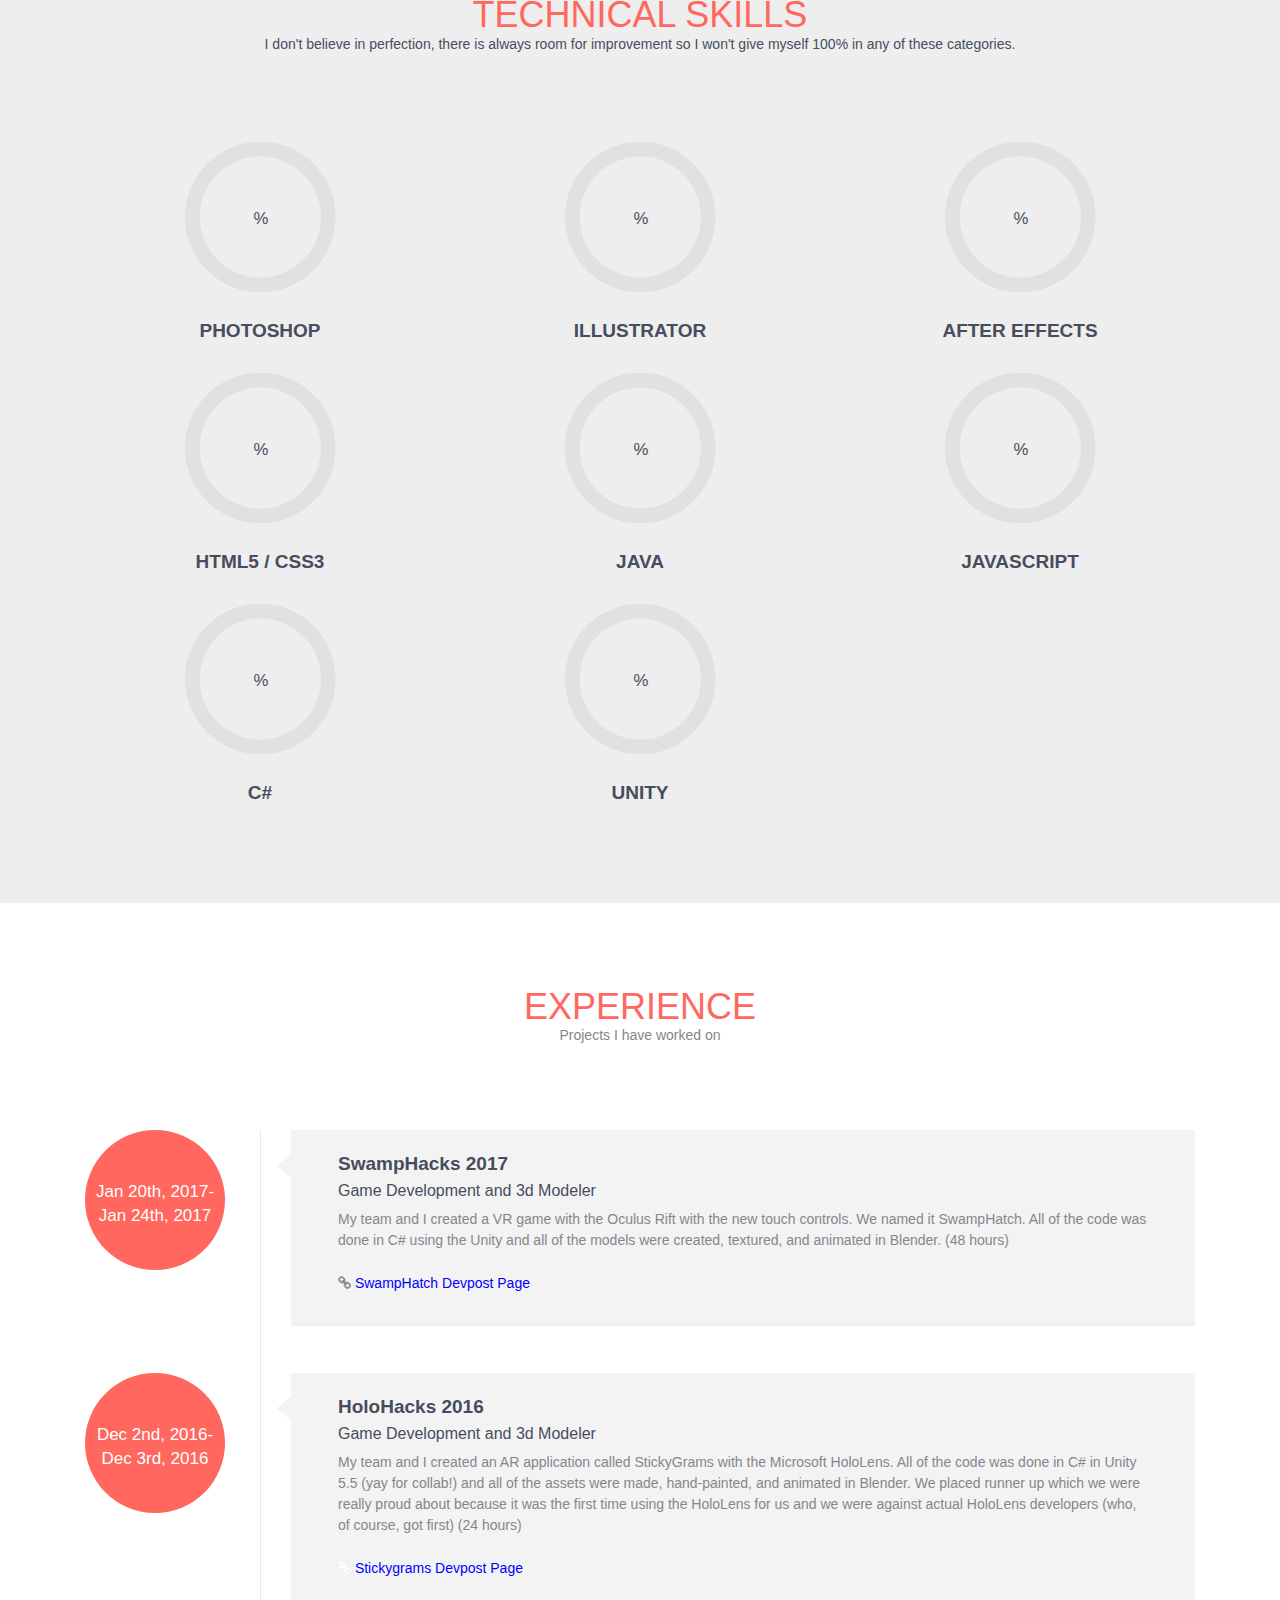
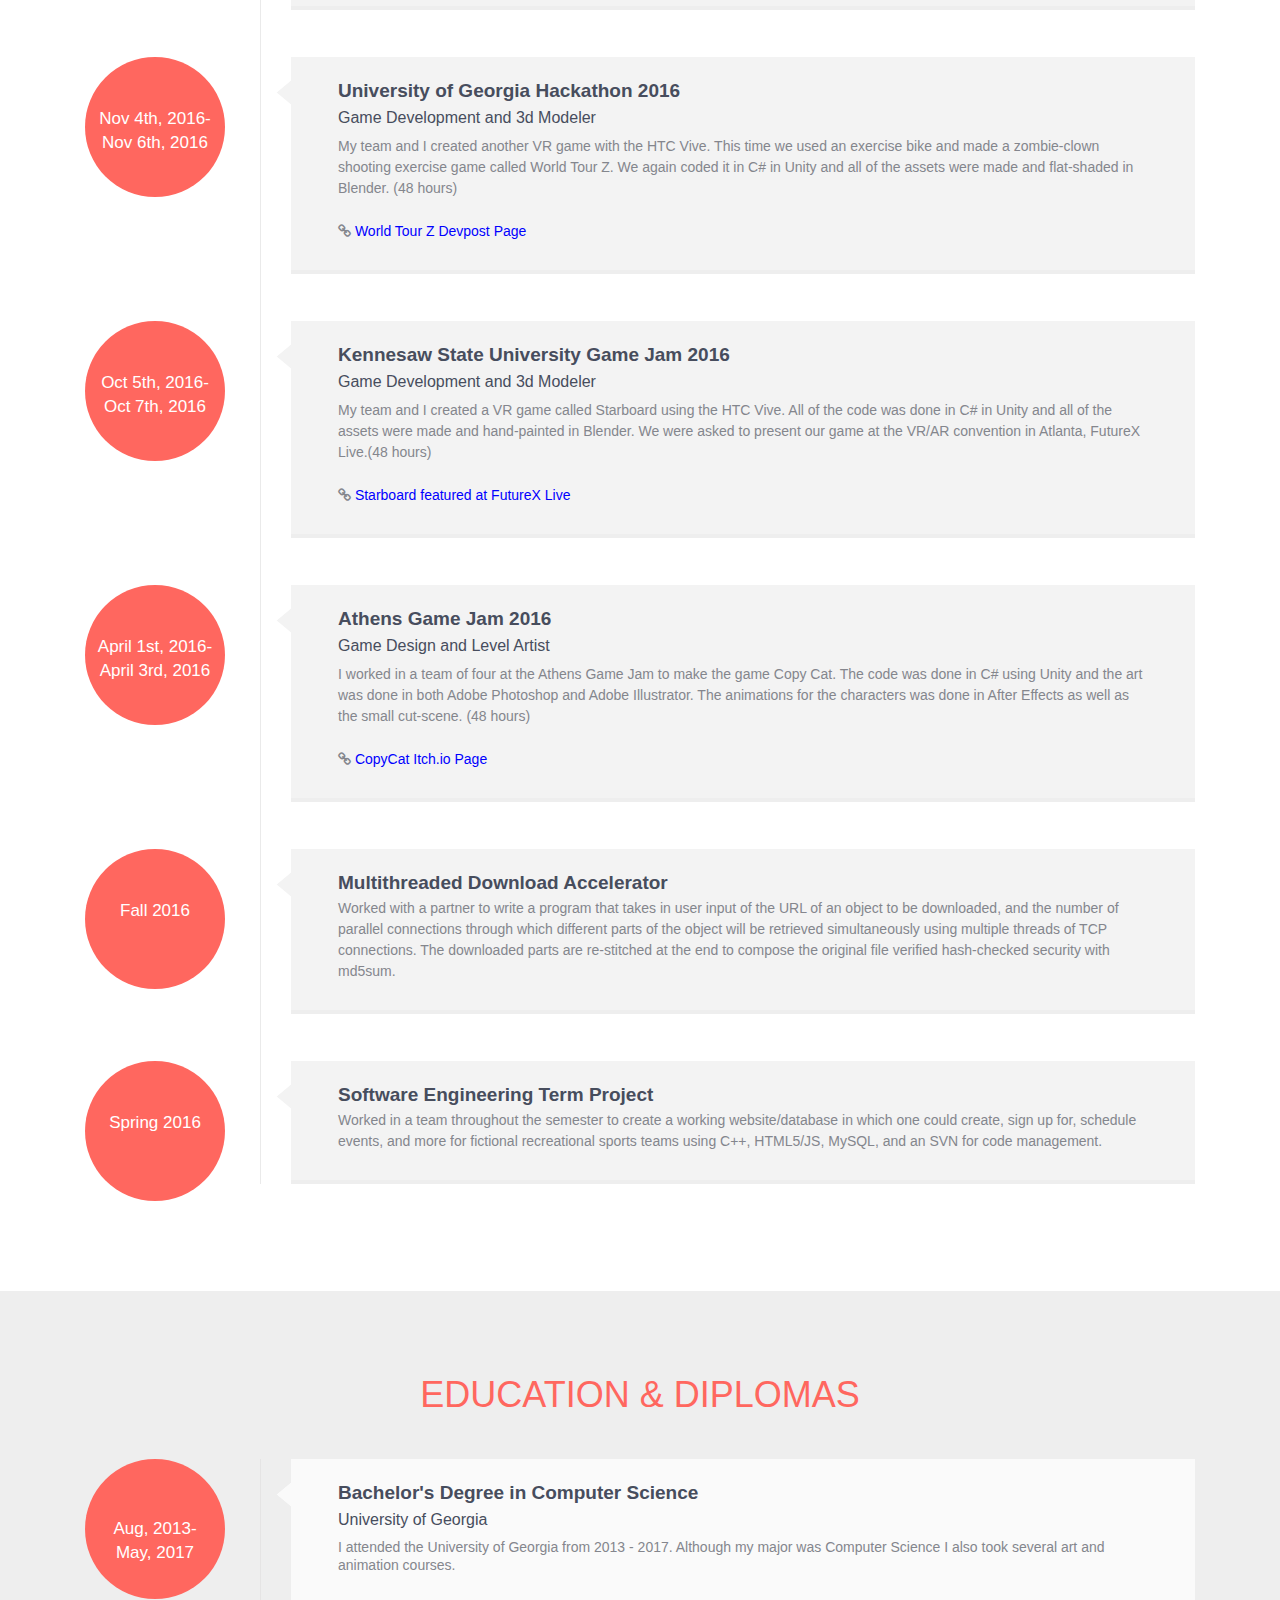
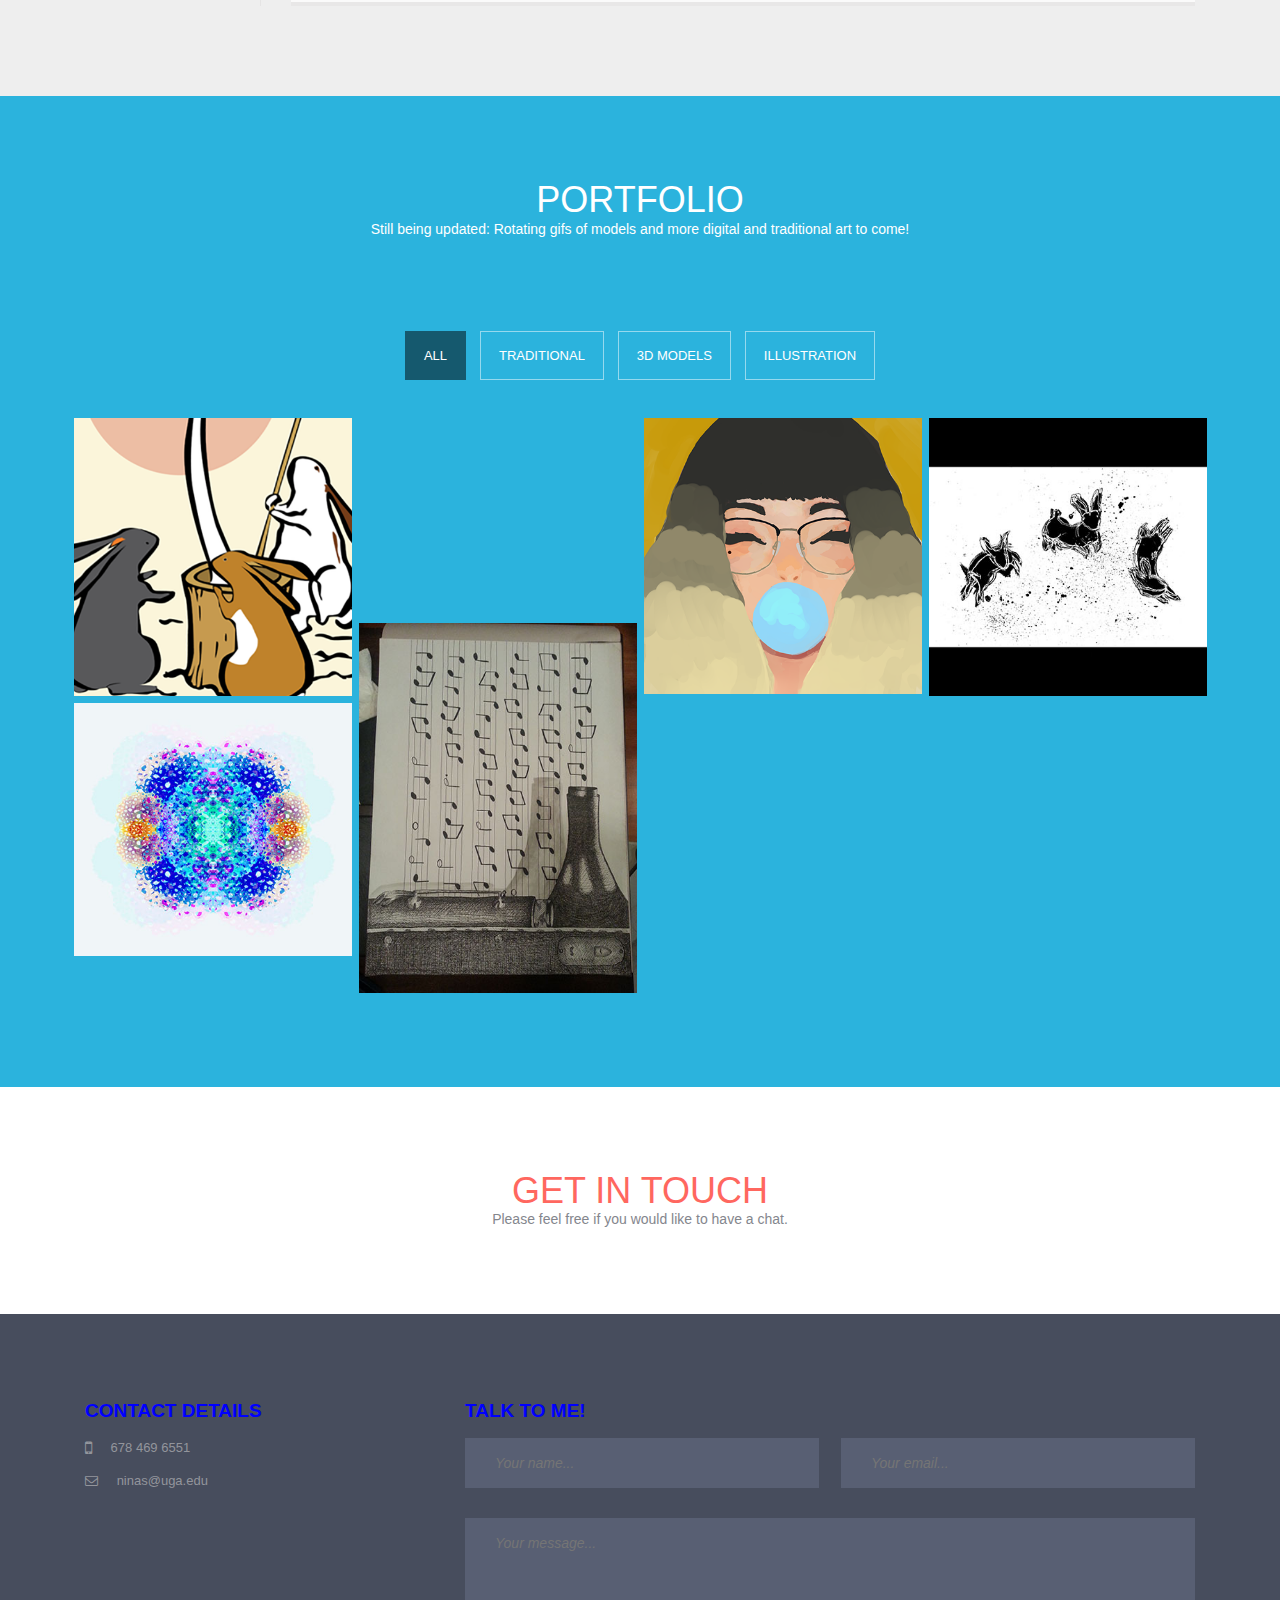
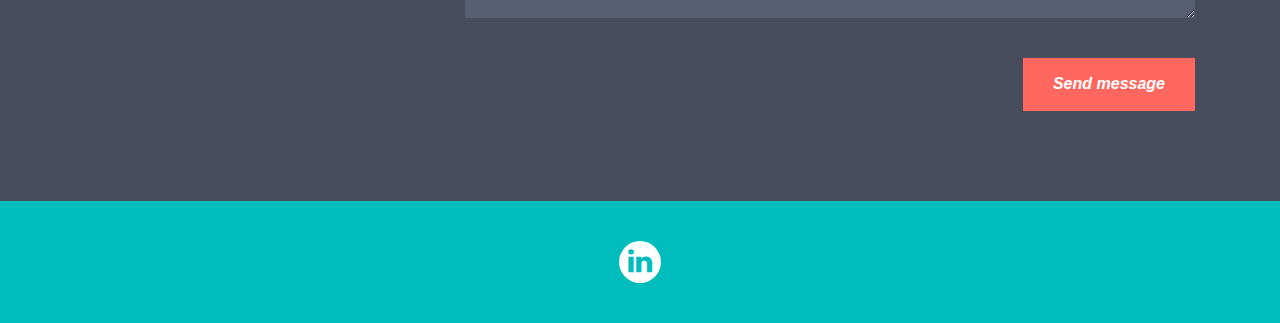
==== commit 5bc781e0: "added art" ====
--- a/index.html
+++ b/index.html
@@ -299,25 +299,25 @@
       </div>
       <ul class="portfolioContainer row">
         <li class="illustration col-xs-6 col-sm-4 col-md-3 col-lg-3">
-          <div class="lightCon"> <span class="hoverBox"> <span class="smallIcon"> <a rel="lightbox-demo" href="images/portfolio/big/newevent.png" title="Tsukimi Poster" class="zoom lb lb_warsaw1"><i class="fa fa-search fa-2x"></i></a> <a href="#" title="Project Link" target="_blank" class="linKed"><i class="fa fa-link fa-2x"></i></i></a> </span> </span> <img src="images/portfolio/thumb/neweventthumb.png" alt=""  > </div>
+          <div class="lightCon"> <span class="hoverBox"> <span class="smallIcon"> <a rel="lightbox-demo" href="images/portfolio/big/newevent.png" title="Tsukimi Poster: Done in Adobe Illustrator" class="zoom lb lb_warsaw1"><i class="fa fa-search fa-2x"></i></a> <a href="#" title="Project Link" target="_blank" class="linKed"><i class="fa fa-link fa-2x"></i></i></a> </span> </span> <img src="images/portfolio/thumb/neweventthumb.png" alt=""  > </div>
         </li>
         <li class="3dmodels col-xs-6 col-sm-4 col-md-3 col-lg-3">
           <div class="lightCon"> <span class="hoverBox"> <span class="smallIcon"> <a rel="lightbox-demo" href="images/portfolio/big/2.jpg" title="Project Title2" class="zoom lb lb_warsaw1"><i class="fa fa-search fa-2x"></i></a> <a href="#" title="Project Link" target="_blank" class="linKed"><i class="fa fa-link fa-2x"></i></i></a> </span> </span> <img src="http://placehold.it/450x450&text=image2" alt="" > </div>
         </li>
         <li class="illustration col-xs-6 col-sm-4 col-md-3 col-lg-3">
-          <div class="lightCon"> <span class="hoverBox"> <span class="smallIcon"> <a rel="lightbox-demo" href="images/portfolio/big/frontcard.png" title="Business Card" class="zoom lb lb_warsaw1"><i class="fa fa-search fa-2x"></i></a> <a href="#" title="Project Link" target="_blank" class="linKed"><i class="fa fa-link fa-2x"></i></i></a> </span> </span> <img src="images/portfolio/thumb/frontcard.png" alt="" > </div>
+          <div class="lightCon"> <span class="hoverBox"> <span class="smallIcon"> <a rel="lightbox-demo" href="images/portfolio/big/frontcard.png" title="Business Card: Done in Paint Tool SAI" class="zoom lb lb_warsaw1"><i class="fa fa-search fa-2x"></i></a> <a href="#" title="Project Link" target="_blank" class="linKed"><i class="fa fa-link fa-2x"></i></i></a> </span> </span> <img src="images/portfolio/thumb/frontcard.png" alt="" > </div>
         </li>
         <li class="illustration col-xs-6 col-sm-4 col-md-3 col-lg-3">
-          <div class="lightCon"> <span class="hoverBox"> <span class="smallIcon"> <a rel="lightbox-demo" href="images/portfolio/big/4.jpg" title="Project Title4" class="zoom lb lb_warsaw1"><i class="fa fa-search fa-2x"></i></a> <a href="#" title="Project Link" target="_blank" class="linKed"><i class="fa fa-link fa-2x"></i></i></a> </span> </span> <img src="http://placehold.it/450x450&text=image4" alt="" > </div>
+          <div class="lightCon"> <span class="hoverBox"> <span class="smallIcon"> <a rel="lightbox-demo" href="images/portfolio/big/animalmovement.jpg" title="Animal Movement: Done in Photoshop" class="zoom lb lb_warsaw1"><i class="fa fa-search fa-2x"></i></a> <a href="#" title="Project Link" target="_blank" class="linKed"><i class="fa fa-link fa-2x"></i></i></a> </span> </span> <img src="images/portfolio/thumb/animalmovement.jpg" alt="" > </div>
         </li>
         <li class="traditional col-xs-6 col-sm-4 col-md-3 col-lg-3">
-          <div class="lightCon"> <span class="hoverBox"> <span class="smallIcon"> <a rel="lightbox-demo" href="images/portfolio/big/5.jpg" title="Project Title5" class="zoom lb lb_warsaw1"><i class="fa fa-search fa-2x"></i></a> <a href="#" title="Project Link" target="_blank" class="linKed"><i class="fa fa-link fa-2x"></i></i></a> </span> </span> <img src="http://placehold.it/450x450&text=image5" alt="" > </div>
+          <div class="lightCon"> <span class="hoverBox"> <span class="smallIcon"> <a rel="lightbox-demo" href="images/portfolio/big/Clarinet.jpg" title="Still Life: Hatched in Pen and Wash" class="zoom lb lb_warsaw1"><i class="fa fa-search fa-2x"></i></a> <a href="#" title="Project Link" target="_blank" class="linKed"><i class="fa fa-link fa-2x"></i></i></a> </span> </span> <img src="images/portfolio/thumb/Clarinet.jpg" alt="" > </div>
         </li>
         <li class="3dmodels col-xs-6 col-sm-4 col-md-3 col-lg-3">
           <div class="lightCon"> <span class="hoverBox"> <span class="smallIcon"> <a rel="lightbox-demo" href="images/portfolio/big/6.jpg" title="Project Title6" class="zoom lb lb_warsaw1"><i class="fa fa-search fa-2x"></i></a> <a href="#" title="Project Link" target="_blank" class="linKed"><i class="fa fa-link fa-2x"></i></i></a> </span> </span> <img src="http://placehold.it/450x450&text=image6" alt="" > </div>
         </li>
-        <li class="3dmodels col-xs-6 col-sm-4 col-md-3 col-lg-3">
-          <div class="lightCon"> <span class="hoverBox"> <span class="smallIcon"> <a rel="lightbox-demo" href="images/portfolio/big/7.jpg" title="Project Title7" class="zoom lb lb_warsaw1"><i class="fa fa-search fa-2x"></i></a> <a href="#" title="Project Link" target="_blank" class="linKed"><i class="fa fa-link fa-2x"></i></i></a> </span> </span> <img src="http://placehold.it/450x450&text=image7" alt="" > </div>
+        <li class="illustration col-xs-6 col-sm-4 col-md-3 col-lg-3">
+          <div class="lightCon"> <span class="hoverBox"> <span class="smallIcon"> <a rel="lightbox-demo" href="images/portfolio/big/kalidescope.jpg" title="Done in Photoshop" class="zoom lb lb_warsaw1"><i class="fa fa-search fa-2x"></i></a> <a href="#" title="Project Link" target="_blank" class="linKed"><i class="fa fa-link fa-2x"></i></i></a> </span> </span> <img src="images/portfolio/thumb/kalidescope.jpg" alt="" > </div>
         </li>
         <li class="3dmodels col-xs-6 col-sm-4 col-md-3 col-lg-3">
           <div class="lightCon"> <span class="hoverBox"> <span class="smallIcon"> <a rel="lightbox-demo" href="images/portfolio/big/8.jpg" title="Project Title8" class="zoom lb lb_warsaw1"><i class="fa fa-search fa-2x"></i></a> <a href="#" title="Project Link" target="_blank" class="linKed"><i class="fa fa-link fa-2x"></i></i></a> </span> </span> <img src="http://placehold.it/450x450&text=image8" alt="" > </div>
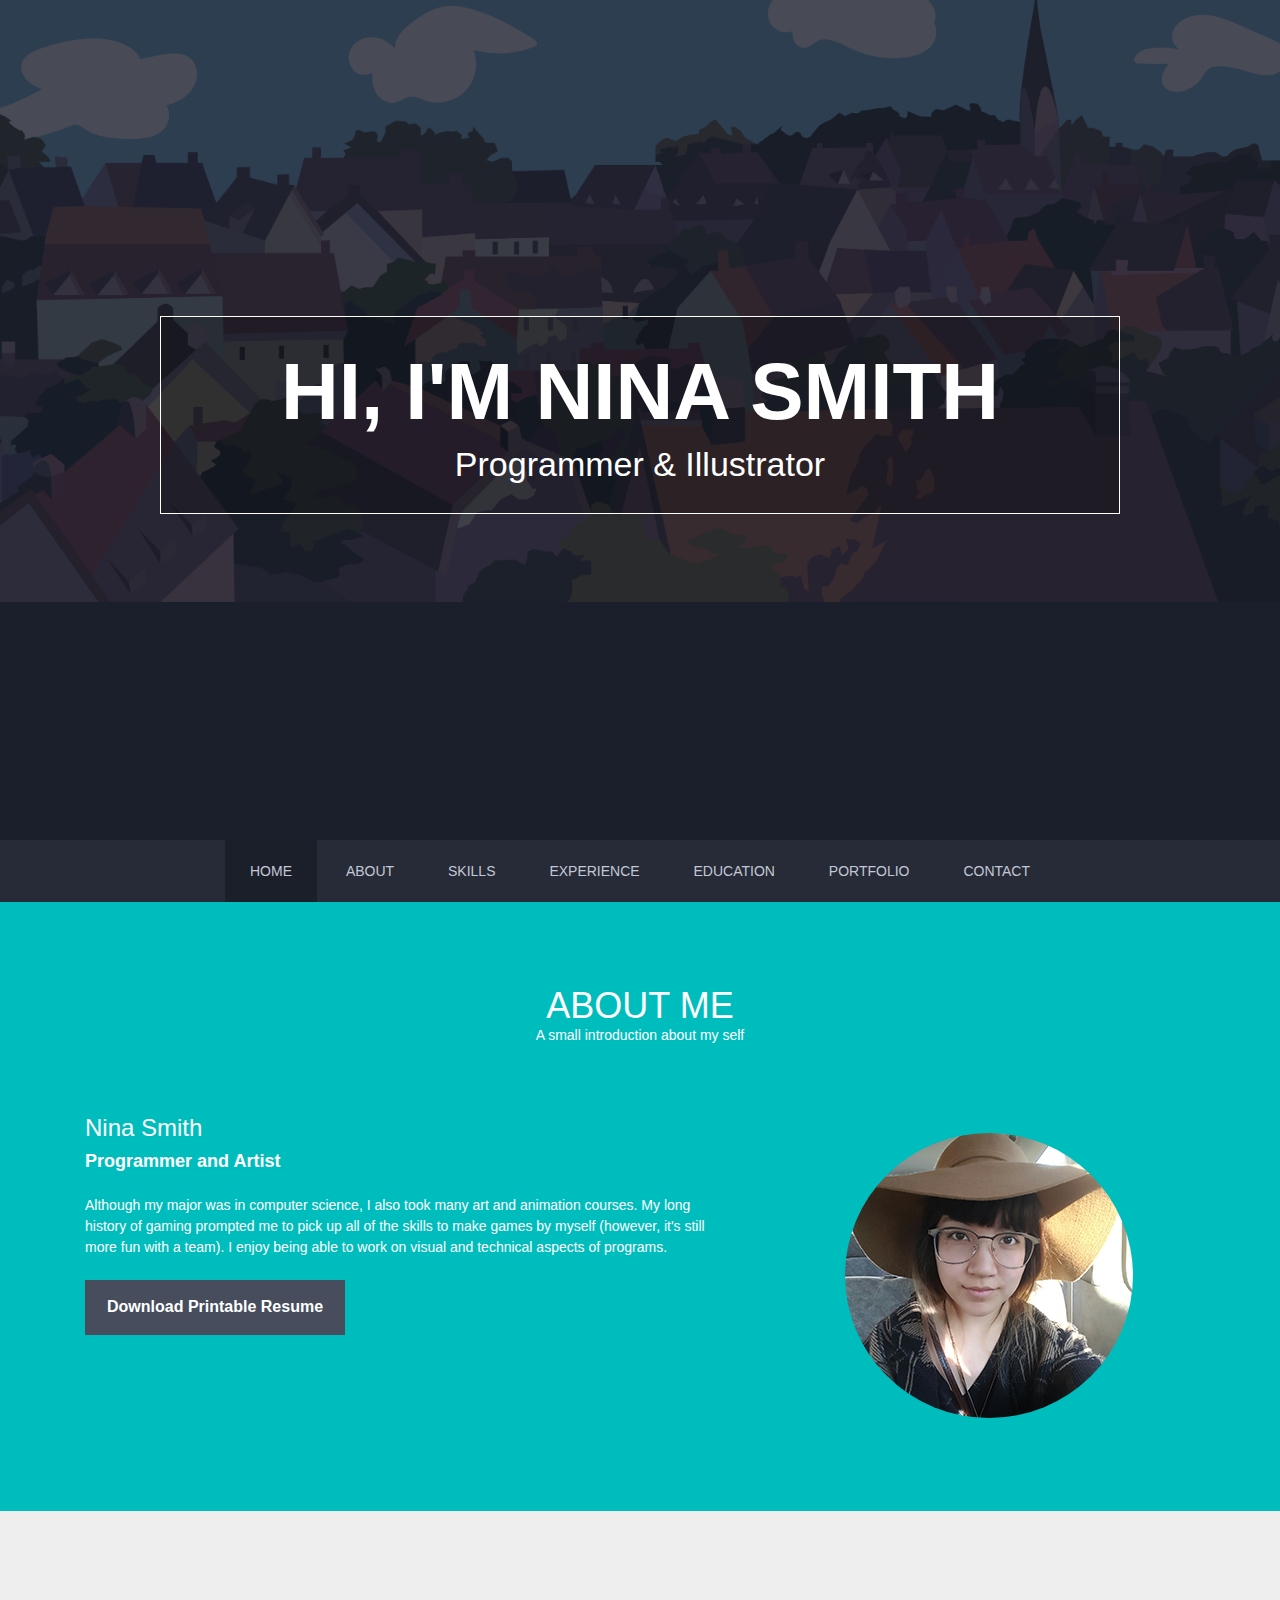
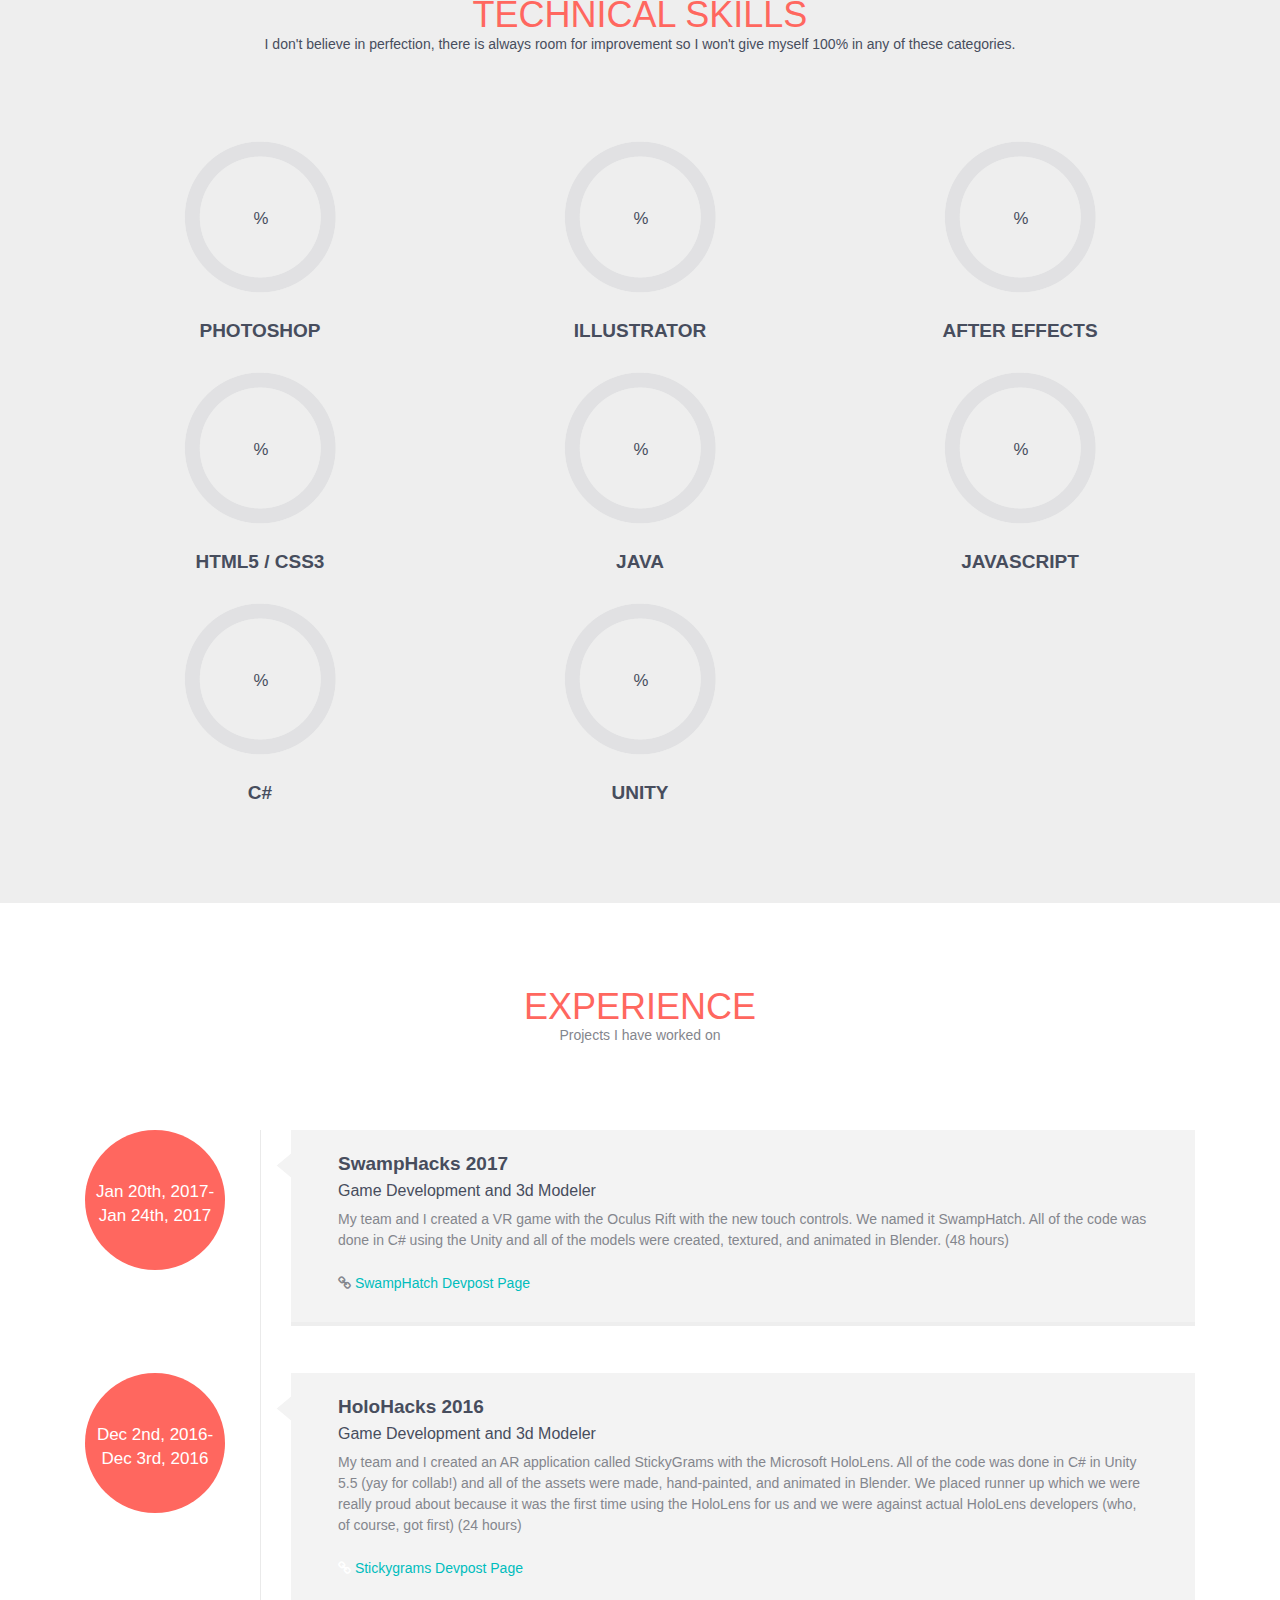
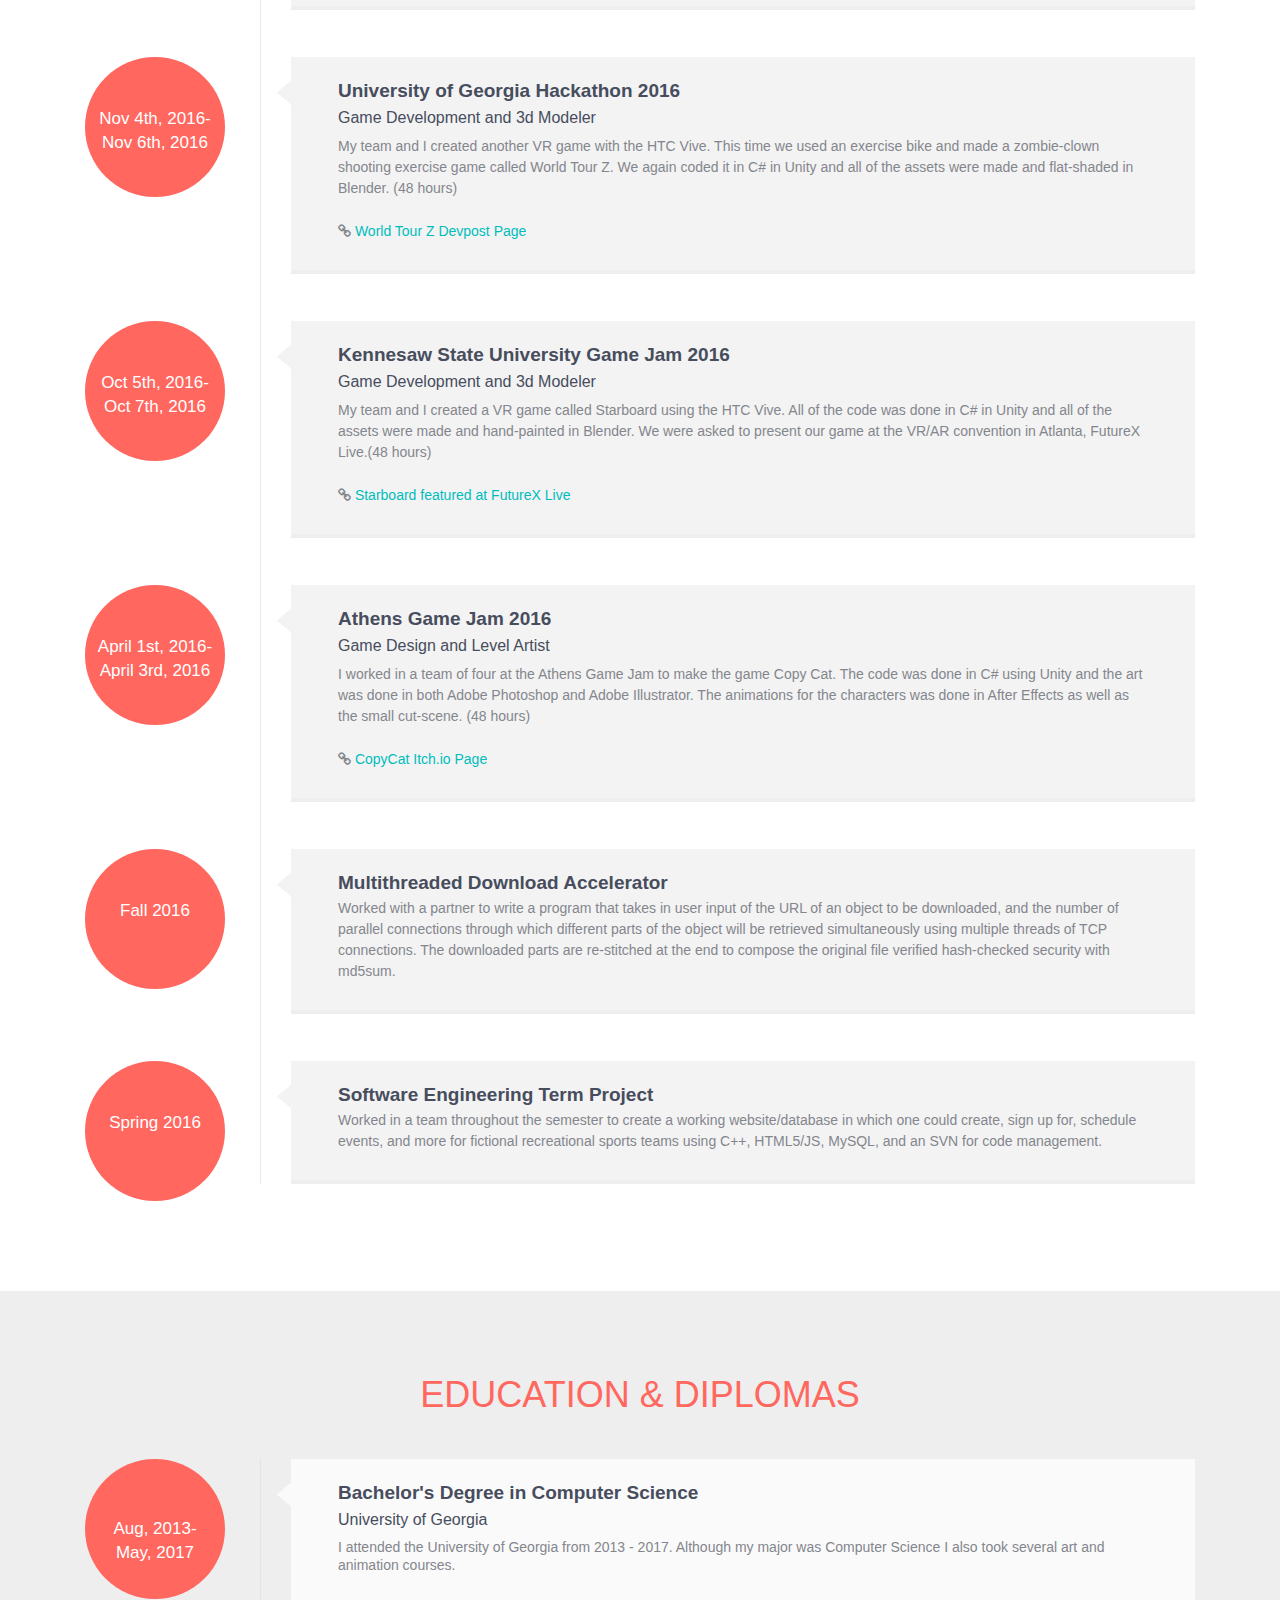
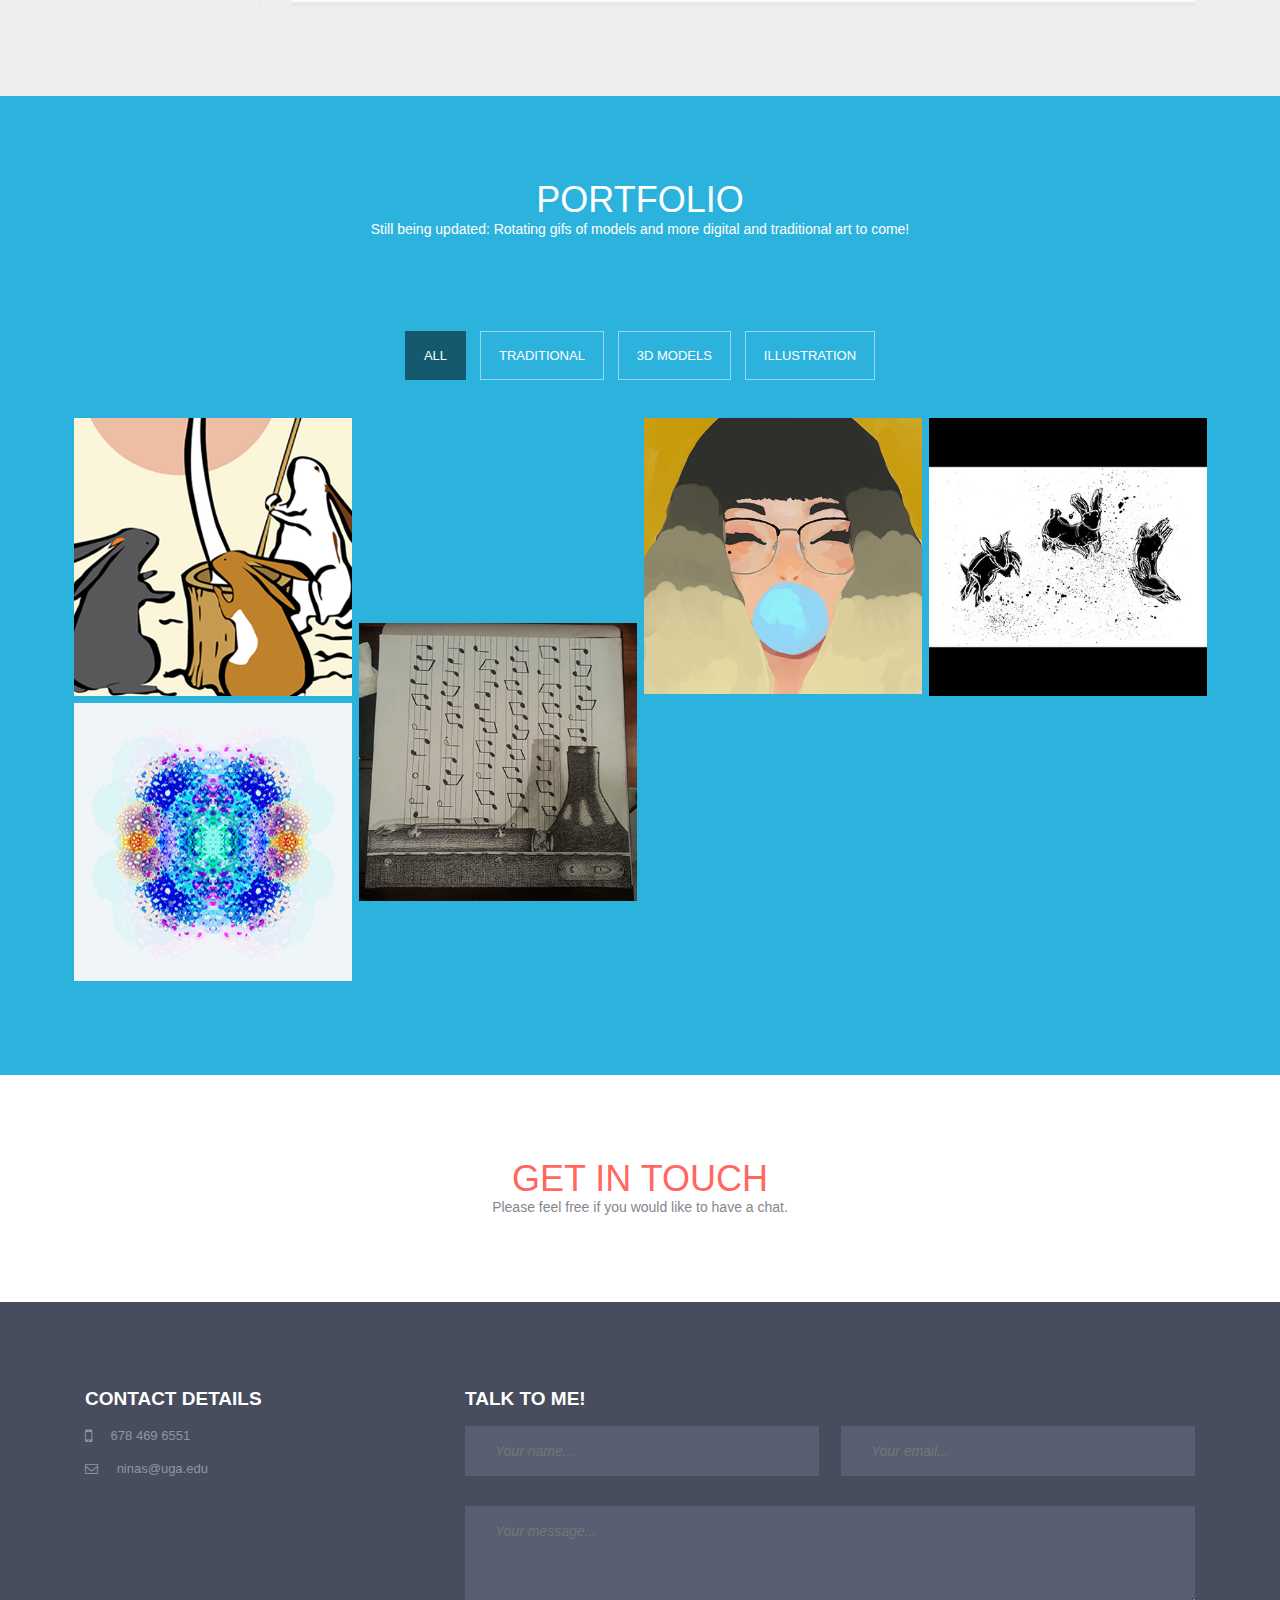
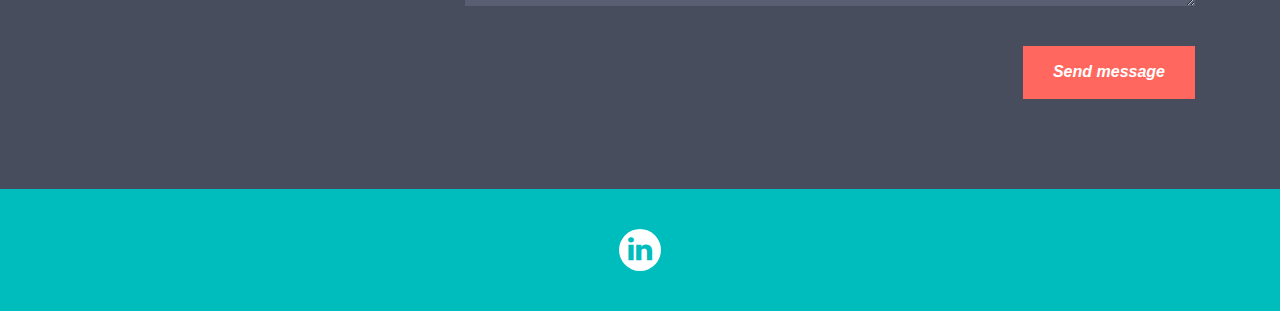
==== commit c1a1374e: "text and image sizing" ====
--- a/index.html
+++ b/index.html
@@ -162,7 +162,7 @@
             <h4>SwampHacks 2017</h4>
             <h5>Game Development and 3d Modeler</h5>
             <p>My team and I created a VR game with the Oculus Rift with the new touch controls. We named it SwampHatch. All of the code was done in C# using the Unity and all of the models were created, textured, and animated in Blender. (48 hours) </p>
-            <p> <i class="fa fa-link "></i> <a href="https://devpost.com/software/swamphatch"><font color=blue>SwampHatch Devpost Page</font></a></p>
+            <p> <i class="fa fa-link "></i> <a href="https://devpost.com/software/swamphatch"><font color=#00bdbd>SwampHatch Devpost Page</font></a></p>
           </div>
         </div>
       </div>
@@ -177,7 +177,7 @@
             <h4>HoloHacks 2016</h4>
             <h5>Game Development and 3d Modeler</h5>
             <p>My team and I created an AR application called StickyGrams with the Microsoft HoloLens. All of the code was done in C# in Unity 5.5 (yay for collab!) and all of the assets were made, hand-painted, and animated in Blender. We placed runner up which we were really proud about because it was the first time using the HoloLens for us and we were against actual HoloLens developers (who, of course, got first) (24 hours)</p>
- 			<i class="fa fa-link "></i> <a href="https://devpost.com/software/stickygrams"><font color=blue>Stickygrams Devpost Page</font></a></p>
+ 			<i class="fa fa-link "></i> <a href="https://devpost.com/software/stickygrams"><font color=#00bdbd>Stickygrams Devpost Page</font></a></p>
           </div>
         </div>
       </div>
@@ -192,7 +192,7 @@
             <h4>University of Georgia Hackathon 2016</h4>
             <h5>Game Development and 3d Modeler</h5>
             <p>My team and I created another VR game with the HTC Vive. This time we used an exercise bike and made a zombie-clown shooting exercise game called World Tour Z. We again coded it in C# in Unity and all of the assets were made and flat-shaded in Blender. (48 hours)</p>
-            <p> <i class="fa fa-link "></i> <a href="https://devpost.com/software/world-tour-z"><font color=blue>World Tour Z Devpost Page</font></a></p>
+            <p> <i class="fa fa-link "></i> <a href="https://devpost.com/software/world-tour-z"><font color=#00bdbd>World Tour Z Devpost Page</font></a></p>
           </div>
         </div>
       </div>
@@ -207,7 +207,7 @@
             <h4>Kennesaw State University Game Jam 2016</h4>
             <h5>Game Development and 3d Modeler</h5>
             <p>My team and I created a VR game called Starboard using the HTC Vive. All of the code was done in C# in Unity and all of the assets were made and hand-painted in Blender. We were asked to present our game at the VR/AR convention in Atlanta, FutureX Live.(48 hours)</p>
-             <p> <i class="fa fa-link "></i> <a href="https://www.youtube.com/watch?v=uu3vX2UUFnk"><font color=blue>Starboard featured at FutureX Live</font></a></p>
+             <p> <i class="fa fa-link "></i> <a href="https://www.youtube.com/watch?v=uu3vX2UUFnk"><font color=#00bdbd>Starboard featured at FutureX Live</font></a></p>
           </div>
         </div>
       </div>
@@ -222,7 +222,7 @@
             <h4>Athens Game Jam 2016</h4>
             <h5>Game Design and Level Artist</h5>
             <p>I worked in a team of four at the Athens Game Jam to make the game Copy Cat. The code was done in C# using Unity and the art was done in both Adobe Photoshop and Adobe Illustrator. The animations for the characters was done in After Effects as well as the small cut-scene. (48 hours)</p>
-            <p> <i class="fa fa-link "></i> <a href="https://zaneev10.itch.io/copy-cat"><font color=blue>CopyCat Itch.io Page</a></p>
+            <p> <i class="fa fa-link "></i> <a href="https://zaneev10.itch.io/copy-cat"><font color=#00bdbd>CopyCat Itch.io Page</font></a></p>
           </div>
         </div>
       </div>
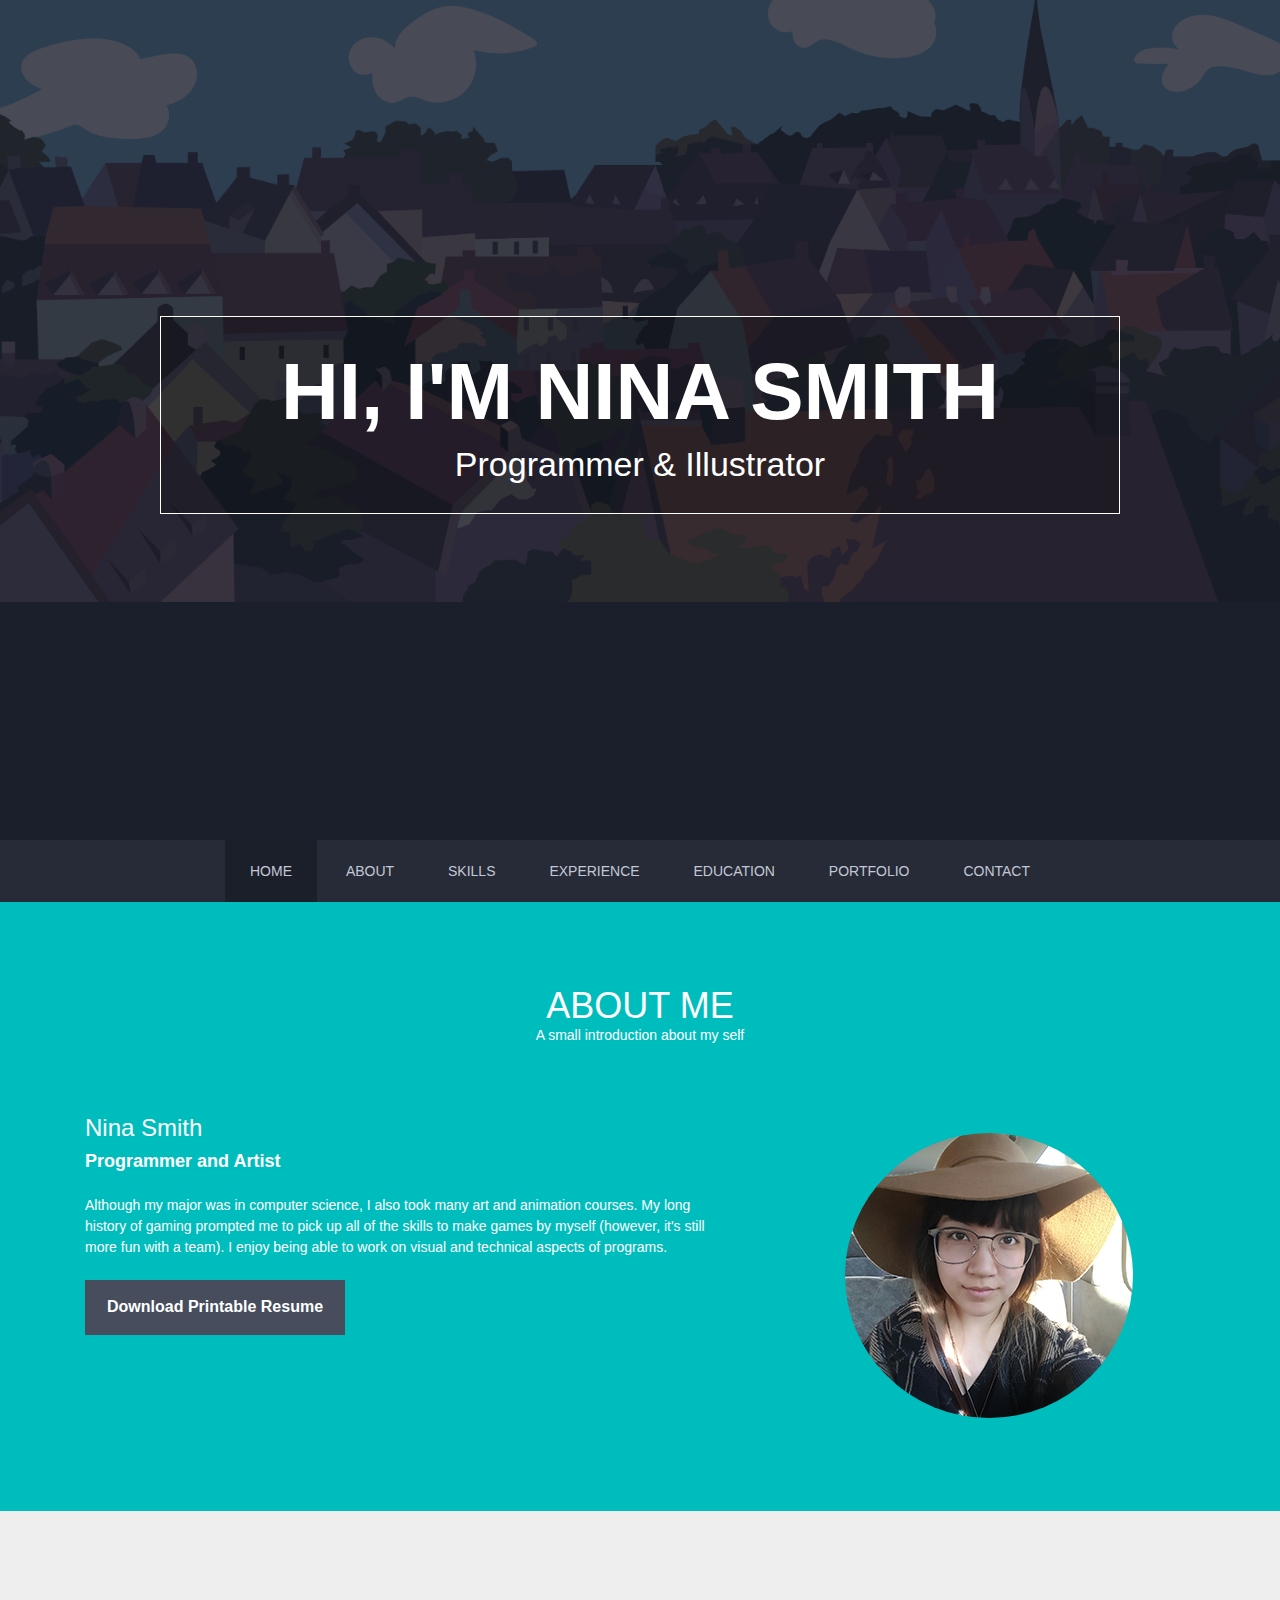
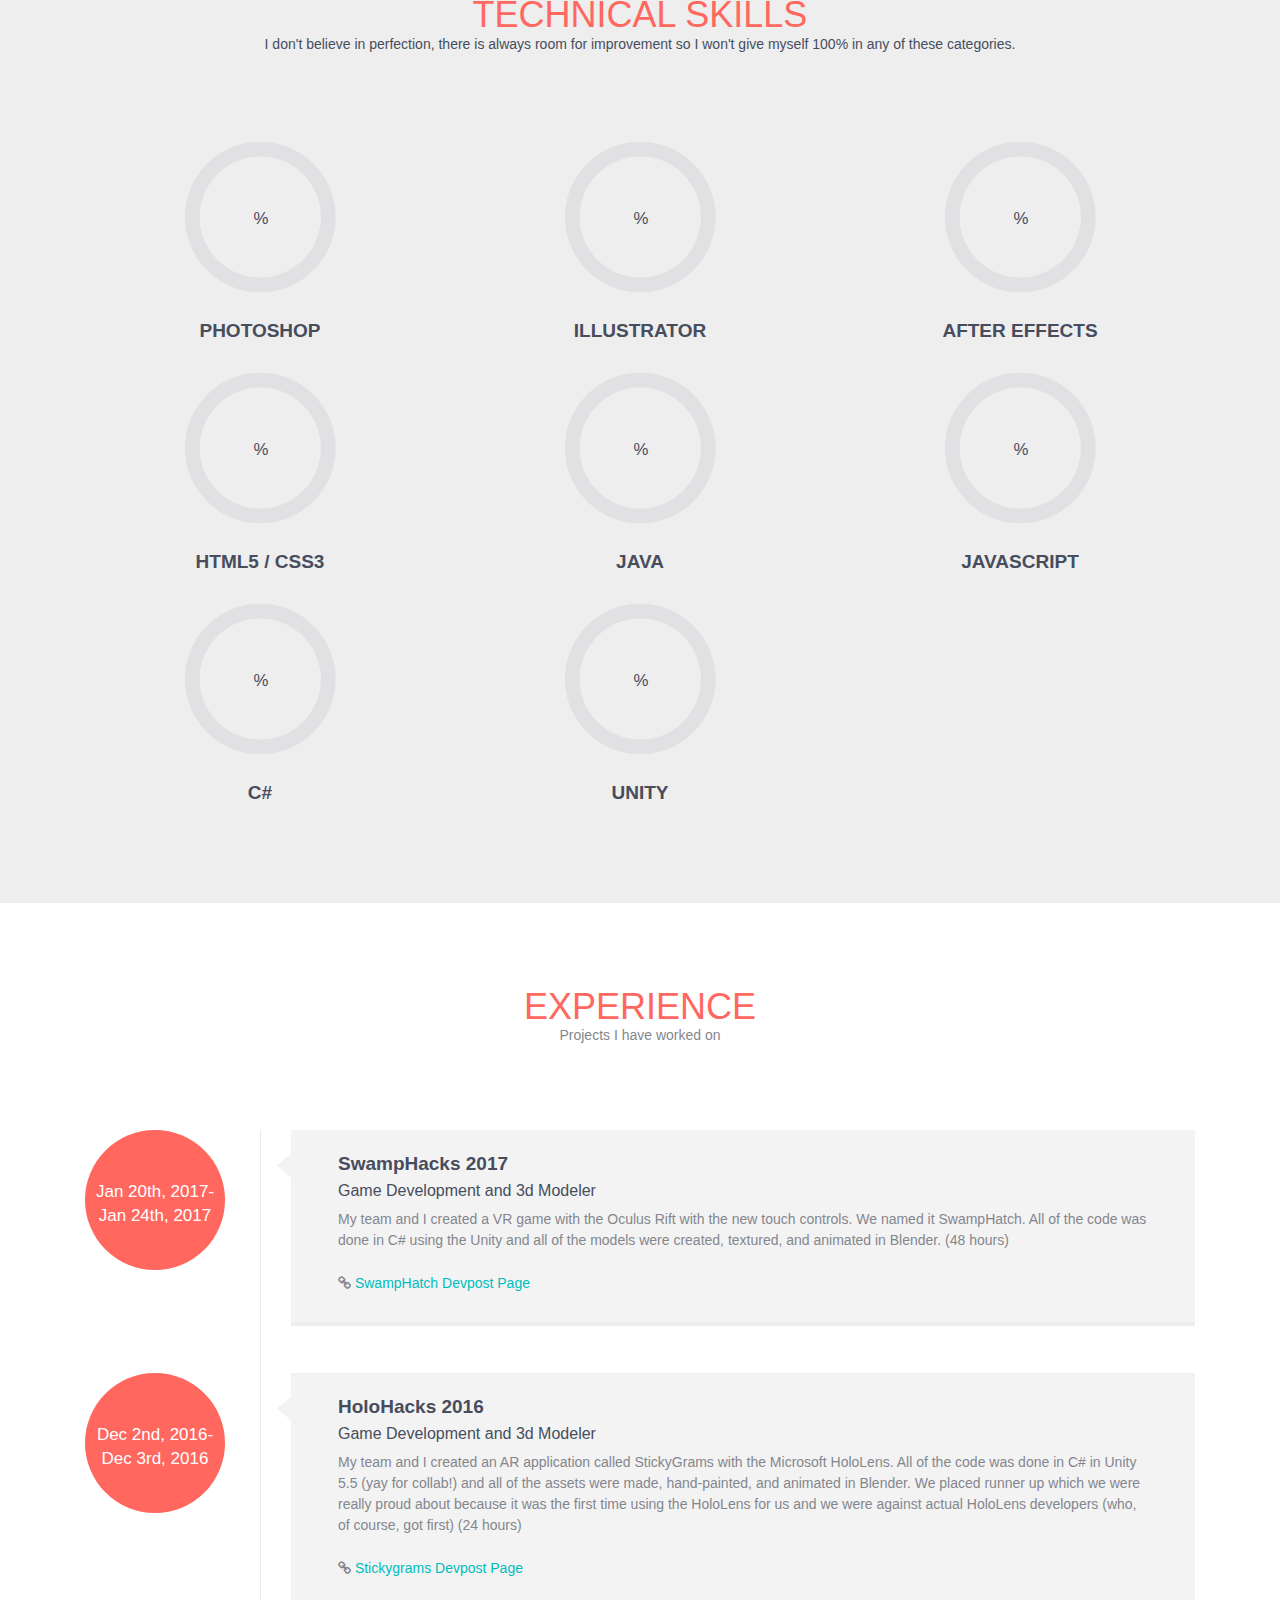
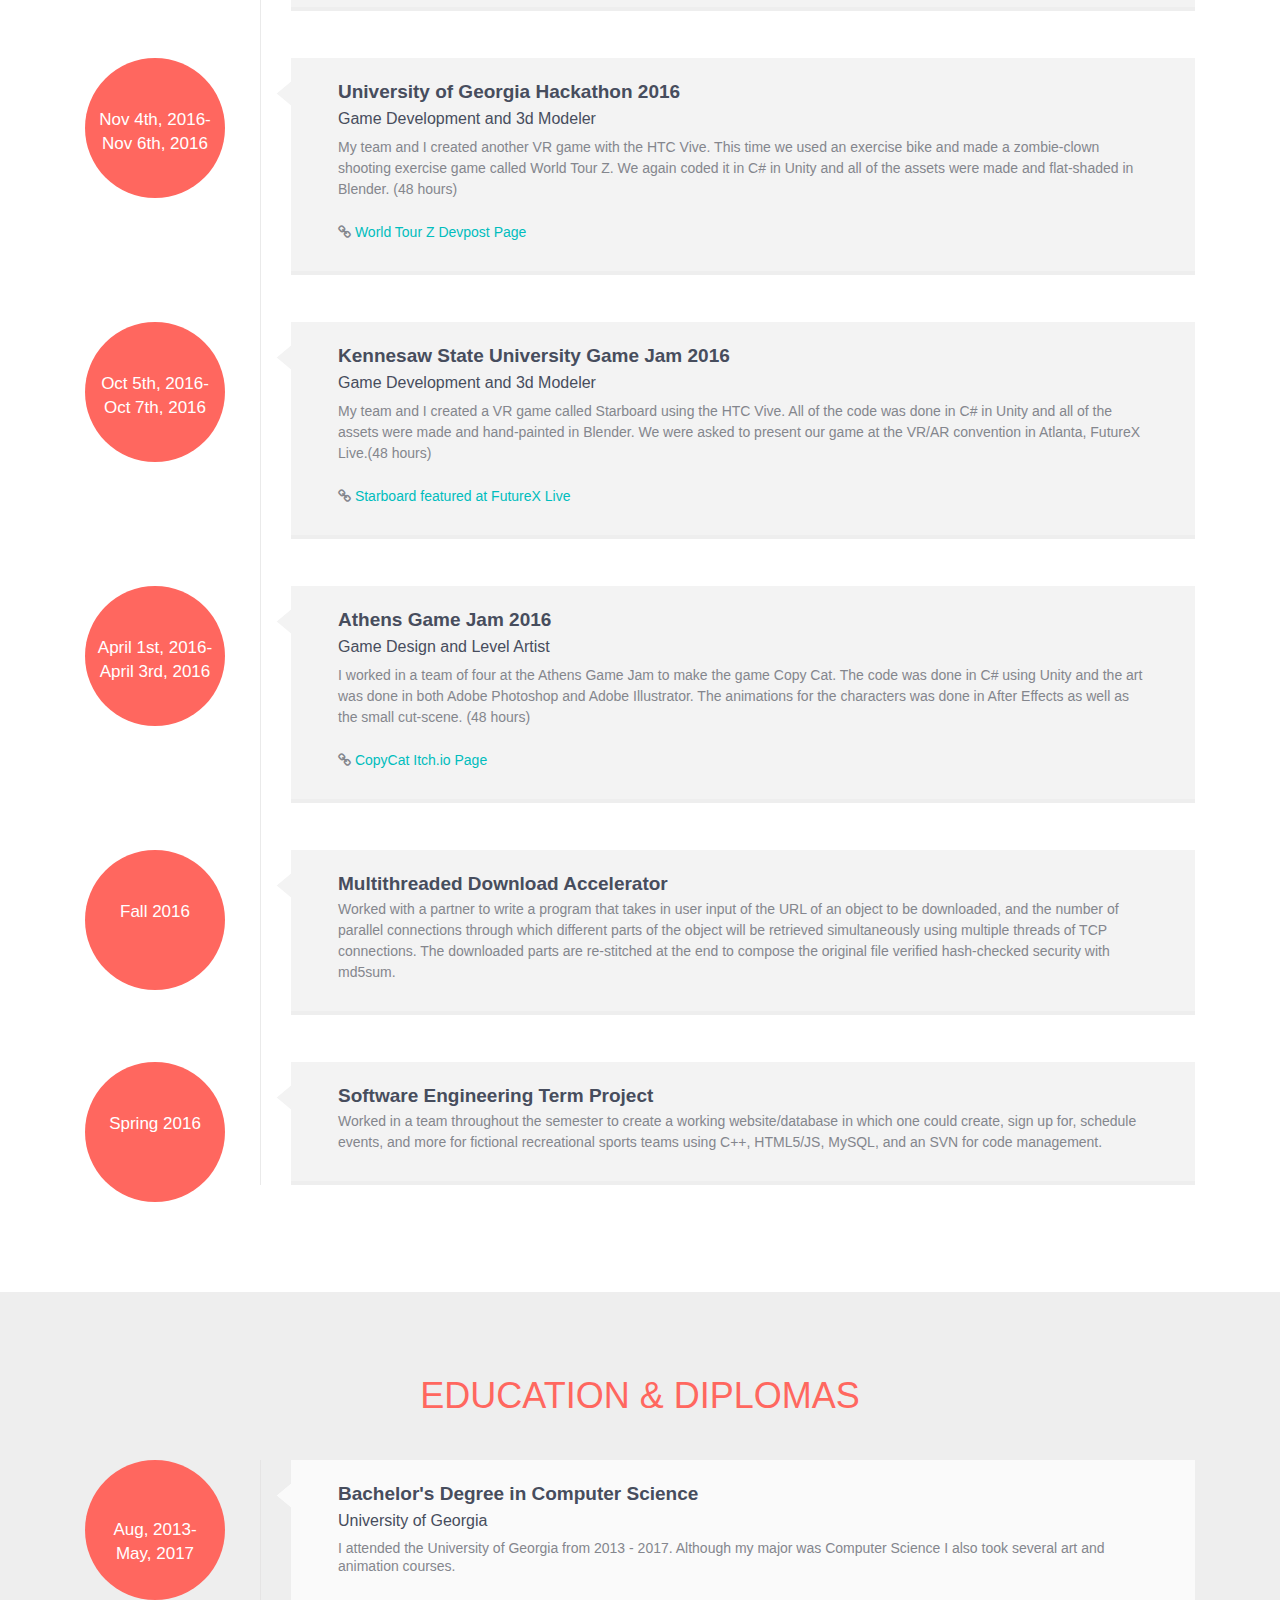
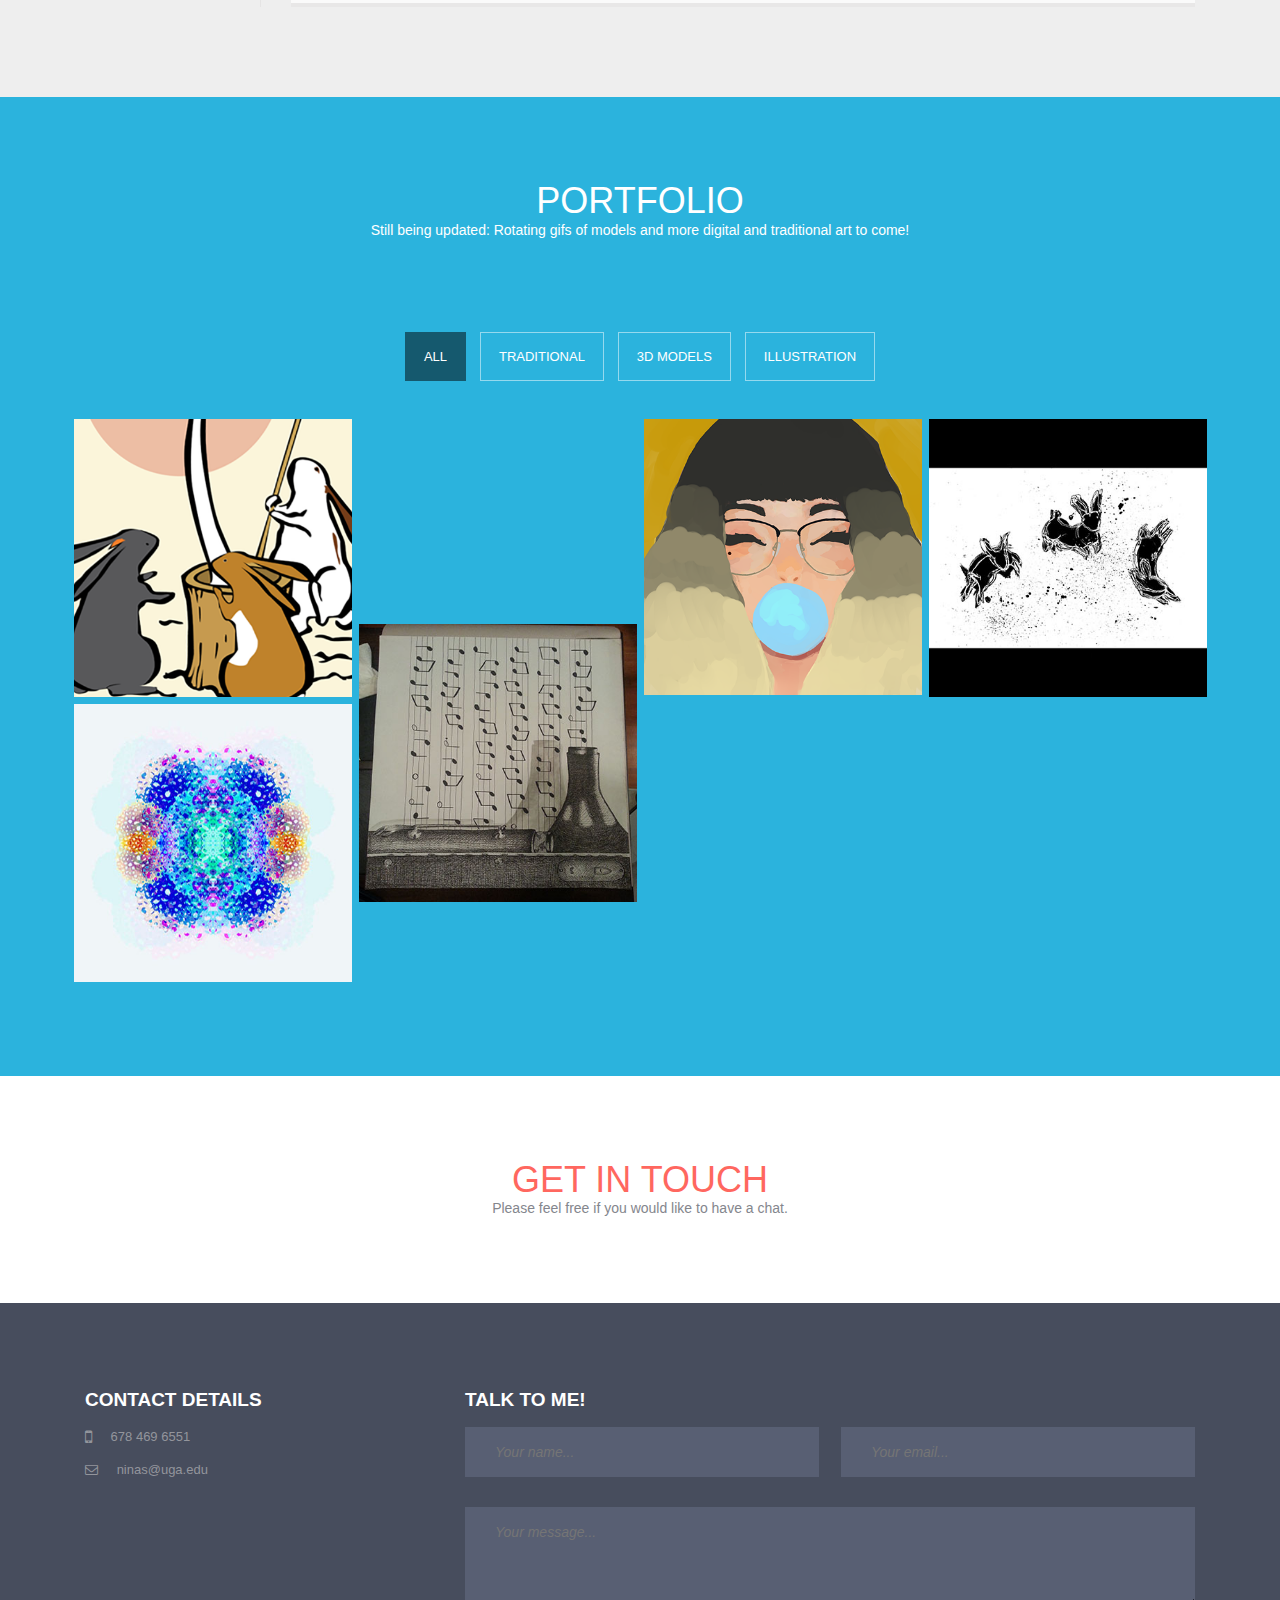
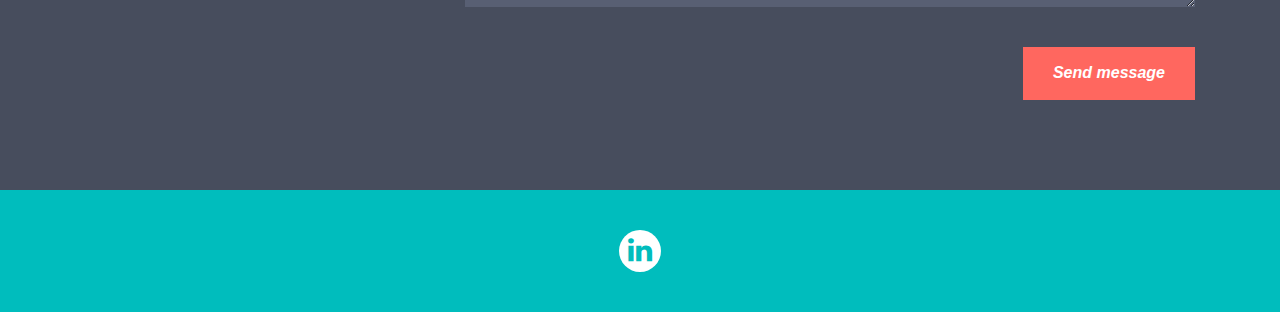
==== commit fc1959d5: "tinyfix" ====
--- a/index.html
+++ b/index.html
@@ -177,7 +177,7 @@
             <h4>HoloHacks 2016</h4>
             <h5>Game Development and 3d Modeler</h5>
             <p>My team and I created an AR application called StickyGrams with the Microsoft HoloLens. All of the code was done in C# in Unity 5.5 (yay for collab!) and all of the assets were made, hand-painted, and animated in Blender. We placed runner up which we were really proud about because it was the first time using the HoloLens for us and we were against actual HoloLens developers (who, of course, got first) (24 hours)</p>
- 			<i class="fa fa-link "></i> <a href="https://devpost.com/software/stickygrams"><font color=#00bdbd>Stickygrams Devpost Page</font></a></p>
+ 			<p> <i class="fa fa-link "></i> <a href="https://devpost.com/software/stickygrams"><font color=#00bdbd>Stickygrams Devpost Page</font></a></p>
           </div>
         </div>
       </div>
